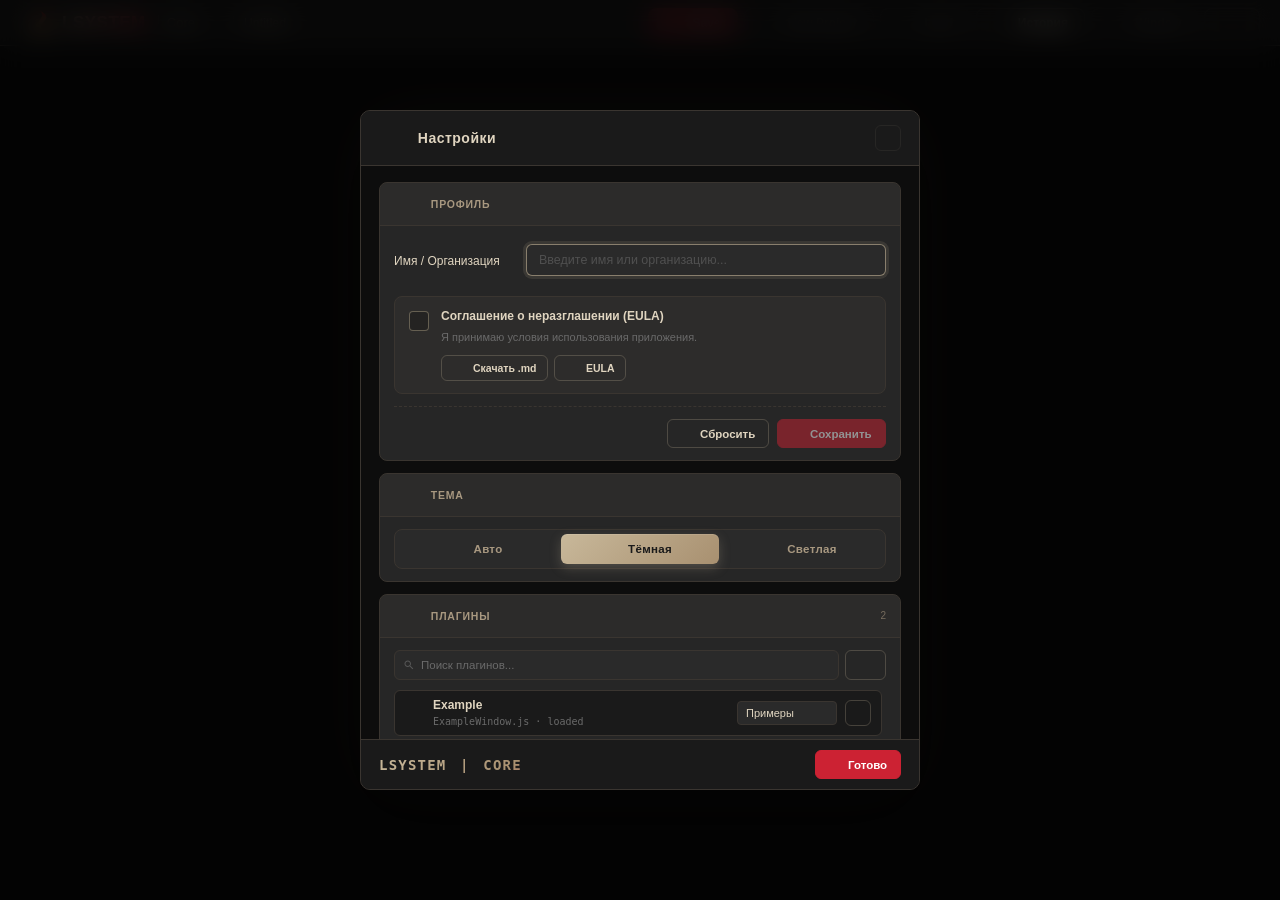
==== index.html @ 031b4094 "LSYSTEM v1.0 stable" ====
<!DOCTYPE html>
<html lang="ru" data-theme="dark">
<head>
    <meta charset="UTF-8" />
    <meta name="viewport" content="width=device-width, initial-scale=1.0" />
    <title>LSYSTEM | Core</title>

    <!-- ===== FAVICON ===== -->
    <link rel="icon" type="image/png" href="assets/logo.png" />
    <link rel="shortcut icon" type="image/png" href="assets/logo.png" />

    <!-- ✅ PWA ===== -->
    <link rel="manifest" href="manifest.webmanifest" />
    <meta name="theme-color" content="#0d0d0d" />
    <meta name="msapplication-TileImage" content="assets/logo.png" />

    <!-- ===== СТИЛИ ===== -->
    <link rel="stylesheet" href="assets/index.css" />
    <link rel="stylesheet" href="core/SettingsModal/SettingsModal.css" />

    <!-- ===== SVG SPRITES (с Promise-обёрткой) ===== -->
    <script>
        (function() {
            'use strict';

            // ✅ Promise, который резолвится, когда SVG-спрайты готовы.
            // index.js должен await window.__svgReady перед init(),
            // чтобы иконки гарантированно были в DOM.
            var _resolve, _reject;
            window.__svgReady = new Promise(function(resolve, reject) {
                _resolve = resolve;
                _reject = reject;
            });

            (async function loadSprites() {
                try {
                    var response = await fetch('assets/svg.html');
                    if (!response.ok) {
                        throw new Error('svg.html status: ' + response.status);
                    }
                    var html = await response.text();

                    var div = document.createElement('div');
                    div.innerHTML = html;

                    // Стили — в <head>
                    var styles = div.querySelectorAll('style');
                    styles.forEach(function(style) {
                        document.head.appendChild(style.cloneNode(true));
                    });

                    // SVG-спрайты — в <body>, в самое начало
                    var svg = div.querySelector('svg');
                    if (svg) {
                        document.body.insertBefore(svg, document.body.firstChild);
                    }

                    console.log('[SVG Sprites] Loaded');
                    _resolve(true);
                } catch (error) {
                    console.warn('[SVG Sprites] Failed to load:', error);
                    // Не reject'им — приложение должно работать и без иконок.
                    _resolve(false);
                }
            })();
        })();
    </script>

    <!-- ===== CORE ===== -->
    <script src="core/HistoryManager.js"></script>
    <script src="core/RenderWindow.js"></script>
    <script src="core/BaseWindow.js"></script>
    <script src="core/API/ExtendedAPIInjector.js"></script>
    <script src="core/API/PluginAPI.js"></script>
    <script src="core/API/BaseWindowInstance.js"></script>
    <script src="core/DataBus.js"></script>
    <script src="core/MessageBus.js"></script>
    <script src="core/ProjectManager.js"></script>
    <script src="core/WindowRegistry.js"></script>
    <script src="core/PluginSystem.js"></script>
    <script src="core/LayoutManager.js"></script>
    <script src="core/AppState.js"></script>
    <script src="core/HotkeyRegistry.js"></script>
    <script src="core/SettingsModal/SettingsModal.js"></script>

    <!-- ===== MAIN APP ===== -->
    <script src="index.js"></script>

</head>
<body>
    <div class="app-container">

        <!-- ===== HEADER ===== -->
        <header class="header" id="appHeader">

            <!-- LOGO + PROJECT NAME -->
            <div class="logo">
                <img src="assets/logo.png"
                     alt="LSYSTEM"
                     class="logo-img"
                     onerror="this.style.display='none'" />
                <span class="logo-text">LSYSTEM</span>
                <span class="logo-sub">Core</span>
                <!-- ✅ Пункт 1.3: имя проекта -->
                <span id="projectNameDisplay" class="logo-project-name">Untitled</span>
            </div>

            <!-- MAIN MENU -->
            <div class="main-menu">

                <!-- Save -->
                <button class="btn btn-primary btn-sm" id="saveBtn" title="Save Project (Ctrl+S)">
                    <svg class="icon-svg"><use href="#icon-save"></use></svg>
                    <span id="saveBtnLabel">Save</span>
                </button>

                <!-- New Project -->
                <button class="btn btn-outline btn-sm" id="newProjectBtn" title="New Project (Ctrl+N)">
                    <svg class="icon-svg"><use href="#icon-folder"></use></svg>
                    <span>New Project</span>
                </button>

                <!-- Load Dropdown -->
                <div class="dropdown-wrapper" id="loadDropdown">
                    <button class="btn btn-outline btn-sm dropdown-toggle" id="loadBtn" title="Load Project (Ctrl+O)">
                        <svg class="icon-svg"><use href="#icon-load"></use></svg>
                        <span>Load</span>
                    </button>
                    <div class="dropdown-menu" id="loadMenu">
                        <div class="dropdown-header">Recent Projects</div>
                        <div id="recentProjectsList"></div>
                        <div class="dropdown-divider"></div>
                        <button class="dropdown-item" id="loadFromFileBtn">
                            <span class="item-icon">
                                <svg class="icon-svg"><use href="#icon-browse"></use></svg>
                            </span>
                            <span class="item-label">Browse Files...</span>
                            <span class="item-shortcut">Ctrl+O</span>
                        </button>
                    </div>
                </div>

                <!-- History Dropdown -->
                <div id="historyDropdown" class="dropdown-wrapper">
                    <button id="historyBtn" class="btn btn-outline btn-sm dropdown-toggle" title="История (Ctrl+Z / Ctrl+Y)">
                        <svg class="icon-svg" style="width:14px;height:14px;">
                            <use href="#icon-history"></use>
                        </svg>
                        <span>История</span>
                    </button>
                    <div id="historyMenu" class="dropdown-menu"></div>
                </div>

                <!-- New Window Dropdown -->
                <div class="dropdown-wrapper" id="newWindowDropdown">
                    <button class="btn btn-outline btn-sm dropdown-toggle" id="newWindowBtn" title="Add New Window">
                        <svg class="icon-svg"><use href="#icon-plus"></use></svg>
                        <span>Window</span>
                    </button>
                    <div class="dropdown-menu" id="windowTypeMenu">
                        <!-- Пункты добавляются автоматически через JS -->
                    </div>
                </div>

                <!-- Settings -->
                <button id="settingsBtn" class="btn btn-outline btn-sm" title="Настройки (Ctrl+,)">
                    <svg class="icon-svg"><use href="#icon-settings"></use></svg>
                </button>

            </div>
        </header>

        <!-- ===== WORKSPACE ===== -->
        <div class="workspace" id="workspace"></div>

    </div>
</body>
</html>
---- assets/index.css ----
/* index.css - полный файл со всеми стилями и анимациями */
/* Версия 2.1.0 - ИСПРАВЛЕНО: +.logo-project-name (16.2) */
/* - Добавлен .logo-project-name (index.html → #projectNameDisplay) */
/* - Адаптив: 768 / 480 / 360 */
/* - Светлая тема для .logo-project-name */
/* - .logo теперь flex-wrap (имя проекта переносится при нехватке места) */

/* ===== ТЁМНАЯ ТЕМА (по умолчанию) ===== */
:root {
    --bg-dark: #0d0d0d;
    --bg-panel: #1a1a1a;
    --bg-card: #262626;
    --bg-input: #2a2a2a;
    --bg-hover: #2d2d2d;
    --text-primary: #e0d5c0;
    --text-secondary: #a89880;
    --text-muted: #6a6a6a;
    --accent-red: #cc2233;
    --accent-red-hover: #ee3344;
    --accent-red-dim: #3a1a22;
    --border-color: #3a3530;
    --beige: #c8b89a;
    --beige-dark: #a89070;
    --beige-light: #e8ddcc;
    --success-color: #44cc88;
    --warning-color: #ffaa33;
    --radius: 8px;
    --radius-sm: 4px;
    --shadow: 0 2px 12px rgba(0,0,0,0.4);
    --shadow-strong: 0 8px 32px rgba(0,0,0,0.6);
    --window-min-width: 200px;
    --window-min-height: 150px;
    --transition-speed: 0.3s;
    
    --logo-glow-color1: var(--beige);
    --logo-glow-color2: var(--beige-dark);
    --logo-glow-color3: var(--accent-red);

    color-scheme: dark;
}

/* ===== СВЕТЛАЯ ТЕМА (бежевая, приглушённая) ===== */
[data-theme="light"] {
    --bg-dark: #e8ddd0;
    --bg-panel: #d5c8b8;
    --bg-card: #c8baa8;
    --bg-input: #bfb09e;
    --bg-hover: #b8a898;
    --text-primary: #4a3f35;
    --text-secondary: #6a5a50;
    --text-muted: #8a7a6a;
    --accent-red: #b81f2e;
    --accent-red-hover: #cc2233;
    --accent-red-dim: #e8d5d5;
    --border-color: #baaa98;
    --beige: #8a7a6a;
    --beige-dark: #6a5a4a;
    --beige-light: #f0e8dd;
    --shadow: 0 2px 12px rgba(0,0,0,0.08);
    --shadow-strong: 0 8px 32px rgba(0,0,0,0.12);
    --logo-glow-color1: #6a5a4a;
    --logo-glow-color2: #4a3f35;
    --logo-glow-color3: #b81f2e;

    color-scheme: light;
}

/* ===== ОБЩИЕ СТИЛИ ===== */
* {
    margin: 0;
    padding: 0;
    box-sizing: border-box;
}

body {
    font-family: -apple-system, BlinkMacSystemFont, 'Segoe UI', Roboto, 'Helvetica Neue', Arial, sans-serif;
    background: var(--bg-dark);
    color: var(--text-primary);
    height: 100vh;
    overflow: hidden;
    user-select: none;
    transition: background 0.4s ease, color 0.4s ease;
}

::-webkit-scrollbar {
    width: 6px;
    height: 6px;
}
::-webkit-scrollbar-track {
    background: var(--bg-dark);
    transition: background 0.4s ease;
}
::-webkit-scrollbar-thumb {
    background: var(--accent-red);
    border-radius: 3px;
    transition: background var(--transition-speed) ease;
}
::-webkit-scrollbar-thumb:hover {
    background: var(--accent-red-hover);
}

.app-container {
    display: flex;
    flex-direction: column;
    height: 100vh;
    background: var(--bg-dark);
    transition: background 0.4s ease;
}

/* ===== HEADER ===== */
.header {
    display: flex;
    justify-content: space-between;
    align-items: center;
    padding: 4px 20px;
    background: var(--bg-panel);
    border-bottom: 1px solid var(--border-color);
    flex-shrink: 0;
    min-height: 46px;
    flex-wrap: wrap;
    gap: 6px;
    z-index: 100;
    animation: slideDown 0.3s ease;
    transition: background 0.4s ease, border-color 0.4s ease;
}

@keyframes slideDown {
    from {
        opacity: 0;
        transform: translateY(-20px);
    }
    to {
        opacity: 1;
        transform: translateY(0);
    }
}

/* ===== LOGO С ПЕРЕЛИВАНИЕМ И КЛИКОМ ===== */
.logo {
    display: flex;
    align-items: center;
    gap: 8px;
    cursor: pointer;
    user-select: none;
    padding: 4px 8px;
    border-radius: var(--radius-sm);
    transition: background 0.3s ease, transform 0.3s ease;
    position: relative;
    /* ✅ Имя проекта может быть длинным — позволяем перенос */
    flex-wrap: wrap;
    min-width: 0;
}

.logo:hover {
    background: rgba(200, 184, 154, 0.08);
    transform: scale(1.02);
}

.logo:active {
    transform: scale(0.95);
}

.logo-img {
    height: 26px;
    width: 26px;
    object-fit: contain;
    border-radius: 4px;
    transition: opacity 0.4s ease;
}

.logo-text {
    font-size: 17px;
    font-weight: 700;
    background: linear-gradient(
        135deg,
        var(--logo-glow-color1) 0%,
        var(--logo-glow-color3) 30%,
        var(--logo-glow-color2) 50%,
        var(--logo-glow-color1) 70%,
        var(--logo-glow-color3) 100%
    );
    background-size: 300% 300%;
    -webkit-background-clip: text;
    -webkit-text-fill-color: transparent;
    background-clip: text;
    animation: logoShimmer 4s ease-in-out infinite;
    letter-spacing: 0.5px;
    transition: background 0.6s ease;
    position: relative;
}

@keyframes logoShimmer {
    0% {
        background-position: 0% 50%;
    }
    50% {
        background-position: 100% 50%;
    }
    100% {
        background-position: 0% 50%;
    }
}

.logo::after {
    content: '💡 Switch Theme';
    position: absolute;
    bottom: -28px;
    left: 50%;
    transform: translateX(-50%) scale(0.8);
    background: var(--bg-panel);
    color: var(--text-secondary);
    font-size: 9px;
    padding: 2px 10px;
    border-radius: 4px;
    border: 1px solid var(--border-color);
    opacity: 0;
    pointer-events: none;
    transition: all 0.3s ease;
    white-space: nowrap;
    font-weight: 400;
    -webkit-text-fill-color: var(--text-secondary);
}

.logo:hover::after {
    opacity: 1;
    transform: translateX(-50%) scale(1);
}

.logo-sub {
    font-size: 13px;
    color: var(--text-secondary);
    margin-left: 4px;
    font-weight: 300;
    border-left: 1px solid var(--border-color);
    padding-left: 8px;
    transition: color 0.4s ease, border-color 0.4s ease;
}

/* ✅ НОВОЕ: имя проекта */
.logo-project-name {
    font-size: 12px;
    font-weight: 400;
    color: var(--text-secondary);
    margin-left: 30px;
    padding-left: 10px;
    border-left: 1px solid var(--border-color);
    max-width: 240px;
    overflow: hidden;
    text-overflow: ellipsis;
    white-space: nowrap;
    transition: color 0.4s ease, border-color 0.4s ease, opacity 0.4s ease;
    letter-spacing: 0.2px;
    position: relative;
    top: 0.5px;
    /* По умолчанию видим */
    display: inline-block;
    opacity: 1;
}

/* При наведении на лого — имя становится читаемее */
.logo:hover .logo-project-name {
    color: var(--text-primary);
}

/* Точка-модификатор "*" (modified) */
.logo-project-name:empty {
    display: none;
}

/* ===== MAIN MENU ===== */
.main-menu {
    display: flex;
    align-items: center;
    gap: 6px;
    flex-wrap: wrap;
}

/* ===== BUTTONS ===== */
.btn {
    padding: 6px 16px;
    border: none;
    border-radius: var(--radius);
    font-size: 12px;
    font-weight: 600;
    cursor: pointer;
    transition: all var(--transition-speed) ease;
    display: inline-flex;
    align-items: center;
    gap: 6px;
    background: var(--bg-card);
    color: var(--text-primary);
    border: 1px solid var(--border-color);
    position: relative;
    overflow: hidden;
    min-width: 90px;
    justify-content: center;
    height: 32px;
}

.btn::before {
    content: '';
    position: absolute;
    top: 50%;
    left: 50%;
    width: 0;
    height: 0;
    border-radius: 50%;
    background: rgba(255, 255, 255, 0.1);
    transform: translate(-50%, -50%);
    transition: width 0.6s ease, height 0.6s ease;
}

.btn:hover::before {
    width: 300px;
    height: 300px;
}

.btn:hover {
    background: var(--bg-hover);
    border-color: var(--beige-dark);
    transform: translateY(-1px);
    box-shadow: 0 4px 20px rgba(0,0,0,0.4), 0 0 30px rgba(204, 34, 51, 0.1);
}

.btn:active {
    transform: translateY(0px) scale(0.97);
}

.btn::after {
    content: '';
    position: absolute;
    top: -2px;
    left: -2px;
    right: -2px;
    bottom: -2px;
    border-radius: calc(var(--radius) + 2px);
    opacity: 0;
    transition: opacity var(--transition-speed) ease;
    background: linear-gradient(135deg, var(--accent-red), transparent, var(--accent-red));
    background-size: 200% 200%;
    z-index: -1;
}

.btn:hover::after {
    opacity: 0.3;
    animation: glowBorder 2s ease infinite;
}

@keyframes glowBorder {
    0%, 100% { background-position: 0% 50%; }
    50% { background-position: 100% 50%; }
}

.btn-primary {
    background: var(--accent-red);
    border-color: var(--accent-red);
    color: #fff;
}

.btn-primary:hover {
    background: var(--accent-red-hover);
    border-color: var(--accent-red-hover);
    box-shadow: 0 0 30px rgba(204, 34, 51, 0.3);
    transform: translateY(-1px);
}

.btn-outline {
    background: transparent;
    border-color: var(--border-color);
}

.btn-outline:hover {
    border-color: var(--beige);
    background: rgba(200, 184, 154, 0.08);
}

.btn-sm {
    padding: 6px 16px;
    font-size: 12px;
    min-width: 15px;
    height: 30px;
}

/* ===== DROPDOWN WRAPPER ===== */
.dropdown-wrapper {
    position: relative;
    display: inline-block;
}

.dropdown-toggle {
    cursor: pointer;
}

.dropdown-wrapper.active .dropdown-toggle::after {
    transform: rotate(180deg);
}

/* ===== DROPDOWN MENU ГЛАВНОЕ МЕНЮ ===== */
.dropdown-menu {
    position: absolute;
    top: calc(100% + 6px);
    left: 50%;
    transform: translateX(-50%) translateY(-8px) scale(0.95);
    min-width: 100px;
    background: var(--bg-panel);
    border: 1px solid var(--border-color);
    border-radius: var(--radius);
    box-shadow: var(--shadow-strong);
    padding: 4px 0;
    opacity: 0;
    visibility: hidden;
    transition: all 0.25s cubic-bezier(0.34, 1.56, 0.64, 1);
    z-index: 1000;
    overflow: hidden;
    backdrop-filter: blur(16px);
    transform-origin: top center;
}

.dropdown-wrapper.active .dropdown-menu {
    opacity: 1;
    visibility: visible;
    transform: translateX(-50%) translateY(0) scale(1);
}

.dropdown-wrapper.active .dropdown-menu::before {
    content: '';
    position: absolute;
    top: -7px;
    left: 50%;
    transform: translateX(-50%);
    border-left: 7px solid transparent;
    border-right: 7px solid transparent;
    border-bottom: 7px solid var(--border-color);
    opacity: 0;
    animation: dropdownArrowAppear 0.3s ease forwards;
    animation-delay: 0.1s;
}

@keyframes dropdownArrowAppear {
    from { opacity: 0; transform: translateX(-50%) translateY(-4px); }
    to { opacity: 1; transform: translateX(-50%) translateY(0); }
}

/* ===== ПУНКТЫ МЕНЮ В ГЛАВНОМ МЕНЮ ===== */
.dropdown-menu .dropdown-item,
.dropdown-menu .recent-item {
    display: flex;
    align-items: center;
    gap: 8px;
    width: 100%;
    padding: 7px 16px;
    border: none;
    background: transparent;
    color: var(--text-primary);
    font-size: 12px;
    font-weight: 500;
    cursor: pointer;
    transition: all 0.15s ease;
    text-align: left;
    border-left: 3px solid transparent;
    font-family: inherit;
    opacity: 0;
    transform: translateX(-10px);
    animation: mainMenuItemSlide 0.2s cubic-bezier(0.34, 1.56, 0.64, 1) forwards;
}

.dropdown-menu .dropdown-item:nth-child(1),
.dropdown-menu .recent-item:nth-child(1) { animation-delay: 0.03s; }
.dropdown-menu .dropdown-item:nth-child(2),
.dropdown-menu .recent-item:nth-child(2) { animation-delay: 0.06s; }
.dropdown-menu .dropdown-item:nth-child(3),
.dropdown-menu .recent-item:nth-child(3) { animation-delay: 0.09s; }
.dropdown-menu .dropdown-item:nth-child(4),
.dropdown-menu .recent-item:nth-child(4) { animation-delay: 0.12s; }
.dropdown-menu .dropdown-item:nth-child(5),
.dropdown-menu .recent-item:nth-child(5) { animation-delay: 0.15s; }
.dropdown-menu .dropdown-item:nth-child(6),
.dropdown-menu .recent-item:nth-child(6) { animation-delay: 0.18s; }
.dropdown-menu .dropdown-item:nth-child(7),
.dropdown-menu .recent-item:nth-child(7) { animation-delay: 0.21s; }
.dropdown-menu .dropdown-item:nth-child(8),
.dropdown-menu .recent-item:nth-child(8) { animation-delay: 0.24s; }
.dropdown-menu .dropdown-item:nth-child(9),
.dropdown-menu .recent-item:nth-child(9) { animation-delay: 0.27s; }
.dropdown-menu .dropdown-item:nth-child(10),
.dropdown-menu .recent-item:nth-child(10) { animation-delay: 0.30s; }
.dropdown-menu .dropdown-item:nth-child(11),
.dropdown-menu .recent-item:nth-child(11) { animation-delay: 0.33s; }
.dropdown-menu .dropdown-item:nth-child(12),
.dropdown-menu .recent-item:nth-child(12) { animation-delay: 0.36s; }
.dropdown-menu .dropdown-item:nth-child(13),
.dropdown-menu .recent-item:nth-child(13) { animation-delay: 0.39s; }
.dropdown-menu .dropdown-item:nth-child(14),
.dropdown-menu .recent-item:nth-child(14) { animation-delay: 0.42s; }
.dropdown-menu .dropdown-item:nth-child(15),
.dropdown-menu .recent-item:nth-child(15) { animation-delay: 0.45s; }

@keyframes mainMenuItemSlide {
    from {
        opacity: 0;
        transform: translateX(-10px);
    }
    to {
        opacity: 1;
        transform: translateX(0);
    }
}

.dropdown-menu .dropdown-item:hover,
.dropdown-menu .recent-item:hover {
    background: var(--bg-hover);
    border-left-color: var(--accent-red);
    color: var(--beige);
    transform: translateX(2px);
}

.dropdown-menu .dropdown-item:active,
.dropdown-menu .recent-item:active {
    background: var(--accent-red-dim);
    transform: translateX(4px) scale(0.98);
}

.dropdown-menu .dropdown-item .item-icon,
.dropdown-menu .recent-item .recent-icon {
    font-size: 14px;
    width: 24px;
    text-align: center;
    flex-shrink: 0;
    transition: transform 0.2s cubic-bezier(0.34, 1.56, 0.64, 1);
}

.dropdown-menu .dropdown-item:hover .item-icon,
.dropdown-menu .recent-item:hover .recent-icon {
    transform: scale(1.2) rotate(-5deg);
}

.dropdown-menu .dropdown-item .item-label,
.dropdown-menu .recent-item .recent-name {
    flex: 1;
    white-space: nowrap;
    overflow: hidden;
    text-overflow: ellipsis;
}

.dropdown-menu .dropdown-item .item-shortcut {
    font-size: 9px;
    color: var(--text-muted);
    opacity: 0.4;
    font-family: monospace;
}

.dropdown-menu .dropdown-item .item-path,
.dropdown-menu .recent-item .recent-path {
    font-size: 9px;
    color: var(--text-muted);
    opacity: 0.4;
    font-family: monospace;
    max-width: 100px;
    overflow: hidden;
    text-overflow: ellipsis;
    white-space: nowrap;
}

.dropdown-menu .recent-item .recent-remove {
    opacity: 0;
    transition: opacity 0.2s ease;
    background: none;
    border: none;
    color: var(--text-muted);
    cursor: pointer;
    font-size: 12px;
    padding: 0 4px;
}

.dropdown-menu .recent-item:hover .recent-remove {
    opacity: 0.6;
}

.dropdown-menu .recent-item .recent-remove:hover {
    opacity: 1;
    color: var(--accent-red);
}

.dropdown-menu .dropdown-header {
    padding: 6px 16px 4px 16px;
    font-size: 10px;
    font-weight: 600;
    color: var(--text-muted);
    text-transform: uppercase;
    letter-spacing: 0.5px;
    border-bottom: 1px solid var(--border-color);
    margin-bottom: 4px;
    opacity: 0;
    animation: mainMenuItemSlide 0.2s cubic-bezier(0.34, 1.56, 0.64, 1) forwards;
    animation-delay: 0.02s;
}

.dropdown-menu .dropdown-divider {
    height: 1px;
    background: var(--border-color);
    margin: 4px 12px;
    opacity: 0;
    animation: mainMenuItemSlide 0.2s cubic-bezier(0.34, 1.56, 0.64, 1) forwards;
    animation-delay: 0.01s;
}

/* ===== WORKSPACE ===== */
.workspace {
    flex: 1;
    position: relative;
    background: var(--bg-dark);
    overflow: hidden;
    transition: background 0.4s ease;
}

/* ===== WINDOWS ===== */
.window-container {
    position: absolute;
    background: var(--bg-panel);
    border: 1px solid var(--border-color);
    border-radius: var(--radius);
    overflow: hidden;
    display: flex;
    flex-direction: column;
    animation: windowAppear 0.3s ease;
    min-width: var(--window-min-width);
    min-height: var(--window-min-height);
    transition: background 0.4s ease, border-color 0.4s ease;
}

@keyframes windowAppear {
    from {
        opacity: 0;
        transform: scale(0.9);
    }
    to {
        opacity: 1;
        transform: scale(1);
    }
}

/* ===== DIALOG ===== */
.unsaved-dialog-overlay {
    position: fixed;
    top: 0;
    left: 0;
    right: 0;
    bottom: 0;
    background: rgba(0, 0, 0, 0.7);
    backdrop-filter: blur(8px);
    display: flex;
    align-items: center;
    justify-content: center;
    z-index: 9999;
    animation: fadeIn 0.3s ease;
}

@keyframes fadeIn {
    from { opacity: 0; }
    to { opacity: 1; }
}

.unsaved-dialog {
    background: var(--bg-panel);
    border: 1px solid var(--accent-red);
    border-radius: 16px;
    padding: 28px 32px;
    max-width: 400px;
    width: 90%;
    box-shadow: 0 20px 60px rgba(0, 0, 0, 0.8), 0 0 80px rgba(204, 34, 51, 0.1);
    animation: dialogAppear 0.3s ease;
    transition: background 0.4s ease, border-color 0.4s ease;
}

@keyframes dialogAppear {
    from {
        opacity: 0;
        transform: scale(0.9) translateY(20px);
    }
    to {
        opacity: 1;
        transform: scale(1) translateY(0);
    }
}

.unsaved-dialog .dialog-icon {
    font-size: 40px;
    text-align: center;
    margin-bottom: 12px;
}

.unsaved-dialog .dialog-title {
    font-size: 18px;
    font-weight: 700;
    color: var(--text-primary);
    text-align: center;
    margin-bottom: 6px;
}

.unsaved-dialog .dialog-message {
    font-size: 13px;
    color: var(--text-secondary);
    text-align: center;
    margin-bottom: 20px;
    line-height: 1.6;
}

.unsaved-dialog .dialog-actions {
    display: flex;
    gap: 8px;
    justify-content: center;
    flex-wrap: wrap;
}

.unsaved-dialog .dialog-actions .btn {
    min-width: 80px;
    padding: 8px 18px;
    font-size: 12px;
    height: 34px;
}

.unsaved-dialog .dialog-actions .btn-danger {
    background: var(--accent-red);
    border-color: var(--accent-red);
    color: #fff;
}

.unsaved-dialog .dialog-actions .btn-danger:hover {
    background: var(--accent-red-hover);
    border-color: var(--accent-red-hover);
}

.unsaved-dialog .dialog-actions .btn-secondary {
    background: var(--bg-card);
    border-color: var(--border-color);
    color: var(--text-primary);
}

.unsaved-dialog .dialog-actions .btn-secondary:hover {
    background: var(--bg-hover);
    border-color: var(--beige-dark);
}

.unsaved-dialog .dialog-actions .btn-success {
    background: var(--success-color);
    border-color: var(--success-color);
    color: #fff;
}

.unsaved-dialog .dialog-actions .btn-success:hover {
    background: #55dd99;
    border-color: #55dd99;
}

/* ===== OTHER ===== */
.hidden {
    display: none !important;
}

:focus-visible {
    outline: 2px solid var(--accent-red);
    outline-offset: 2px;
}

/* ===== АНИМАЦИЯ УВЕДОМЛЕНИЙ ===== */
@keyframes slideInRight {
    from {
        opacity: 0;
        transform: translateX(20px);
    }
    to {
        opacity: 1;
        transform: translateX(0);
    }
}

@keyframes slideOutRight {
    from {
        opacity: 1;
        transform: translateX(0);
    }
    to {
        opacity: 0;
        transform: translateX(20px);
    }
}

/* ===== ПЛАВНЫЙ ПЕРЕХОД МЕЖДУ ТЕМАМИ ===== */
.theme-transition * {
    transition: background 0.4s ease, 
                color 0.4s ease, 
                border-color 0.4s ease,
                box-shadow 0.4s ease,
                opacity 0.4s ease !important;
}

/* ================================================================
   ===== СПЕЦИАЛЬНЫЕ СТИЛИ ДЛЯ ОКОН =====
   ================================================================ */

/* ===== WINDOW CONTENT - ИСПРАВЛЕНИЕ ОТСТУПОВ ===== */
.window-content {
    flex: 1 1 auto;
    display: flex !important;
    flex-direction: column;
    position: relative;
    overflow: hidden;
    padding: 0 !important;
    margin: 0 !important;
    background: var(--bg-dark);
    min-height: 0;
    min-width: 0;
    width: 100%;
    height: 100%;
    transition: background 0.4s ease;
}

/* ===== CHART CONTAINER - ЗАНИМАЕТ ВСЕ МЕСТО ===== */
.chart-container {
    position: relative;
    width: 100%;
    height: 100%;
    overflow: hidden;
    background: var(--bg-dark);
    display: block;
    cursor: crosshair;
    transition: background 0.4s ease;
}

.chart-container canvas {
    width: 100%;
    height: 100%;
    display: block;
    position: absolute;
    top: 0;
    left: 0;
}

.chart-overlay {
    position: absolute;
    top: 0;
    left: 0;
    width: 100%;
    height: 100%;
    display: flex;
    align-items: center;
    justify-content: center;
    background: rgba(13, 13, 13, 0.85);
    pointer-events: none;
    transition: opacity 0.3s ease;
    border-radius: var(--radius);
    z-index: 5;
}

.chart-overlay.hidden {
    opacity: 0;
    pointer-events: none;
}

.chart-placeholder {
    text-align: center;
    color: var(--text-muted);
    animation: pulsePlaceholder 3s ease-in-out infinite;
}

.chart-placeholder .chart-icon {
    font-size: 48px;
    display: block;
    opacity: 0.2;
    margin-bottom: 8px;
}

.chart-placeholder p {
    font-size: 14px;
    margin-top: 4px;
}

.chart-placeholder .hint {
    font-size: 12px;
    color: var(--text-muted);
    opacity: 0.5;
}

@keyframes pulsePlaceholder {
    0%, 100% { opacity: 0.6; }
    50% { opacity: 1; }
}

.chart-tooltip {
    position: absolute;
    background: rgba(26, 26, 26, 0.95);
    border: 1px solid var(--border-color);
    border-radius: var(--radius);
    padding: 6px 12px;
    font-size: 12px;
    color: var(--text-primary);
    pointer-events: none;
    z-index: 100;
    display: none;
    flex-direction: column;
    gap: 2px;
    box-shadow: 0 4px 16px rgba(0,0,0,0.6);
    min-width: 90px;
    font-family: 'Courier New', monospace;
}

.chart-tooltip.visible {
    display: flex;
}

.chart-tooltip .tooltip-x {
    color: var(--text-secondary);
    font-size: 10px;
    border-bottom: 1px solid var(--border-color);
    padding-bottom: 4px;
    margin-bottom: 2px;
}

.chart-tooltip .tooltip-value {
    display: flex;
    align-items: center;
    gap: 6px;
    font-size: 11px;
    padding: 1px 0;
}

.chart-tooltip .tooltip-value .color-dot {
    display: inline-block;
    width: 10px;
    height: 2px;
    flex-shrink: 0;
}

.chart-tooltip .tooltip-value .label {
    color: rgba(200, 184, 154, 0.5);
    font-size: 9px;
}

.chart-tooltip .tooltip-value .value {
    font-weight: 600;
}

/* ===== WINDOW HEADER ===== */
.window-header {
    overflow: visible !important;
    box-sizing: border-box;
    min-width: 0;
    flex-shrink: 0;
}

.window-header-left {
    overflow: visible !important;
}

.window-root {
    display: flex;
    flex-direction: column;
    width: 100%;
    height: 100%;
    background: var(--bg-panel);
    border-radius: var(--radius);
    overflow: hidden;
    position: relative;
    box-sizing: border-box;
    border: 1px solid var(--border-color);
    transition: border-color 0.2s ease, box-shadow 0.2s ease, background 0.4s ease;
}

.window-title {
    overflow: hidden;
    text-overflow: ellipsis;
    white-space: nowrap;
    font-size: 12px;
    font-weight: 600;
    color: var(--beige);
    flex: 1;
    min-width: 20px;
    transition: font-size 0.3s ease, opacity 0.3s ease, min-width 0.3s ease, color 0.4s ease;
    transform: translateZ(0);
    backface-visibility: hidden;
    -webkit-font-smoothing: antialiased;
    -moz-osx-font-smoothing: grayscale;
}

.window-icon {
    display: flex;
    align-items: center;
    justify-content: center;
    flex-shrink: 0;
    width: 18px;
    height: 18px;
    transition: width 0.3s ease, height 0.3s ease, transform 0.3s ease, color 0.4s ease;
}

.split-divider {
    z-index: 5;
}

.split-container {
    display: flex;
    flex: 1 1 auto;
    min-width: 0;
    min-height: 0;
    position: relative;
    height: 100%;
    width: 100%;
    overflow: hidden;
    box-sizing: border-box;
}

/* ===== DROPDOWN ВНУТРИ ОКОН ===== */
.window-dropdown {
    z-index: 999999 !important;
    position: absolute;
    top: calc(100% + 4px);
    right: 0;
    min-width: 180px;
    max-width: 280px;
    background: var(--bg-panel);
    border: 1px solid var(--border-color);
    border-radius: var(--radius);
    box-shadow: 0 8px 40px rgba(0, 0, 0, 0.6);
    padding: 4px 0;
    display: none;
    opacity: 0;
    transform: translateY(-8px) scale(0.96);
    transition: opacity 0.2s ease, transform 0.2s cubic-bezier(0.34, 1.56, 0.64, 1);
    backdrop-filter: blur(16px);
    overflow-y: auto;
    max-height: 400px;
    transform-origin: top right;
    pointer-events: auto;
}

.window-dropdown.open {
    display: block !important;
    opacity: 1 !important;
    transform: translateY(0) scale(1) !important;
}

.window-dropdown .dropdown-item {
    cursor: pointer !important;
    pointer-events: auto !important;
}

.window-dropdown .dropdown-item:hover {
    background: var(--bg-hover) !important;
    transform: translateX(2px);
}

@keyframes dropdownItemSlide {
    from {
        opacity: 0;
        transform: translateX(-8px);
    }
    to {
        opacity: 1;
        transform: translateX(0);
    }
}

.window-dropdown .dropdown-header {
    padding: 6px 14px 4px 14px;
    font-size: 10px;
    font-weight: 600;
    color: var(--text-muted);
    text-transform: uppercase;
    letter-spacing: 0.5px;
    border-bottom: 1px solid var(--border-color);
    margin-bottom: 2px;
    pointer-events: none;
}

.window-dropdown hr {
    border: none;
    border-top: 1px solid var(--border-color);
    margin: 4px 12px;
    opacity: 0.3;
}

/* ===== WINDOW CONTEXT MENU ===== */
.window-context-menu {
    z-index: 999999 !important;
    pointer-events: auto;
}

/* ===== DRAG GHOST ===== */
.window-ghost {
    z-index: 9999999 !important;
}

.drag-hint {
    z-index: 9999999 !important;
}

/* ================================================================
   ===== СВЕТЛАЯ ТЕМА - ВСЕ ЭЛЕМЕНТЫ =====
   ================================================================ */

[data-theme="light"] .header {
    background: #d5c8b8;
    border-bottom-color: #baaa98;
}

[data-theme="light"] .logo:hover {
    background: rgba(74, 63, 53, 0.08);
}

[data-theme="light"] .logo-sub {
    color: #6a5a4a;
    border-left-color: #baaa98;
}

[data-theme="light"] .logo-project-name {
    color: #6a5a4a;
    border-left-color: #baaa98;
}

[data-theme="light"] .logo:hover .logo-project-name {
    color: #4a3f35;
}

[data-theme="light"] .btn {
    background: #c8baa8;
    border-color: #baaa98;
    color: #4a3f35;
}

[data-theme="light"] .btn:hover {
    background: #b8a898;
    border-color: #8a7a6a;
    box-shadow: 0 4px 20px rgba(0,0,0,0.08);
}

[data-theme="light"] .btn::after {
    opacity: 0;
}

[data-theme="light"] .btn:hover::after {
    opacity: 0.1;
}

[data-theme="light"] .btn-primary {
    background: #b81f2e;
    border-color: #b81f2e;
    color: #fff;
}

[data-theme="light"] .btn-primary:hover {
    background: #cc2233;
    border-color: #cc2233;
    box-shadow: 0 0 30px rgba(184, 31, 46, 0.2);
}

[data-theme="light"] .btn-outline {
    background: transparent;
    border-color: #baaa98;
    color: #4a3f35;
}

[data-theme="light"] .btn-outline:hover {
    border-color: #8a7a6a;
    background: rgba(74, 63, 53, 0.08);
}

[data-theme="light"] .dropdown-menu {
    background: #d5c8b8;
    border-color: #baaa98;
    box-shadow: 0 8px 32px rgba(0,0,0,0.12);
    backdrop-filter: blur(16px);
}

[data-theme="light"] .dropdown-wrapper.active .dropdown-menu::before {
    border-bottom-color: #baaa98;
}

[data-theme="light"] .dropdown-menu .dropdown-item,
[data-theme="light"] .dropdown-menu .recent-item {
    color: #4a3f35;
}

[data-theme="light"] .dropdown-menu .dropdown-item:hover,
[data-theme="light"] .dropdown-menu .recent-item:hover {
    background: #c8baa8;
    color: #4a3f35;
    border-left-color: #b81f2e;
}

[data-theme="light"] .dropdown-menu .dropdown-item .item-shortcut {
    color: #6a5a4a;
}

[data-theme="light"] .dropdown-menu .dropdown-item .item-path,
[data-theme="light"] .dropdown-menu .recent-item .recent-path {
    color: #6a5a4a;
}

[data-theme="light"] .dropdown-menu .recent-item .recent-remove {
    color: #6a5a4a;
}

[data-theme="light"] .dropdown-menu .recent-item .recent-remove:hover {
    color: #b81f2e;
}

[data-theme="light"] .dropdown-menu .dropdown-header {
    color: #6a5a4a;
    border-bottom-color: #baaa98;
}

[data-theme="light"] .dropdown-menu .dropdown-divider {
    background: #baaa98;
}

[data-theme="light"] .workspace {
    background: #e8ddd0;
}

[data-theme="light"] .window-container {
    background: #d5c8b8;
    border-color: #baaa98;
}

[data-theme="light"] .window-root {
    background: #d5c8b8;
    border-color: #baaa98;
}

[data-theme="light"] .window-content {
    background: #e8ddd0;
}

[data-theme="light"] .chart-container {
    background: #e8ddd0;
}

[data-theme="light"] .chart-container canvas {
    background: #e8ddd0;
}

[data-theme="light"] .chart-overlay {
    background: rgba(200, 190, 180, 0.85);
}

[data-theme="light"] .chart-placeholder {
    color: #6a5a4a;
}

[data-theme="light"] .chart-tooltip {
    background: rgba(200, 190, 180, 0.95);
    border-color: #baaa98;
    color: #4a3f35;
}

[data-theme="light"] .chart-tooltip .tooltip-x {
    color: #6a5a4a;
    border-bottom-color: #baaa98;
}

[data-theme="light"] .chart-tooltip .tooltip-value .label {
    color: rgba(74, 63, 53, 0.5);
}

[data-theme="light"] .window-header {
    background: #c8baa8;
    border-bottom-color: #baaa98;
}

[data-theme="light"] .window-title {
    color: #4a3f35;
}

[data-theme="light"] .window-icon {
    color: #4a3f35;
}

[data-theme="light"] .split-divider {
    background-color: rgba(74, 63, 53, 0.15) !important;
}

[data-theme="light"] .window-dropdown {
    background: #d5c8b8;
    border-color: #baaa98;
    box-shadow: 0 8px 40px rgba(0, 0, 0, 0.12);
}

[data-theme="light"] .window-dropdown .dropdown-item {
    color: #4a3f35;
}

[data-theme="light"] .window-dropdown .dropdown-item:hover {
    background: #c8baa8;
}

[data-theme="light"] .window-dropdown .dropdown-header {
    color: #6a5a4a;
    border-bottom-color: #baaa98;
}

[data-theme="light"] .window-dropdown hr {
    border-top-color: #baaa98;
}

[data-theme="light"] .window-context-menu {
    background: #d5c8b8;
    border-color: #baaa98;
    color: #4a3f35;
}

[data-theme="light"] .window-context-menu button {
    color: #4a3f35;
}

[data-theme="light"] .window-context-menu button:hover {
    background: #c8baa8;
}

[data-theme="light"] .window-ghost {
    background: #d5c8b8;
    border-color: #b81f2e;
    color: #4a3f35;
}

[data-theme="light"] .drag-hint {
    background: rgba(200, 190, 180, 0.95);
    border-color: #baaa98;
    color: #4a3f35;
}

[data-theme="light"] .unsaved-dialog-overlay {
    background: rgba(200, 190, 180, 0.6);
    backdrop-filter: blur(8px);
}

[data-theme="light"] .unsaved-dialog {
    background: #d5c8b8;
    border-color: #b81f2e;
    box-shadow: 0 20px 60px rgba(0, 0, 0, 0.12);
}

[data-theme="light"] .unsaved-dialog .dialog-title {
    color: #4a3f35;
}

[data-theme="light"] .unsaved-dialog .dialog-message {
    color: #6a5a4a;
}

[data-theme="light"] .unsaved-dialog .dialog-actions .btn-danger {
    background: #b81f2e;
    border-color: #b81f2e;
    color: #fff;
}

[data-theme="light"] .unsaved-dialog .dialog-actions .btn-danger:hover {
    background: #cc2233;
    border-color: #cc2233;
}

[data-theme="light"] .unsaved-dialog .dialog-actions .btn-secondary {
    background: #c8baa8;
    border-color: #baaa98;
    color: #4a3f35;
}

[data-theme="light"] .unsaved-dialog .dialog-actions .btn-secondary:hover {
    background: #b8a898;
    border-color: #8a7a6a;
}

[data-theme="light"] .unsaved-dialog .dialog-actions .btn-success {
    background: #44cc88;
    border-color: #44cc88;
    color: #fff;
}

[data-theme="light"] .unsaved-dialog .dialog-actions .btn-success:hover {
    background: #55dd99;
    border-color: #55dd99;
}

[data-theme="light"] .icon-svg {
    fill: #4a3f35;
}

[data-theme="light"] .icon-svg use {
    fill: #4a3f35;
}

/* ================================================================
   ===== АДАПТИВ =====
   ================================================================ */

@media (max-width: 1024px) {
    .btn {
        padding: 5px 14px;
        font-size: 11px;
        min-width: 15px;
        height: 28px;
    }
    .btn-sm {
        padding: 5px 10px;
        min-width: 15px;
        height: 28px;
    }
    .header {
        padding: 4px 16px;
        min-height: 40px;
    }
    .window-container {
        border-radius: 6px;
    }
    .logo-project-name {
        max-width: 180px;
    }
}

@media (max-width: 768px) {
    .header {
        padding: 4px 12px;
        min-height: 38px;
        gap: 4px;
    }
    .logo-img {
        height: 22px;
        width: 22px;
    }
    .logo-text {
        font-size: 15px;
    }
    .logo-sub {
        font-size: 11px;
        padding-left: 6px;
        margin-left: 4px;
    }
    .logo-project-name {
        font-size: 11px;
        max-width: 140px;
        padding-left: 8px;
        margin-left: 6px;
    }
    .logo::after {
        display: none;
    }
    .btn {
        padding: 4px 12px;
        font-size: 10px;
        min-width: 65px;
        height: 26px;
        gap: 4px;
        border-radius: 6px;
    }
    .btn-sm {
        padding: 4px 12px;
        min-width: 65px;
        height: 26px;
    }
    .main-menu {
        gap: 4px;
    }
    .dropdown-menu {
        min-width: 200px;
        right: 0;
        left: 50%;
        transform: translateX(-50%) translateY(-8px) scale(0.95);
        border-radius: 10px;
    }
    .dropdown-wrapper.active .dropdown-menu {
        transform: translateX(-50%) translateY(0) scale(1);
    }
    .dropdown-item {
        padding: 8px 16px;
        font-size: 12px;
    }
    .recent-item .recent-path {
        max-width: 60px;
    }
    .dropdown-item .item-path {
        max-width: 60px;
    }
    .unsaved-dialog {
        padding: 24px 24px;
        max-width: 360px;
        border-radius: 14px;
    }
    .unsaved-dialog .dialog-title {
        font-size: 17px;
    }
    .unsaved-dialog .dialog-message {
        font-size: 13px;
    }
    .unsaved-dialog .dialog-actions .btn {
        min-width: 70px;
        padding: 7px 16px;
        font-size: 11px;
        height: 32px;
    }
    .window-container {
        border-radius: 6px;
        min-width: 160px;
        min-height: 120px;
    }
    .header {
        animation: slideDownMobile 0.25s ease;
    }
    @keyframes slideDownMobile {
        from {
            opacity: 0;
            transform: translateY(-10px);
        }
        to {
            opacity: 1;
            transform: translateY(0);
        }
    }
}

@media (max-width: 480px) {
    .header {
        padding: 3px 8px;
        gap: 3px;
        min-height: 34px;
        border-bottom-width: 1px;
    }
    .logo {
        gap: 4px;
        padding: 2px 4px;
    }
    .logo-img {
        height: 18px;
        width: 18px;
        animation: none;
    }
    .logo-text {
        font-size: 13px;
        letter-spacing: 0px;
    }
    .logo-sub {
        display: none;
    }
    /* ✅ Имя проекта — тоже компактнее */
    .logo-project-name {
        font-size: 10px;
        max-width: 90px;
        padding-left: 6px;
        margin-left: 4px;
    }
    .logo::after {
        display: none;
    }
    .btn {
        padding: 3px 8px;
        font-size: 9px;
        min-width: 40px;
        height: 22px;
        gap: 2px;
        border-radius: 4px;
        border-width: 1px;
    }
    .btn::before,
    .btn::after {
        display: none;
    }
    .btn-sm {
        padding: 3px 8px;
        min-width: 40px;
        height: 22px;
    }
    .btn-primary {
        background: var(--accent-red);
    }
    .btn-primary:hover {
        transform: none;
        box-shadow: none;
    }
    .btn:hover {
        transform: none;
        box-shadow: none;
        background: var(--bg-hover);
    }
    .main-menu {
        gap: 2px;
        flex-wrap: wrap;
        justify-content: flex-end;
    }
    .dropdown-menu {
        min-width: 180px;
        padding: 4px 0;
        border-radius: 8px;
        left: 50%;
        transform: translateX(-50%) translateY(-6px) scale(0.95);
        box-shadow: 0 8px 24px rgba(0,0,0,0.7);
        border-width: 1px;
    }
    [data-theme="light"] .dropdown-menu {
        box-shadow: 0 8px 24px rgba(0,0,0,0.12);
    }
    .dropdown-wrapper.active .dropdown-menu {
        transform: translateX(-50%) translateY(0) scale(1);
    }
    .dropdown-wrapper.active .dropdown-menu::before {
        top: -6px;
        border-left: 6px solid transparent;
        border-right: 6px solid transparent;
        border-bottom: 6px solid var(--border-color);
    }
    .dropdown-header {
        padding: 4px 12px 3px 12px;
        font-size: 9px;
    }
    .dropdown-divider {
        margin: 3px 10px;
    }
    .dropdown-item,
    .recent-item {
        padding: 5px 12px;
        font-size: 11px;
        gap: 8px;
        border-left-width: 2px;
    }
    .dropdown-item .item-icon,
    .recent-item .recent-icon {
        font-size: 12px;
        width: 20px;
    }
    .dropdown-item .item-shortcut {
        font-size: 8px;
    }
    .recent-item .recent-path {
        display: none;
    }
    .dropdown-item .item-path {
        display: none;
    }
    .recent-item .recent-remove {
        opacity: 0.4;
        font-size: 14px;
        padding: 0 6px;
    }
    .unsaved-dialog {
        padding: 16px 16px;
        max-width: 300px;
        border-radius: 12px;
        border-width: 1px;
    }
    .unsaved-dialog .dialog-icon {
        font-size: 32px;
        margin-bottom: 8px;
    }
    .unsaved-dialog .dialog-title {
        font-size: 15px;
        margin-bottom: 4px;
    }
    .unsaved-dialog .dialog-message {
        font-size: 12px;
        margin-bottom: 16px;
        line-height: 1.5;
    }
    .unsaved-dialog .dialog-actions {
        flex-direction: column;
        align-items: stretch;
        gap: 6px;
    }
    .unsaved-dialog .dialog-actions .btn {
        width: 100%;
        min-width: unset;
        justify-content: center;
        padding: 8px 16px;
        font-size: 12px;
        height: 36px;
        border-radius: 6px;
    }
    .unsaved-dialog .dialog-actions .btn-secondary {
        order: 2;
    }
    .unsaved-dialog .dialog-actions .btn-danger {
        order: 1;
    }
    .unsaved-dialog .dialog-actions .btn-success {
        order: 0;
    }
    .window-container {
        border-radius: 4px;
        min-width: 120px;
        min-height: 90px;
        border-width: 1px;
    }
    .window-container {
        animation: none;
    }
    .unsaved-dialog {
        animation: none;
    }
    .dropdown-item,
    .recent-item {
        animation: none;
        opacity: 1;
        transform: none;
    }
}

@media (max-width: 360px) {
    .header {
        padding: 2px 4px;
        min-height: 30px;
        gap: 2px;
    }
    .logo-img {
        height: 16px;
        width: 16px;
    }
    .logo-text {
        font-size: 11px;
    }
    /* ✅ Самое узкое — имя проекта скрываем */
    .logo-project-name {
        display: none;
    }
    .btn {
        padding: 2px 6px;
        font-size: 8px;
        min-width: 32px;
        height: 20px;
        gap: 1px;
        border-radius: 3px;
    }
    .btn-sm {
        padding: 2px 6px;
        min-width: 32px;
        height: 20px;
    }
    .main-menu {
        gap: 2px;
    }
    .dropdown-menu {
        min-width: 160px;
        padding: 3px 0;
        border-radius: 6px;
    }
    .dropdown-item,
    .recent-item {
        padding: 4px 10px;
        font-size: 10px;
        gap: 6px;
    }
    .dropdown-item .item-icon,
    .recent-item .recent-icon {
        font-size: 10px;
        width: 18px;
    }
    .dropdown-item .item-shortcut {
        font-size: 7px;
    }
    .unsaved-dialog {
        padding: 12px 12px;
        max-width: 260px;
        border-radius: 10px;
    }
    .unsaved-dialog .dialog-icon {
        font-size: 28px;
        margin-bottom: 6px;
    }
    .unsaved-dialog .dialog-title {
        font-size: 14px;
    }
    .unsaved-dialog .dialog-message {
        font-size: 11px;
        margin-bottom: 12px;
    }
    .unsaved-dialog .dialog-actions .btn {
        padding: 6px 12px;
        font-size: 10px;
        height: 30px;
    }
    .window-container {
        min-width: 100px;
        min-height: 70px;
        border-radius: 3px;
    }
}

@media (max-height: 480px) and (orientation: landscape) {
    .header {
        min-height: 30px;
        padding: 2px 12px;
    }
    .logo-img {
        height: 16px;
        width: 16px;
    }
    .logo-text {
        font-size: 12px;
    }
    .logo-sub {
        display: none;
    }
    .logo-project-name {
        max-width: 120px;
        font-size: 10px;
    }
    .btn {
        padding: 2px 8px;
        font-size: 9px;
        min-width: 40px;
        height: 20px;
    }
    .btn-sm {
        padding: 2px 8px;
        min-width: 40px;
        height: 20px;
    }
    .main-menu {
        gap: 3px;
    }
    .workspace {
        height: calc(100vh - 34px);
    }
    .dropdown-menu {
        max-height: 60vh;
        overflow-y: auto;
    }
}

@media (-webkit-min-device-pixel-ratio: 2), (min-resolution: 192dpi) {
    .btn {
        border-width: 0.5px;
    }
    .window-container {
        border-width: 0.5px;
    }
    .dropdown-menu {
        border-width: 0.5px;
    }
    .unsaved-dialog {
        border-width: 0.5px;
    }
}

@media print {
    body {
        background: #fff;
        color: #000;
        overflow: visible;
    }
    .header {
        background: #f5f5f5;
        border-bottom: 1px solid #ddd;
    }
    .btn {
        display: none;
    }
    .workspace {
        overflow: visible;
    }
    .window-container {
        position: relative;
        border: 1px solid #ddd;
        background: #fff;
        color: #000;
        break-inside: avoid;
    }
}

/* ===== TOUCH-ОПТИМИЗАЦИЯ ===== */
@media (hover: none) and (pointer: coarse) {
    .btn:hover {
        transform: none;
        box-shadow: none;
    }
    .btn:hover::before {
        width: 0;
        height: 0;
    }
    .btn:hover::after {
        opacity: 0;
        animation: none;
    }
    .dropdown-item:hover,
    .recent-item:hover {
        background: transparent;
        border-left-color: transparent;
        color: var(--text-primary);
        transform: none;
    }
    .dropdown-item:active,
    .recent-item:active {
        background: var(--bg-hover);
        border-left-color: var(--accent-red);
        transform: scale(0.98);
    }
    .recent-item .recent-remove {
        opacity: 0.4;
        min-width: 30px;
        min-height: 30px;
        display: flex;
        align-items: center;
        justify-content: center;
    }
    .btn {
        min-height: 36px;
        min-width: 48px;
    }
    .dropdown-item,
    .recent-item {
        padding: 10px 16px;
        min-height: 40px;
    }
}

/* ================================================================
   ===== HISTORY DROPDOWN =====
   ================================================================ */

#historyDropdown .dropdown-menu {
    right: 0;
    left: auto;

    min-width: 220px;
    max-width: 300px;

    max-height: calc(100vh - 80px);
    overflow: hidden;

    transform: translateY(-8px) scale(0.95);
    transform-origin: top right;
}

#historyDropdown.active .dropdown-menu {
    transform: translateY(0) scale(1);
}

#historyDropdown.active .dropdown-menu::before {
    left: auto;
    right: 24px;
    transform: translateX(0);
}

/* ================================================================
   ===== HISTORY: UNDO / REDO ROW =====
   ================================================================ */

#historyMenu .history-actions-row {
    display: flex;
    gap: 4px;
    padding: 4px 8px 6px 8px;
    border-bottom: 1px solid var(--border-color);
}

#historyMenu .history-action-btn {
    flex: 1;
    display: flex;
    align-items: center;
    justify-content: center;
    gap: 6px;
    padding: 6px 10px;
    height: 30px;
    border: 1px solid var(--border-color);
    border-radius: var(--radius-sm);
    background: var(--bg-hover);
    color: var(--text-primary);
    font-size: 11px;
    font-family: inherit;
    cursor: pointer;
    transition: background 0.15s ease, border-color 0.15s ease,
                color 0.15s ease, opacity 0.15s ease;
}

#historyMenu .history-action-btn:hover:not(:disabled) {
    background: var(--bg-card);
    border-color: var(--beige-dark);
    color: var(--beige);
}

#historyMenu .history-action-btn:active:not(:disabled) {
    transform: scale(0.97);
}

#historyMenu .history-action-btn:disabled {
    opacity: 0.35;
    cursor: default;
    color: var(--text-muted);
}

/* ================================================================
   ===== HISTORY: СПИСОК =====
   ================================================================ */

#historyMenu .history-list {
    display: flex;
    flex-direction: column;
    padding: 4px 0;

    max-height: 98px;
    min-height: 0;
    overflow-y: auto;
    overflow-x: hidden;
    flex: 1 1 auto;
}

#historyMenu .history-list::-webkit-scrollbar {
    width: 4px;
}
#historyMenu .history-list::-webkit-scrollbar-thumb {
    background: var(--border-color);
    border-radius: 2px;
}
#historyMenu .history-list::-webkit-scrollbar-thumb:hover {
    background: var(--beige-dark);
}

#historyMenu .history-empty {
    padding: 10px 14px;
    font-size: 11px;
    color: var(--text-muted);
    text-align: center;
}

/* ================================================================
   ===== HISTORY: СТРОКА ЗАПИСИ =====
   ================================================================ */

#historyMenu .history-entry {
    display: flex;
    align-items: center;
    gap: 6px;
    width: 100%;
    padding: 6px 8px 6px 12px;
    border: none;
    background: transparent;
    color: var(--text-primary);
    font-size: 11px;
    font-family: inherit;
    text-align: left;
    cursor: pointer;
    border-left: 3px solid transparent;
    transition: background 0.15s ease, border-left-color 0.15s ease;
}

#historyMenu .history-entry:hover {
    background: var(--bg-hover);
    border-left-color: var(--accent-red);
}

#historyMenu .history-entry:active {
    transform: scale(0.99);
}

#historyMenu .history-entry.is-current {
    background: var(--bg-hover);
    border-left-color: var(--accent-red);
    cursor: default;
    font-weight: 600;
}

#historyMenu .history-entry.is-future {
    opacity: 0.4;
}

#historyMenu .history-entry .history-marker {
    font-size: 8px;
    flex-shrink: 0;
    width: 10px;
    text-align: center;
    color: var(--text-muted);
}

#historyMenu .history-entry.is-current .history-marker {
    color: var(--accent-red);
}

#historyMenu .history-entry .history-index {
    font-family: 'Courier New', monospace;
    font-size: 10px;
    color: var(--text-muted);
    flex-shrink: 0;
    min-width: 22px;
}

#historyMenu .history-entry .history-label {
    flex: 1;
    overflow: hidden;
    text-overflow: ellipsis;
    white-space: nowrap;
}

/* ================================================================
   ===== HISTORY: КНОПКА JUMP TO =====
   ================================================================ */

#historyMenu .history-jump-btn {
    flex-shrink: 0;
    display: inline-flex;
    align-items: center;
    justify-content: center;
    width: 22px;
    height: 22px;
    padding: 0;
    border: 1px solid var(--border-color);
    border-radius: var(--radius-sm);
    background: var(--bg-card);
    color: var(--text-secondary);
    font-size: 11px;
    line-height: 1;
    cursor: pointer;
    font-family: inherit;
    transition: background 0.15s ease, border-color 0.15s ease,
                color 0.15s ease, transform 0.15s ease;
    margin-left: 2px;
}

#historyMenu .history-jump-btn:hover {
    background: var(--bg-hover);
    border-color: var(--beige-dark);
    color: var(--beige);
    transform: translateX(1px);
}

#historyMenu .history-jump-btn:active {
    transform: translateX(2px) scale(0.95);
}

#historyMenu .history-entry.is-current .history-jump-btn {
    visibility: hidden;
    pointer-events: none;
}

/* ================================================================
   ===== HISTORY: FOOTER =====
   ================================================================ */

#historyMenu .history-footer {
    padding: 6px 12px 4px 12px;
    border-top: 1px solid var(--border-color);
    font-size: 10px;
    font-family: 'Courier New', monospace;
    color: var(--text-muted);
    text-align: center;
    letter-spacing: 0.3px;
}

/* ================================================================
   ===== HISTORY: СВЕТЛАЯ ТЕМА =====
   ================================================================ */

[data-theme="light"] #historyMenu .history-action-btn {
    background: #c8baa8;
    border-color: #baaa98;
    color: #4a3f35;
}
[data-theme="light"] #historyMenu .history-action-btn:hover:not(:disabled) {
    background: #b8a898;
    border-color: #8a7a6a;
    color: #4a3f35;
}
[data-theme="light"] #historyMenu .history-action-btn:disabled {
    color: #8a7a6a;
}

[data-theme="light"] #historyMenu .history-entry {
    color: #4a3f35;
}
[data-theme="light"] #historyMenu .history-entry:hover,
[data-theme="light"] #historyMenu .history-entry.is-current {
    background: #c8baa8;
    border-left-color: #b81f2e;
    color: #4a3f35;
}

[data-theme="light"] #historyMenu .history-entry .history-marker {
    color: #8a7a6a;
}
[data-theme="light"] #historyMenu .history-entry.is-current .history-marker {
    color: #b81f2e;
}
[data-theme="light"] #historyMenu .history-index {
    color: #8a7a6a;
}

[data-theme="light"] #historyMenu .history-jump-btn {
    background: #c8baa8;
    border-color: #baaa98;
    color: #4a3f35;
}
[data-theme="light"] #historyMenu .history-jump-btn:hover {
    background: #b8a898;
    border-color: #8a7a6a;
    color: #4a3f35;
}

[data-theme="light"] #historyMenu .history-footer {
    border-top-color: #baaa98;
    color: #8a7a6a;
}
[data-theme="light"] #historyMenu .history-empty {
    color: #8a7a6a;
}

/* ================================================================
   ===== HISTORY: АДАПТИВ =====
   ================================================================ */

@media (max-width: 768px) {
    #historyDropdown .dropdown-menu {
        min-width: 200px;
        max-width: 240px;
        left: 50%;
        transform: translateX(-50%) translateY(-8px) scale(0.95);
        transform-origin: top center;
    }
    #historyDropdown.active .dropdown-menu {
        transform: translateX(-50%) translateY(0) scale(1);
    }
    #historyDropdown.active .dropdown-menu::before {
        left: 50%;
        transform: translateX(-50%);
    }
    #historyMenu .history-entry {
        padding: 8px 8px 8px 10px;
    }
}

@media (max-width: 480px) {
    #historyDropdown .dropdown-menu {
        min-width: 180px;
        max-width: 220px;
    }
    #historyMenu .history-action-btn {
        height: 26px;
        font-size: 10px;
    }
    #historyMenu .history-entry {
        padding: 5px 6px 5px 8px;
        font-size: 10px;
        gap: 4px;
    }
    #historyMenu .history-entry .history-index {
        font-size: 9px;
        min-width: 18px;
    }
    #historyMenu .history-list {
        max-height: 84px;
    }
    #historyMenu .history-jump-btn {
        width: 20px;
        height: 20px;
        font-size: 10px;
    }
}

@media (hover: none) and (pointer: coarse) {
    #historyMenu .history-entry:hover {
        background: transparent;
        border-left-color: transparent;
    }
    #historyMenu .history-entry:active {
        background: var(--bg-hover);
        border-left-color: var(--accent-red);
    }
    #historyMenu .history-action-btn {
        min-height: 36px;
    }
    #historyMenu .history-jump-btn {
        min-width: 28px;
        min-height: 28px;
    }
}

/* ================================================================
   WINDOW FOCUS — ЖИВАЯ ИКОНКА (very soft beige)
   ================================================================ */

.window-container .window-icon {
    position: relative;
    color: var(--beige, #e0d8cc);
    opacity: 0.62;
    transition:
        color 0.45s cubic-bezier(0.22, 1, 0.36, 1),
        opacity 0.4s ease,
        transform 0.5s cubic-bezier(0.22, 1.4, 0.36, 1);
    transform-origin: center center;
    will-change: transform;
    z-index: 0;
}

.window-container .window-icon .icon-svg {
    fill: currentColor;
    margin-right: 0;
    position: relative;
    z-index: 2;
}

.window-container .window-icon::before {
    content: '';
    position: absolute;
    top: 50%;
    left: 50%;
    width: 22px;
    height: 22px;
    border-radius: 50%;
    transform: translate(-50%, -50%) scale(0.7);
    background: radial-gradient(
        circle at center,
        rgba(224, 216, 204, 0.32) 0%,
        rgba(224, 216, 204, 0.14) 45%,
        rgba(224, 216, 204, 0) 75%
    );
    opacity: 0;
    pointer-events: none;
    transition:
        opacity 0.55s cubic-bezier(0.22, 1, 0.36, 1),
        transform 0.6s cubic-bezier(0.22, 1.4, 0.36, 1);
    z-index: 1;
    filter: blur(1.8px);
}

.window-container.window-focused .window-icon {
    color: #ece4d6;
    opacity: 0.85;
    transform: scale(1.05);

    animation: iconFocusBeigeSoft 0.75s cubic-bezier(0.22, 1.4, 0.36, 1) 1;
}

@keyframes iconFocusBeigeSoft {
    0% {
        transform: scale(1);
        color: var(--beige, #e0d8cc);
        opacity: 0.62;
    }
    45% {
        transform: scale(1.10);
        color: #f0e8da;
        opacity: 0.9;
    }
    100% {
        transform: scale(1.05);
        color: #ece4d6;
        opacity: 0.85;
    }
}

.window-container.window-focused .window-icon::before {
    opacity: 0.6;
    transform: translate(-50%, -50%) scale(1.05);
    animation: iconHaloBeigeSoft 3.8s ease-in-out 0.5s infinite;
}

@keyframes iconHaloBeigeSoft {
    0%, 100% {
        opacity: 0.5;
        transform: translate(-50%, -50%) scale(1.0);
    }
    50% {
        opacity: 0.72;
        transform: translate(-50%, -50%) scale(1.18);
    }
}

[data-theme="light"] .window-container .window-icon {
    color: #4a3f35;
    opacity: 0.62;
}

[data-theme="light"] .window-container .window-icon::before {
    background: radial-gradient(
        circle at center,
        rgba(74, 63, 53, 0.22) 0%,
        rgba(74, 63, 53, 0.09) 45%,
        rgba(74, 63, 53, 0) 75%
    );
}

[data-theme="light"] .window-container.window-focused .window-icon {
    color: #5c4f42;
    opacity: 0.85;
}

[data-theme="light"] .window-container.window-focused .window-icon::before {
    animation: iconHaloBeigeDarkSoft 3.8s ease-in-out 0.5s infinite;
}

@keyframes iconHaloBeigeDarkSoft {
    0%, 100% {
        opacity: 0.45;
        transform: translate(-50%, -50%) scale(1.0);
    }
    50% {
        opacity: 0.65;
        transform: translate(-50%, -50%) scale(1.18);
    }
}

@media (prefers-reduced-motion: reduce) {
    .window-container.window-focused .window-icon,
    .window-container.window-focused .window-icon::before {
        animation: none;
    }
    .window-container .window-icon,
    .window-container .window-icon::before {
        transition: color 0.25s ease, opacity 0.25s ease;
    }
    .window-container.window-focused .window-icon {
        transform: none;
    }
}

/* ================================================================
   МЕНЮ "WINDOWS" — компактное
   ================================================================ */

#windowTypeMenu {
    padding: 0 !important;
    overflow: hidden !important;

    width: max-content !important;
    min-width: 180px !important;
    max-width: 340px !important;
}

.window-menu__search {
    padding: 6px 8px 6px;
    border-bottom: 1px solid var(--border-color, rgba(200, 184, 154, 0.08));
    background: var(--bg-panel, #1a1a1a);
}

.window-menu__search-input {
    display: block;
    width: 100%;
    padding: 5px 8px;
    border-radius: 4px;
    border: 1px solid var(--border-color, rgba(200, 184, 154, 0.12));
    background: var(--bg-input, #2a2a2a);
    color: var(--text-primary, #e0d8cc);
    font-size: 11px;
    font-family: inherit;
    outline: none;
    box-sizing: border-box;
    transition: border-color 0.15s ease;
}

.window-menu__search-input:focus {
    border-color: var(--accent-red, #cc2233);
}

.window-menu__scroll {
    max-height: 380px;
    overflow-y: auto;
    overflow-x: hidden;
    padding: 2px 0 4px;
}

.window-menu__scroll::-webkit-scrollbar {
    width: 6px;
}
.window-menu__scroll::-webkit-scrollbar-track {
    background: transparent;
}
.window-menu__scroll::-webkit-scrollbar-thumb {
    background: rgba(200, 184, 154, 0.15);
    border-radius: 3px;
}
.window-menu__scroll::-webkit-scrollbar-thumb:hover {
    background: rgba(200, 184, 154, 0.3);
}

.window-menu__section {
    display: flex;
    align-items: center;
    gap: 6px;
    padding: 4px 10px 3px;
    font-size: 9px;
    font-weight: 700;
    color: var(--text-muted, rgba(200, 184, 154, 0.5));
    text-transform: uppercase;
    letter-spacing: 0.5px;
    border-bottom: 1px solid var(--border-color, rgba(200, 184, 154, 0.06));
    margin-bottom: 2px;
}

.window-menu__group-header {
    display: flex;
    align-items: center;
    gap: 6px;
    width: 100%;
    padding: 4px 10px;
    border: none;
    background: transparent;
    color: var(--text-secondary, #a09888);
    font-size: 10px;
    font-weight: 700;
    font-family: inherit;
    text-transform: uppercase;
    letter-spacing: 0.4px;
    cursor: pointer;
    text-align: left;
    transition: background 0.12s ease;
}

.window-menu__group-header:hover {
    background: var(--bg-hover, rgba(40, 40, 40, 0.4));
    color: var(--text-primary, #e0d8cc);
}

.window-menu__group-arrow {
    font-size: 8px;
    flex-shrink: 0;
    width: 10px;
    text-align: center;
    opacity: 0.7;
}

.window-menu__group-name {
    flex: 1;
    min-width: 0;
    overflow: hidden;
    text-overflow: ellipsis;
    white-space: nowrap;
}

.window-menu__count {
    font-size: 9px;
    font-weight: 500;
    color: var(--text-muted, rgba(200, 184, 154, 0.35));
    padding: 1px 5px;
    border-radius: 8px;
    background: rgba(200, 184, 154, 0.06);
    flex-shrink: 0;
    text-transform: none;
    letter-spacing: 0;
}

.window-menu__item {
    display: flex;
    align-items: center;
    gap: 8px;
    width: 100%;
    padding: 5px 10px 5px 12px;
    border: none;
    background: transparent;
    color: var(--text-primary, #e0d8cc);
    font-size: 12px;
    font-family: inherit;
    cursor: pointer;
    text-align: left;
    transition: background 0.12s ease;
}

.window-menu__item:hover {
    background: var(--bg-hover, rgba(40, 40, 40, 0.5));
}

.window-menu__item--minimized .window-menu__label {
    color: var(--text-secondary, #a09888);
    font-style: italic;
}

.window-menu__icon {
    width: 14px;
    height: 14px;
    flex-shrink: 0;
    fill: currentColor;
    opacity: 0.85;
}

.window-menu__icon--emoji {
    font-size: 13px;
    line-height: 1;
    text-align: center;
    display: inline-flex;
    align-items: center;
    justify-content: center;
    opacity: 0.85;
}

.window-menu__label {
    flex: 1;
    min-width: 0;
    overflow: hidden;
    text-overflow: ellipsis;
    white-space: nowrap;
}

.window-menu__id {
    font-size: 9px;
    color: var(--text-muted, rgba(200, 184, 154, 0.4));
    flex-shrink: 0;
    font-family: monospace;
}

.window-menu__empty {
    padding: 16px 12px;
    color: var(--text-muted, rgba(200, 184, 154, 0.5));
    font-size: 11px;
    text-align: center;
}

.window-menu__group-items {
    padding: 0;
}

.window-menu__group-items .window-menu__item {
    padding-left: 22px;
}

/* ================================================================
   DRAG & DROP
   ================================================================ */

.window-container.ls-drop-hover {
    border-color: var(--accent-red, #cc2233) !important;
    box-shadow: inset 0 0 40px rgba(204, 34, 51, 0.12),
                0 0 20px rgba(204, 34, 51, 0.15) !important;
    background-color: rgba(204, 34, 51, 0.02);
    transition: border-color 0.15s ease, box-shadow 0.15s ease;
}

.ls-dragging {
    opacity: 0.5;
    cursor: grabbing !important;
}

[draggable="true"] {
    cursor: grab;
}

/* ================================================================
   АНИМАЦИИ MINIMIZE / FULLSCREEN
   ================================================================ */

.window-container.ls-minimizing {
    animation: lsMinimizeOut 0.22s cubic-bezier(0.4, 0, 0.6, 1) forwards;
    pointer-events: none;
    will-change: transform, opacity;
}

@keyframes lsMinimizeOut {
    0% {
        transform: scale(1);
        opacity: 1;
    }
    100% {
        transform: scale(0.6);
        opacity: 0;
    }
}

.window-container.ls-restoring {
    animation: lsRestoreIn 0.28s cubic-bezier(0.34, 1.4, 0.64, 1) forwards;
    will-change: transform, opacity;
}

@keyframes lsRestoreIn {
    0% {
        transform: scale(0.6);
        opacity: 0;
    }
    100% {
        transform: scale(1);
        opacity: 1;
    }
}

.window-root.ls-flip-in {
    animation: lsFullscreenIn 0.32s cubic-bezier(0.22, 1, 0.36, 1) forwards;
    will-change: transform;
}

@keyframes lsFullscreenIn {
    0% {
        transform: var(--ls-flip-from, scale(1));
    }
    100% {
        transform: scale(1);
    }
}

.window-root.ls-flip-out {
    animation: lsFullscreenOut 0.28s cubic-bezier(0.4, 0, 0.6, 1) forwards;
    will-change: transform;
}

@keyframes lsFullscreenOut {
    0% {
        transform: scale(1);
    }
    100% {
        transform: var(--ls-flip-to, scale(1));
    }
}

body.ls-fullscreen .window-container:not(.ls-fullscreen-target) {
    opacity: 0.3;
    filter: blur(2px);
    transition: opacity 0.3s ease, filter 0.3s ease;
    pointer-events: none;
}

body.ls-fullscreen .window-container.ls-fullscreen-target {
    opacity: 1;
    filter: none;
    transition: opacity 0.3s ease, filter 0.3s ease;
    z-index: 5;
}

@media (prefers-reduced-motion: reduce) {
    .window-container.ls-minimizing,
    .window-container.ls-restoring,
    .window-root.ls-flip-in,
    .window-root.ls-flip-out {
        animation-duration: 0.01s;
    }
    body.ls-fullscreen .window-container:not(.ls-fullscreen-target) {
        transition: none;
    }
}
---- core/SettingsModal/SettingsModal.css ----
/* core/SettingsModal/SettingsModal.css */
/* Версия 8.1.0 — Fix: light theme contrast + focus ring + plugin row buttons */
/* - theme-switch is-active: light text on beige thumb (light theme) */
/* - plugin-key-panel: overflow hidden на __inner (focus ring не обрезается) */
/* - plugin-row__btn: усилена граница в light theme */
/* - eula-modal__body:focus — видимый outline */

/* ================================================================ */
/* ============ ДИЗАЙН-ТОКЕНЫ ===================================== */
/* ================================================================ */

:root {
    --sm-radius-card:   8px;
    --sm-radius-btn:    6px;
    --sm-radius-input:  6px;
    --sm-radius-modal:  10px;
    --sm-radius-sm:     4px;

    /* Акцент для утилитарных кнопок (бинды, плагины, обновить) */
    --sm-accent:        rgba(200, 184, 154, 0.25);
    --sm-accent-hover:  rgba(200, 184, 154, 0.55);
    --sm-accent-bg:     rgba(200, 184, 154, 0.08);
    --sm-accent-bg-hover: rgba(200, 184, 154, 0.14);

    /* Danger — только для удаления / EULA-ошибок */
    --sm-danger:        #cc2233;
    --sm-danger-hover:  #ee3344;
    --sm-danger-bg:     rgba(204, 34, 51, 0.1);
    --sm-danger-border: rgba(204, 34, 51, 0.35);

    /* Анимация */
    --sm-spring:        cubic-bezier(0.22, 1.4, 0.36, 1);
    --sm-ease:          cubic-bezier(0.22, 1, 0.36, 1);
    --sm-duration:      0.35s;
}

/* ================================================================ */
/* ============ OVERLAY =========================================== */
/* ================================================================ */

.settings-modal-overlay {
    position: fixed;
    inset: 0;
    background: rgba(0, 0, 0, 0.7);
    backdrop-filter: blur(12px);
    -webkit-backdrop-filter: blur(12px);
    display: flex;
    align-items: center;
    justify-content: center;
    z-index: 999999;
    padding: 24px;
    opacity: 0;
    pointer-events: none;
    transition: opacity 0.4s var(--sm-ease),
                backdrop-filter 0.4s var(--sm-ease),
                -webkit-backdrop-filter 0.4s var(--sm-ease);
    box-sizing: border-box;
    will-change: opacity, backdrop-filter;
}

.settings-modal-overlay.is-open {
    opacity: 1;
    pointer-events: auto;
}

/* ================================================================ */
/* ============ MODAL ============================================= */
/* ================================================================ */

.settings-modal {
    width: 100%;
    max-width: min(560px, 92vw);
    height: auto;
    max-height: min(680px, 88vh);
    display: flex;
    flex-direction: column;
    background: var(--bg-panel, #1a1a1a);
    border: 1px solid var(--border-color, rgba(200, 184, 154, 0.12));
    border-radius: var(--sm-radius-modal);
    box-shadow:
        0 24px 80px rgba(0, 0, 0, 0.6),
        0 0 80px rgba(200, 184, 154, 0.04);
    overflow: hidden;
    transform: translateY(-24px) scale(0.94);
    opacity: 0;
    transition:
        transform 0.5s var(--sm-spring),
        opacity 0.4s var(--sm-ease),
        background 0.5s ease,
        border-color 0.5s ease,
        box-shadow 0.5s var(--sm-ease);
    box-sizing: border-box;
    will-change: transform, opacity;
}

.settings-modal-overlay.is-open .settings-modal {
    transform: translateY(0) scale(1);
    opacity: 1;
}

/* ================================================================ */
/* ============ HEADER ============================================ */
/* ================================================================ */

.settings-modal__header {
    display: flex;
    align-items: center;
    justify-content: space-between;
    padding: 14px 18px;
    border-bottom: 1px solid var(--border-color, rgba(200, 184, 154, 0.1));
    flex-shrink: 0;
    background: var(--bg-panel, #1a1a1a);
    transition: background 0.5s ease, border-color 0.5s ease;
}

.settings-modal__title-wrap {
    display: flex;
    align-items: center;
    gap: 10px;
}

.settings-modal__title-icon {
    width: 18px;
    height: 18px;
    color: var(--beige, #c8b89a);
    margin-right: 0;
    transition: color 0.5s ease, transform 0.4s var(--sm-spring);
}

.settings-modal:hover .settings-modal__title-icon {
    transform: rotate(-10deg) scale(1.08);
}

.settings-modal__title {
    margin: 0;
    font-size: 14px;
    font-weight: 700;
    color: var(--text-primary, #e0d8cc);
    letter-spacing: 0.5px;
    transition: color 0.5s ease;
}

.settings-modal__close {
    display: flex;
    align-items: center;
    justify-content: center;
    width: 26px;
    height: 26px;
    padding: 0;
    border: 1px solid var(--sm-accent);
    border-radius: var(--sm-radius-btn);
    background: transparent;
    color: var(--text-secondary, #a09888);
    cursor: pointer;
    transition:
        background 0.3s var(--sm-ease),
        color 0.3s var(--sm-ease),
        border-color 0.3s var(--sm-ease),
        transform 0.4s var(--sm-spring),
        box-shadow 0.35s ease;
}

.settings-modal__close .icon-svg {
    width: 13px;
    height: 13px;
    margin-right: 0;
    transition: transform 0.4s var(--sm-spring);
}

.settings-modal__close:hover {
    background: var(--sm-accent-bg);
    border-color: var(--sm-accent-hover);
    color: var(--text-primary, #e0d8cc);
    transform: rotate(90deg) scale(1.06);
    box-shadow: 0 0 16px rgba(200, 184, 154, 0.15);
}

/* ================================================================ */
/* ============ BODY ============================================== */
/* ================================================================ */

.settings-modal__body {
    flex: 1 1 auto;
    overflow-y: auto;
    overflow-x: hidden;
    padding: 16px 18px 18px;
    min-height: 0;
    display: flex;
    flex-direction: column;
    gap: 12px;
    box-sizing: border-box;
    scrollbar-width: thin;
    scrollbar-color: var(--beige-dark, #a89070) transparent;
    background: var(--bg-dark, #0d0d0d);
    transition: background 0.5s ease;
    scroll-behavior: smooth;
    overscroll-behavior: contain;
}

.settings-modal__body::-webkit-scrollbar { width: 6px; }
.settings-modal__body::-webkit-scrollbar-track { background: transparent; }
.settings-modal__body::-webkit-scrollbar-thumb {
    background: rgba(200, 184, 154, 0.15);
    border-radius: 3px;
    transition: background 0.2s ease;
}
.settings-modal__body::-webkit-scrollbar-thumb:hover {
    background: rgba(200, 184, 154, 0.3);
}

/* ================================================================ */
/* ============ GROUP ============================================= */
/* ================================================================ */

.settings-group {
    background: var(--bg-card, #222);
    border: 1px solid var(--border-color, rgba(200, 184, 154, 0.08));
    border-radius: var(--sm-radius-card);
    overflow: hidden;
    display: flex;
    flex-direction: column;
    flex-shrink: 0;
    transition:
        background 0.5s ease,
        border-color 0.35s var(--sm-ease),
        box-shadow 0.45s var(--sm-ease),
        transform 0.4s var(--sm-ease);
    opacity: 0;
    transform: translateY(12px) scale(0.985);
    animation: settingsGroupAppear 0.5s var(--sm-ease) forwards;
    will-change: opacity, transform;
}

.settings-modal__body .settings-group:nth-child(1) { animation-delay: 0.04s; }
.settings-modal__body .settings-group:nth-child(2) { animation-delay: 0.10s; }
.settings-modal__body .settings-group:nth-child(3) { animation-delay: 0.16s; }
.settings-modal__body .settings-group:nth-child(4) { animation-delay: 0.22s; }
.settings-modal__body .settings-group:nth-child(5) { animation-delay: 0.28s; }
.settings-modal__body .settings-group:nth-child(6) { animation-delay: 0.34s; }

@keyframes settingsGroupAppear {
    from {
        opacity: 0;
        transform: translateY(12px) scale(0.985);
    }
    to {
        opacity: 1;
        transform: translateY(0) scale(1);
    }
}

.settings-group:hover {
    border-color: rgba(200, 184, 154, 0.18);
    box-shadow:
        0 6px 24px rgba(0, 0, 0, 0.3),
        0 0 30px rgba(200, 184, 154, 0.04);
    transform: translateY(-1px);
}

[data-theme="light"] .settings-group:hover {
    box-shadow: 0 6px 24px rgba(0, 0, 0, 0.06);
}

.settings-group__header {
    display: flex;
    align-items: center;
    gap: 8px;
    padding: 10px 14px;
    border-bottom: 1px solid var(--border-color, rgba(200, 184, 154, 0.08));
    background: rgba(200, 184, 154, 0.03);
    flex-shrink: 0;
    transition: background 0.5s ease, border-color 0.5s ease;
}

.settings-group__icon {
    width: 13px;
    height: 13px;
    color: var(--beige, #c8b89a);
    margin-right: 0;
    flex-shrink: 0;
    transition: color 0.5s ease, transform 0.45s var(--sm-spring);
}

.settings-group:hover .settings-group__icon {
    transform: scale(1.15) rotate(-6deg);
}

.settings-group__title {
    font-size: 10.5px;
    font-weight: 700;
    color: var(--text-secondary, #a09888);
    text-transform: uppercase;
    letter-spacing: 0.8px;
    transition: color 0.5s ease;
}

.settings-group__count {
    margin-left: auto;
    font-size: 10px;
    font-weight: 500;
    opacity: 0.6;
    text-transform: none;
    letter-spacing: 0;
    color: var(--text-secondary, #a09888);
    transition: opacity 0.2s ease, color 0.5s ease;
    line-height: 1;
}

.settings-group__body {
    padding: 12px 14px;
    display: block;
}

.settings-group__actions {
    display: flex;
    gap: 8px;
    justify-content: flex-end;
    margin-top: 12px;
    padding-top: 12px;
    border-top: 1px dashed var(--border-color, rgba(200, 184, 154, 0.1));
    transition: border-color 0.5s ease;
}

/* ================================================================ */
/* ============ SUBGROUP ========================================== */
/* ================================================================ */

.settings-subgroup {
    margin-top: 14px;
    transition: margin 0.35s var(--sm-ease);
}

.settings-subgroup:first-of-type { margin-top: 0; }

.settings-subgroup__title {
    font-size: 10px;
    font-weight: 700;
    color: var(--text-muted, rgba(200, 184, 154, 0.5));
    text-transform: uppercase;
    letter-spacing: 0.5px;
    margin-bottom: 8px;
    transition: color 0.5s ease;
}

/* ================================================================ */
/* ============ ROW =============================================== */
/* ================================================================ */

.settings-row {
    display: flex;
    align-items: center;
    gap: 12px;
    padding: 7px 0;
    min-height: 36px;
    transition: padding 0.3s var(--sm-ease);
}

.settings-row + .settings-row {
    border-top: 1px solid rgba(200, 184, 154, 0.05);
    transition: border-color 0.5s ease;
}

.settings-row__label {
    flex: 0 0 120px;
    font-size: 12px;
    font-weight: 500;
    color: var(--text-primary, #e0d8cc);
    transition: color 0.5s ease;
}

.settings-row__control {
    flex: 1 1 auto;
    min-width: 0;
    display: flex;
    align-items: center;
    gap: 6px;
}

.settings-row__control .settings-input {
    flex: 1 1 auto;
    min-width: 0;
}

.settings-row__control .settings-btn--ghost {
    flex: 0 0 auto;
    padding: 8px 10px;
    min-width: 0;
}

.settings-row__control .settings-btn--ghost .icon-svg {
    width: 13px;
    height: 13px;
    margin: 0;
}

/* ================================================================ */
/* ============ INPUT ============================================= */
/* ================================================================ */

.settings-input {
    width: 100%;
    padding: 8px 12px;
    border-radius: var(--sm-radius-input);
    border: 1px solid var(--border-color, rgba(200, 184, 154, 0.12));
    background: var(--bg-input, #2a2a2a);
    color: var(--text-primary, #e0d8cc);
    font-size: 12.5px;
    font-family: inherit;
    outline: none;
    box-sizing: border-box;
    transition:
        border-color 0.3s var(--sm-ease),
        box-shadow 0.3s var(--sm-ease),
        background 0.5s ease,
        color 0.5s ease,
        transform 0.3s var(--sm-ease);
}

.settings-input:hover {
    border-color: rgba(200, 184, 154, 0.35);
}

.settings-input:focus {
    border-color: rgba(200, 184, 154, 0.6);
    box-shadow: 0 0 0 3px rgba(200, 184, 154, 0.12);
    transform: translateY(-1px);
}

.settings-input::placeholder {
    color: var(--text-muted, rgba(200, 184, 154, 0.5));
    transition: color 0.4s ease, opacity 0.4s ease;
}

.settings-input:focus::placeholder {
    opacity: 0.6;
}

/* ================================================================ */
/* ============ EULA BLOCK (в профиле) ============================ */
/* ================================================================ */

.settings-nda {
    display: flex;
    gap: 12px;
    align-items: flex-start;
    padding: 12px 14px;
    margin-top: 12px;
    border-radius: var(--sm-radius-card);
    background: rgba(200, 184, 154, 0.04);
    border: 1px solid var(--border-color, rgba(200, 184, 154, 0.1));
    box-sizing: border-box;
    transition:
        background 0.4s ease,
        border-color 0.4s ease,
        box-shadow 0.4s var(--sm-ease);
}

.settings-nda:hover {
    border-color: rgba(200, 184, 154, 0.2);
    box-shadow: 0 0 20px rgba(200, 184, 154, 0.05);
}

.settings-nda__check-wrap {
    position: relative;
    display: inline-flex;
    align-items: center;
    cursor: pointer;
    flex-shrink: 0;
    margin-top: 2px;
    width: 20px;
    height: 20px;
    transition: transform 0.3s var(--sm-spring);
}

.settings-nda__check-wrap:hover { transform: scale(1.08); }
.settings-nda__check-wrap:active { transform: scale(0.94); }

.settings-nda__checkbox {
    position: absolute;
    opacity: 0;
    pointer-events: none;
    width: 0;
    height: 0;
}

.settings-nda__checkmark {
    display: inline-block;
    width: 20px;
    height: 20px;
    border-radius: var(--sm-radius-sm);
    border: 1.5px solid rgba(200, 184, 154, 0.4);
    background: rgba(0, 0, 0, 0.2);
    transition:
        background 0.35s var(--sm-ease),
        border-color 0.35s var(--sm-ease),
        box-shadow 0.35s ease,
        transform 0.35s var(--sm-spring);
    position: relative;
    box-sizing: border-box;
}

.settings-nda__checkmark::after {
    content: '';
    position: absolute;
    top: 3px;
    left: 6px;
    width: 4px;
    height: 9px;
    border: solid #fff;
    border-width: 0 2px 2px 0;
    transform: rotate(45deg) scale(0);
    transition: transform 0.4s var(--sm-spring);
}

.settings-nda__checkbox:checked + .settings-nda__checkmark {
    background: var(--accent-red, #cc2233);
    border-color: var(--accent-red, #cc2233);
    box-shadow: 0 0 14px rgba(204, 34, 51, 0.4);
}

.settings-nda__checkbox:checked + .settings-nda__checkmark::after {
    transform: rotate(45deg) scale(1);
}

.settings-nda__text {
    flex: 1;
    min-width: 0;
}

.settings-nda__title {
    font-size: 12px;
    font-weight: 600;
    color: var(--text-primary, #e0d8cc);
    margin-bottom: 6px;
    transition: color 0.5s ease;
}

.settings-nda__desc {
    font-size: 11px;
    line-height: 1.6;
    color: var(--text-muted, rgba(200, 184, 154, 0.6));
    transition: color 0.5s ease;
    margin-bottom: 8px;
}

/* ================================================================ */
/* ============ EULA ACTION BUTTONS =============================== */
/* ================================================================ */

.settings-actions-row {
    display: flex;
    gap: 6px;
    flex-wrap: wrap;
}

.settings-actions-row .settings-btn {
    padding: 5px 10px;
    font-size: 10.5px;
    height: auto;
    min-height: 26px;
}

.settings-actions-row .settings-btn .icon-svg {
    width: 11px;
    height: 11px;
    margin-right: 4px;
}

/* ================================================================ */
/* ============ EULA ERROR ======================================== */
/* ================================================================ */

@keyframes eulaShake {
    0%, 100% { transform: translateX(0); }
    15%      { transform: translateX(-5px); }
    30%      { transform: translateX(4px); }
    45%      { transform: translateX(-3px); }
    60%      { transform: translateX(2px); }
    75%      { transform: translateX(-1px); }
    90%      { transform: translateX(1px); }
}

.settings-nda.eula-error {
    border-color: var(--sm-danger) !important;
    background: var(--sm-danger-bg) !important;
    box-shadow: 0 0 0 3px rgba(204, 34, 51, 0.12) !important;
    animation: eulaShake 0.5s ease;
}

/* ================================================================ */
/* ============ THEME SWITCH ====================================== */
/* ================================================================ */

.theme-switch {
    position: relative;
    display: grid;
    grid-template-columns: repeat(3, 1fr);
    gap: 4px;
    padding: 4px;
    border-radius: var(--sm-radius-card);
    background: var(--bg-input, #2a2a2a);
    border: 1px solid var(--border-color, rgba(200, 184, 154, 0.1));
    transition: background 0.5s ease, border-color 0.5s ease, box-shadow 0.35s ease;
    isolation: isolate;
    outline: none;
}

.theme-switch:focus-visible {
    border-color: rgba(200, 184, 154, 0.5);
    box-shadow: 0 0 0 3px rgba(200, 184, 154, 0.12);
}

.theme-switch__thumb {
    position: absolute;
    top: 4px;
    left: 4px;
    width: calc((100% - 8px - 8px) / 3);
    height: calc(100% - 8px);
    border-radius: calc(var(--sm-radius-card) - 2px);
    background: linear-gradient(
        135deg,
        var(--beige, #c8b89a) 0%,
        var(--beige-dark, #a89070) 100%
    );
    box-shadow:
        0 4px 12px rgba(200, 184, 154, 0.25),
        0 1px 0 rgba(255, 255, 255, 0.1) inset;
    transition:
        transform 0.45s var(--sm-spring),
        background 0.5s ease,
        box-shadow 0.45s ease;
    z-index: 0;
    will-change: transform;
}

.theme-switch[data-mode="auto"]  .theme-switch__thumb { transform: translateX(0); }
.theme-switch[data-mode="dark"]  .theme-switch__thumb { transform: translateX(calc(100% + 4px)); }
.theme-switch[data-mode="light"] .theme-switch__thumb { transform: translateX(calc((100% + 4px) * 2)); }

.theme-switch__opt {
    position: relative;
    z-index: 1;
    display: inline-flex;
    align-items: center;
    justify-content: center;
    gap: 6px;
    padding: 8px 6px;
    border: none;
    background: transparent;
    color: var(--text-secondary, #a09888);
    font-family: inherit;
    font-size: 11.5px;
    font-weight: 600;
    letter-spacing: 0.3px;
    border-radius: calc(var(--sm-radius-card) - 2px);
    cursor: pointer;
    transition:
        color 0.3s var(--sm-ease),
        transform 0.3s var(--sm-spring);
    -webkit-tap-highlight-color: transparent;
}

.theme-switch__opt .icon-svg {
    width: 14px;
    height: 14px;
    margin-right: 0;
    transition: transform 0.45s var(--sm-spring);
}

.theme-switch__opt:hover { color: var(--text-primary, #e0d8cc); }
.theme-switch__opt:hover .icon-svg { transform: rotate(-10deg) scale(1.15); }
.theme-switch__opt:active { transform: scale(0.95); }

/* ✅ Пункт 14.1: is-active — светлый текст на бежевом thumb */
.theme-switch__opt.is-active {
    color: #1a1a1a;
    text-shadow: none;
}

.theme-switch__opt.is-active .icon-svg {
    animation: themeIconPop 0.5s var(--sm-spring);
}

@keyframes themeIconPop {
    0%   { transform: scale(0.7) rotate(-25deg); }
    60%  { transform: scale(1.2) rotate(6deg); }
    100% { transform: scale(1) rotate(0deg); }
}

/* ✅ Light theme: thumb темнее, текст — БЕЛЫЙ (читаемо) */
[data-theme="light"] .theme-switch__thumb {
    background: linear-gradient(
        135deg,
        #6a5a4a 0%,
        #4a3f35 100%
    );
    box-shadow:
        0 4px 12px rgba(74, 63, 53, 0.3),
        0 1px 0 rgba(255, 255, 255, 0.08) inset;
}

[data-theme="light"] .theme-switch__opt.is-active {
    color: #fff;
    text-shadow: 0 1px 2px rgba(0, 0, 0, 0.3);
}

/* ================================================================ */
/* ============ THEME AUTO PANEL ================================== */
/* ================================================================ */

.theme-auto {
    display: grid;
    grid-template-rows: 0fr;
    opacity: 0;
    margin-top: 0;
    transition:
        grid-template-rows 0.45s var(--sm-ease),
        opacity 0.35s ease,
        margin-top 0.45s var(--sm-ease);
}

.theme-auto.is-open {
    grid-template-rows: 1fr;
    opacity: 1;
    margin-top: 12px;
}

.theme-auto__inner {
    overflow: hidden;
    min-height: 0;
}

.theme-auto__row {
    display: flex;
    align-items: center;
    flex-wrap: wrap;
    gap: 8px;
    margin-bottom: 12px;
}

.theme-auto__caption {
    font-size: 11px;
    color: var(--text-secondary, #a09888);
    transition: color 0.5s ease;
}

.time-field {
    display: inline-flex;
    align-items: center;
    gap: 2px;
    padding: 4px 8px 4px 6px;
    border-radius: var(--sm-radius-input);
    background: var(--bg-panel, #1a1a1a);
    border: 1px solid var(--border-color, rgba(200, 184, 154, 0.12));
    transition: border-color 0.3s ease, box-shadow 0.3s ease, background 0.5s ease;
}

.time-field:focus-within {
    border-color: rgba(200, 184, 154, 0.5);
    box-shadow: 0 0 0 3px rgba(200, 184, 154, 0.1);
}

.time-field__input {
    width: 34px;
    padding: 0;
    border: none;
    background: transparent;
    color: var(--text-primary, #e0d8cc);
    font-family: monospace;
    font-size: 13px;
    font-weight: 600;
    text-align: right;
    outline: none;
    transition: color 0.5s ease;
}

.time-field__input::-webkit-outer-spin-button,
.time-field__input::-webkit-inner-spin-button {
    -webkit-appearance: none;
    margin: 0;
}

.time-field__suffix {
    font-family: monospace;
    font-size: 11px;
    color: var(--text-muted, rgba(200, 184, 154, 0.5));
    transition: color 0.5s ease;
}

.theme-auto__timeline {
    position: relative;
    height: 30px;
    margin-bottom: 6px;
}

.theme-auto__bar {
    position: absolute;
    left: 0;
    right: 0;
    top: 8px;
    height: 6px;
    border-radius: 3px;
    background: var(--bg-input, #2a2a2a);
    transition: background 0.5s ease;
}

.theme-auto__night {
    position: absolute;
    top: 8px;
    left: 0;
    width: 0;
    height: 6px;
    border-radius: 3px;
    background: linear-gradient(
        90deg,
        rgba(200, 184, 154, 0.75),
        rgba(168, 144, 112, 0.75)
    );
    box-shadow: 0 0 12px rgba(200, 184, 154, 0.25);
    transition:
        left 0.45s var(--sm-ease),
        width 0.45s var(--sm-ease),
        background 0.5s ease;
    /* ✅ Пункт 13.6: JS может задать backgroundImage для wrap-around */
}

.theme-auto__ticks {
    position: absolute;
    left: 0;
    right: 0;
    top: 18px;
    display: flex;
    justify-content: space-between;
    font-size: 9px;
    color: var(--text-muted, rgba(200, 184, 154, 0.5));
    font-family: monospace;
    transition: color 0.5s ease;
}

.theme-auto__now {
    font-size: 10.5px;
    color: var(--text-muted, rgba(200, 184, 154, 0.5));
    font-family: monospace;
    transition: color 0.5s ease;
}

/* ================================================================ */
/* ============ HOTKEYS =========================================== */
/* ================================================================ */

.settings-hotkeys__hint {
    font-size: 11px;
    color: var(--text-muted, rgba(200, 184, 154, 0.55));
    margin-bottom: 12px;
    line-height: 1.6;
    transition: color 0.5s ease;
}

.settings-hotkeys__hint kbd {
    display: inline-block;
    padding: 2px 6px;
    font-family: monospace;
    font-size: 10px;
    background: var(--bg-input, #2a2a2a);
    border: 1px solid var(--border-color, rgba(200, 184, 154, 0.12));
    border-radius: var(--sm-radius-sm);
    color: var(--text-primary, #e0d8cc);
    transition:
        background 0.5s ease,
        border-color 0.5s ease,
        color 0.5s ease,
        transform 0.3s var(--sm-spring);
}

.settings-hotkeys__hint kbd:hover {
    transform: translateY(-1px);
    border-color: rgba(200, 184, 154, 0.35);
}

.settings-hotkeys {
    display: flex;
    flex-direction: column;
    gap: 4px;
}

.hotkey-row {
    display: flex;
    align-items: center;
    justify-content: space-between;
    gap: 10px;
    padding: 7px 10px;
    border-radius: var(--sm-radius-btn);
    background: var(--bg-panel, #1a1a1a);
    border: 1px solid var(--border-color, rgba(200, 184, 154, 0.08));
    box-sizing: border-box;
    transition:
        background 0.4s ease,
        border-color 0.3s var(--sm-ease),
        transform 0.3s var(--sm-ease),
        box-shadow 0.3s var(--sm-ease);
}

.hotkey-row:hover {
    border-color: rgba(200, 184, 154, 0.2);
    transform: translateX(2px);
    box-shadow: 0 2px 10px rgba(0, 0, 0, 0.15);
}

[data-theme="light"] .hotkey-row:hover {
    box-shadow: 0 2px 10px rgba(0, 0, 0, 0.05);
}

.hotkey-row__label {
    font-size: 11.5px;
    color: var(--text-primary, #e0d8cc);
    flex: 1;
    min-width: 0;
    overflow: hidden;
    text-overflow: ellipsis;
    white-space: nowrap;
    transition: color 0.5s ease;
}

.hotkey-row__source {
    font-size: 9px;
    color: var(--text-muted, rgba(200, 184, 154, 0.55));
    padding: 2px 6px;
    border-radius: var(--sm-radius-sm);
    background: rgba(200, 184, 154, 0.06);
    flex-shrink: 0;
    text-transform: uppercase;
    letter-spacing: 0.4px;
    font-weight: 600;
    transition:
        background 0.4s ease,
        color 0.4s ease,
        transform 0.3s var(--sm-spring);
}

.hotkey-row:hover .hotkey-row__source {
    transform: scale(1.05);
}

/* ===== КНОПКА БИНДА ===== */

.hotkey-row__combo {
    display: inline-flex;
    align-items: center;
    justify-content: center;
    min-width: 88px;
    padding: 5px 10px;
    border-radius: var(--sm-radius-btn);
    border: 1px solid var(--sm-accent);
    background: var(--bg-input, #2a2a2a);
    color: var(--text-primary, #e0d8cc);
    font-family: monospace;
    font-size: 10.5px;
    cursor: pointer;
    transition:
        border-color 0.25s var(--sm-ease),
        background 0.25s var(--sm-ease),
        color 0.25s var(--sm-ease),
        transform 0.3s var(--sm-spring),
        box-shadow 0.3s var(--sm-ease);
    user-select: none;
    flex-shrink: 0;
    box-sizing: border-box;
}

.hotkey-row__combo:hover {
    border-color: var(--sm-accent-hover);
    background: var(--sm-accent-bg);
    color: var(--text-primary, #e0d8cc);
    transform: translateY(-1px) scale(1.02);
    box-shadow: 0 4px 14px rgba(200, 184, 154, 0.12);
}

.hotkey-row__combo:active {
    transform: translateY(0) scale(0.98);
}

.hotkey-row__combo.is-capturing {
    border-color: var(--accent-red, #cc2233);
    background: rgba(204, 34, 51, 0.12);
    color: var(--accent-red, #cc2233);
    animation: hotkeyPulse 1.2s var(--sm-ease) infinite;
}

@keyframes hotkeyPulse {
    0%, 100% { box-shadow: 0 0 0 0 rgba(204, 34, 51, 0.35); }
    50%      { box-shadow: 0 0 0 6px rgba(204, 34, 51, 0); }
}

/* ================================================================ */
/* ============ BUTTONS =========================================== */
/* ================================================================ */

.settings-btn {
    display: inline-flex;
    align-items: center;
    gap: 6px;
    padding: 7px 13px;
    border-radius: var(--sm-radius-btn);
    border: 1px solid var(--sm-accent);
    background: var(--bg-card, #222);
    color: var(--text-primary, #e0d8cc);
    font-size: 11.5px;
    font-weight: 600;
    font-family: inherit;
    cursor: pointer;
    transition:
        background 0.25s var(--sm-ease),
        border-color 0.25s var(--sm-ease),
        transform 0.3s var(--sm-spring),
        box-shadow 0.3s var(--sm-ease),
        color 0.3s ease;
    box-sizing: border-box;
    position: relative;
    overflow: hidden;
    will-change: transform;
}

.settings-btn::before {
    content: '';
    position: absolute;
    top: 50%;
    left: 50%;
    width: 0;
    height: 0;
    border-radius: 50%;
    background: rgba(255, 255, 255, 0.08);
    transform: translate(-50%, -50%);
    transition:
        width 0.6s var(--sm-ease),
        height 0.6s var(--sm-ease);
    pointer-events: none;
}

.settings-btn:hover::before {
    width: 300px;
    height: 300px;
}

.settings-btn .icon-svg {
    width: 13px;
    height: 13px;
    margin-right: 0;
    transition: transform 0.4s var(--sm-spring);
}

.settings-btn:hover .icon-svg {
    transform: scale(1.12);
}

.settings-btn:hover {
    background: var(--sm-accent-bg);
    border-color: var(--sm-accent-hover);
    transform: translateY(-1.5px);
    box-shadow: 0 5px 18px rgba(0, 0, 0, 0.25),
                0 0 20px rgba(200, 184, 154, 0.08);
}

[data-theme="light"] .settings-btn:hover {
    box-shadow: 0 5px 18px rgba(0, 0, 0, 0.06);
}

.settings-btn:active {
    transform: translateY(0) scale(0.97);
    transition-duration: 0.1s;
}

.settings-btn:disabled {
    cursor: not-allowed;
    transform: none !important;
    opacity: 0.5;
    box-shadow: none;
}

.settings-btn--primary {
    background: var(--accent-red, #cc2233);
    border-color: var(--accent-red, #cc2233);
    color: #fff;
}

.settings-btn--primary:hover:not(:disabled) {
    background: var(--accent-red-hover, #ee3344);
    border-color: var(--accent-red-hover, #ee3344);
    box-shadow: 0 0 24px rgba(204, 34, 51, 0.35),
                0 5px 18px rgba(0, 0, 0, 0.25);
}

.settings-btn--ghost {
    background: transparent;
    border-color: var(--sm-accent);
}

.settings-btn--ghost:hover {
    background: var(--sm-accent-bg);
    border-color: var(--sm-accent-hover);
}

.settings-btn--danger {
    background: transparent;
    border-color: var(--sm-danger-border);
    color: var(--accent-red, #cc2233);
}

.settings-btn--danger:hover {
    background: var(--sm-danger-bg);
    border-color: var(--sm-danger);
    color: var(--accent-red-hover, #ee3344);
    box-shadow: 0 0 20px rgba(204, 34, 51, 0.2);
}

/* ================================================================ */
/* ============ FOOTER ============================================ */
/* ================================================================ */

.settings-modal__footer {
    display: flex;
    align-items: center;
    justify-content: space-between;
    padding: 10px 18px;
    border-top: 1px solid var(--border-color, rgba(200, 184, 154, 0.1));
    flex-shrink: 0;
    background: var(--bg-panel, #1a1a1a);
    transition: background 0.5s ease, border-color 0.5s ease;
}

.settings-modal__brand {
    font-size: 14px;
    font-weight: 700;
    letter-spacing: 1.2px;
    font-family: monospace;
    text-transform: uppercase;
    background: linear-gradient(
        135deg,
        var(--beige, #c8b89a) 0%,
        var(--beige-dark, #a89070) 30%,
        var(--accent-red, #cc2233) 50%,
        var(--beige, #c8b89a) 70%,
        var(--beige-dark, #a89070) 100%
    );
    background-size: 300% 300%;
    -webkit-background-clip: text;
    -webkit-text-fill-color: transparent;
    background-clip: text;
    animation: logoShimmer 4s ease-in-out infinite;
    transition: transform 0.4s var(--sm-spring);
    position: relative;
    user-select: none;
    cursor: default;
    will-change: background-position, transform;
}

@keyframes logoShimmer {
    0%   { background-position: 0% 50%; }
    50%  { background-position: 100% 50%; }
    100% { background-position: 0% 50%; }
}

.settings-modal__footer:hover .settings-modal__brand {
    transform: scale(1.03);
}

.settings-modal__sep {
    color: var(--accent-red, #cc2233);
    margin: 0 4px;
    font-weight: bold;
    transition: color 0.5s ease, transform 0.4s var(--sm-spring);
}

.settings-modal__footer:hover .settings-modal__sep {
    transform: scale(1.15);
}

/* ================================================================ */
/* ============ ПЛАГИНЫ — TOOLBAR ================================= */
/* ================================================================ */

.plugins-toolbar {
    display: flex;
    gap: 6px;
    align-items: stretch;
    margin-bottom: 10px;
}

.plugins-search {
    position: relative;
    flex: 1 1 auto;
    display: flex;
    align-items: center;
    min-width: 0;
}

.plugins-search__icon {
    position: absolute;
    left: 9px;
    top: 50%;
    transform: translateY(-50%);
    width: 12px;
    height: 12px;
    fill: currentColor;
    color: var(--text-muted, rgba(200, 184, 154, 0.4));
    pointer-events: none;
    opacity: 0.7;
    transition: color 0.2s ease, opacity 0.2s ease;
}

.plugins-search:focus-within .plugins-search__icon {
    color: var(--beige, #c8b89a);
    opacity: 1;
}

.plugins-search__input {
    width: 100%;
    height: 30px;
    padding: 4px 10px 4px 26px;
    border-radius: var(--sm-radius-input);
    border: 1px solid var(--border-color, rgba(200, 184, 154, 0.12));
    background: var(--bg-input, #2a2a2a);
    color: var(--text-primary, #e0d8cc);
    font-size: 11.5px;
    font-family: inherit;
    outline: none;
    box-sizing: border-box;
    transition:
        border-color 0.25s var(--sm-ease),
        box-shadow 0.25s var(--sm-ease),
        background 0.5s ease,
        color 0.5s ease;
}

.plugins-search__input::placeholder {
    color: var(--text-muted, rgba(200, 184, 154, 0.4));
}

.plugins-search__input:hover {
    border-color: rgba(200, 184, 154, 0.35);
}

.plugins-search__input:focus {
    border-color: rgba(200, 184, 154, 0.6);
    box-shadow: 0 0 0 3px rgba(200, 184, 154, 0.1);
}

/* ================================================================ */
/* ============ КНОПКА "СКРЫТЫХ" ================================== */
/* ================================================================ */

.plugins-show-hidden-btn {
    display: none;
    align-items: center;
    gap: 5px;
    margin-left: auto;
    padding: 3px 9px;
    border: 1px solid var(--sm-accent);
    border-radius: var(--sm-radius-btn);
    background: transparent;
    color: var(--text-secondary, #a09888);
    font-size: 10px;
    font-weight: 500;
    font-family: inherit;
    text-transform: none;
    letter-spacing: 0;
    cursor: pointer;
    transition:
        background 0.2s var(--sm-ease),
        border-color 0.2s var(--sm-ease),
        color 0.2s var(--sm-ease),
        transform 0.25s var(--sm-spring);
    white-space: nowrap;
    line-height: 1;
}

.plugins-show-hidden-btn .icon-svg {
    width: 11px;
    height: 11px;
    margin: 0;
    flex-shrink: 0;
}

.plugins-show-hidden-btn__label {
    display: inline-flex;
    align-items: center;
    gap: 3px;
}

.plugins-show-hidden-btn:hover {
    background: var(--sm-accent-bg);
    border-color: var(--sm-accent-hover);
    color: var(--text-primary, #e0d8cc);
}

.plugins-show-hidden-btn:active {
    transform: scale(0.97);
}

.plugins-show-hidden-btn.is-active {
    background: var(--sm-danger-bg);
    border-color: var(--sm-danger-border);
    color: var(--accent-red, #cc2233);
}

.plugins-show-hidden-btn.is-active:hover {
    background: rgba(204, 34, 51, 0.16);
    border-color: rgba(204, 34, 51, 0.5);
}

/* ================================================================ */
/* ============ СПИСОК ПЛАГИНОВ =================================== */
/* ================================================================ */

.plugins-list {
    display: flex;
    flex-direction: column;
    gap: 4px;
    max-height: 340px;
    overflow-y: auto;
    overflow-x: hidden;
    padding-right: 4px;
    margin-bottom: 10px;
    scrollbar-width: thin;
    scrollbar-color: rgba(200, 184, 154, 0.15) transparent;
}

.plugins-list::-webkit-scrollbar { width: 6px; }
.plugins-list::-webkit-scrollbar-track { background: transparent; }
.plugins-list::-webkit-scrollbar-thumb {
    background: rgba(200, 184, 154, 0.12);
    border-radius: 3px;
    transition: background 0.2s ease;
}
.plugins-list::-webkit-scrollbar-thumb:hover {
    background: rgba(200, 184, 154, 0.25);
}

.plugins-list__empty {
    padding: 20px 12px;
    text-align: center;
    font-size: 11px;
    color: var(--text-muted, rgba(200, 184, 154, 0.5));
    font-style: italic;
    line-height: 1.6;
}

/* ================================================================ */
/* ============ СТРОКА ПЛАГИНА ==================================== */
/* ================================================================ */

.plugin-row {
    position: relative;
    display: flex;
    flex-direction: column;
    gap: 0;
    padding: 0;
    border-radius: var(--sm-radius-btn);
    background: var(--bg-panel, #1a1a1a);
    border: 1px solid var(--border-color, rgba(200, 184, 154, 0.08));
    transition:
        background 0.2s ease,
        border-color 0.25s var(--sm-ease),
        opacity 0.2s ease;
    overflow: hidden;
    box-sizing: border-box;
}

.plugin-row:hover {
    background: var(--bg-card, #222);
    border-color: rgba(200, 184, 154, 0.18);
}

/* ===== Главная строка ===== */
.plugin-row__main {
    display: flex;
    align-items: center;
    gap: 8px;
    padding: 7px 10px;
    min-height: 40px;
    box-sizing: border-box;
}

/* Иконка */
.plugin-row__icon {
    width: 20px;
    height: 20px;
    flex: 0 0 20px;
    display: flex;
    align-items: center;
    justify-content: center;
    color: var(--beige, #c8b89a);
    opacity: 0.85;
    font-size: 14px;
    line-height: 1;
    transition: opacity 0.2s ease, transform 0.3s var(--sm-spring);
}

.plugin-row:hover .plugin-row__icon {
    opacity: 1;
    transform: scale(1.08);
}

.plugin-row__icon .icon-svg {
    width: 16px;
    height: 16px;
    margin: 0;
    fill: currentColor;
}

/* Инфо */
.plugin-row__info {
    flex: 1 1 auto;
    min-width: 0;
    display: flex;
    flex-direction: column;
    gap: 1px;
}

.plugin-row__name {
    font-size: 12px;
    font-weight: 600;
    color: var(--text-primary, #e0d8cc);
    white-space: nowrap;
    overflow: hidden;
    text-overflow: ellipsis;
    line-height: 1.3;
    transition: color 0.2s ease;
}

.plugin-row__meta {
    font-size: 10px;
    color: var(--text-muted, rgba(200, 184, 154, 0.5));
    font-family: monospace;
    white-space: nowrap;
    overflow: hidden;
    text-overflow: ellipsis;
    line-height: 1.3;
}

/* Поле группы */
.plugin-row__group {
    flex: 0 0 auto;
    width: 100px;
}

.plugin-row__group-input {
    width: 100%;
    height: 24px;
    padding: 2px 8px;
    border-radius: var(--sm-radius-sm);
    border: 1px solid var(--border-color, rgba(200, 184, 154, 0.12));
    background: var(--bg-input, #2a2a2a);
    color: var(--text-primary, #e0d8cc);
    font-size: 11px;
    font-family: inherit;
    outline: none;
    box-sizing: border-box;
    transition:
        border-color 0.2s var(--sm-ease),
        background 0.15s ease,
        box-shadow 0.2s var(--sm-ease);
}

.plugin-row__group-input:hover {
    border-color: rgba(200, 184, 154, 0.35);
}

.plugin-row__group-input:focus {
    border-color: rgba(200, 184, 154, 0.6);
    box-shadow: 0 0 0 2px rgba(200, 184, 154, 0.1);
}

/* ===== Кнопки в строке плагина ===== */

.plugin-row__btn {
    flex: 0 0 26px;
    width: 26px;
    height: 26px;
    padding: 0;
    display: flex;
    align-items: center;
    justify-content: center;
    border: 1px solid var(--sm-accent);
    border-radius: var(--sm-radius-btn);
    background: transparent;
    color: var(--text-secondary, #a09888);
    cursor: pointer;
    transition:
        background 0.2s var(--sm-ease),
        color 0.2s var(--sm-ease),
        border-color 0.2s var(--sm-ease),
        transform 0.25s var(--sm-spring),
        box-shadow 0.25s ease;
}

.plugin-row__btn .icon-svg {
    width: 12px;
    height: 12px;
    margin: 0;
}

.plugin-row__btn:hover {
    background: var(--sm-accent-bg);
    border-color: var(--sm-accent-hover);
    color: var(--text-primary, #e0d8cc);
    transform: translateY(-1px);
    box-shadow: 0 2px 8px rgba(200, 184, 154, 0.1);
}

.plugin-row__btn:active {
    transform: scale(0.94);
}

.plugin-row__btn--danger:hover {
    background: var(--sm-danger-bg);
    border-color: var(--sm-danger-border);
    color: var(--accent-red, #cc2233);
}

/* ===== ПАНЕЛЬ КЛЮЧА (раскрывающаяся) ===== */

/* ✅ Пункт 14.2: overflow: hidden перенесён на __inner,
   чтобы focus-ring input не обрезался */
.plugin-key-panel {
    display: grid;
    grid-template-rows: 0fr;
    transition:
        grid-template-rows 0.35s var(--sm-ease),
        border-color 0.3s ease;
    border-top: 1px solid transparent;
    overflow: visible;
}

.plugin-key-panel.is-open {
    grid-template-rows: 1fr;
    border-top-color: var(--border-color, rgba(200, 184, 154, 0.08));
}

.plugin-key-panel__inner {
    overflow: hidden;
    min-height: 0;
}

.plugin-key-panel__row {
    display: flex;
    gap: 6px;
    padding: 8px 10px 8px 38px;
    align-items: center;
    flex-wrap: wrap;
}

.plugin-key-panel__input {
    flex: 1 1 200px;
    min-width: 120px;
    height: 28px;
    padding: 4px 10px;
    border-radius: var(--sm-radius-input);
    border: 1px solid var(--border-color, rgba(200, 184, 154, 0.12));
    background: var(--bg-input, #2a2a2a);
    color: var(--text-primary, #e0d8cc);
    font-family: monospace;
    font-size: 11px;
    outline: none;
    box-sizing: border-box;
    transition:
        border-color 0.2s var(--sm-ease),
        box-shadow 0.2s var(--sm-ease),
        background 0.5s ease;
}

.plugin-key-panel__input:hover {
    border-color: rgba(200, 184, 154, 0.35);
}

.plugin-key-panel__input:focus {
    border-color: rgba(200, 184, 154, 0.6);
    box-shadow: 0 0 0 2px rgba(200, 184, 154, 0.15);
}

.plugin-key-panel__input::placeholder {
    color: var(--text-muted, rgba(200, 184, 154, 0.35));
}

.plugin-key-panel__btn {
    flex: 0 0 auto;
    height: 28px;
    padding: 0 12px;
    font-size: 10.5px;
}

.plugin-key-panel__hint {
    padding: 0 10px 8px 38px;
    font-size: 10px;
    color: var(--text-muted, rgba(200, 184, 154, 0.45));
    line-height: 1.5;
    font-style: italic;
}

/* ===== Скрытый плагин ===== */

.plugin-row.is-hidden {
    opacity: 0.5;
}

.plugin-row.is-hidden:hover {
    opacity: 0.75;
}

.plugin-row.is-hidden .plugin-row__name {
    text-decoration: line-through;
    text-decoration-color: rgba(200, 184, 154, 0.4);
    text-decoration-thickness: 1px;
}

.plugin-row.is-hidden .plugin-row__icon {
    opacity: 0.5;
}

/* ================================================================ */
/* ============ EULA MODAL ======================================== */
/* ================================================================ */

.eula-modal-overlay {
    position: fixed;
    inset: 0;
    background: rgba(0, 0, 0, 0.75);
    backdrop-filter: blur(14px);
    -webkit-backdrop-filter: blur(14px);
    display: flex;
    align-items: center;
    justify-content: center;
    z-index: 1000000;
    padding: 24px;
    opacity: 0;
    pointer-events: none;
    transition: opacity 0.35s var(--sm-ease);
    box-sizing: border-box;
}

.eula-modal-overlay.is-open {
    opacity: 1;
    pointer-events: auto;
}

.eula-modal {
    width: 100%;
    max-width: min(640px, 92vw);
    height: auto;
    max-height: min(720px, 88vh);
    display: flex;
    flex-direction: column;
    background: var(--bg-panel, #1a1a1a);
    border: 1px solid var(--border-color, rgba(200, 184, 154, 0.12));
    border-radius: var(--sm-radius-modal);
    box-shadow:
        0 24px 80px rgba(0, 0, 0, 0.7),
        0 0 80px rgba(200, 184, 154, 0.05);
    overflow: hidden;
    transform: translateY(-20px) scale(0.94);
    opacity: 0;
    transition:
        transform 0.45s var(--sm-spring),
        opacity 0.35s var(--sm-ease);
    box-sizing: border-box;
}

.eula-modal-overlay.is-open .eula-modal {
    transform: translateY(0) scale(1);
    opacity: 1;
}

.eula-modal__header {
    display: flex;
    align-items: center;
    justify-content: space-between;
    padding: 14px 18px;
    border-bottom: 1px solid var(--border-color, rgba(200, 184, 154, 0.1));
    flex-shrink: 0;
    background: var(--bg-panel, #1a1a1a);
}

.eula-modal__title-wrap {
    display: flex;
    align-items: center;
    gap: 10px;
}

.eula-modal__icon {
    width: 18px;
    height: 18px;
    color: var(--beige, #c8b89a);
    margin: 0;
}

.eula-modal__title {
    margin: 0;
    font-size: 14px;
    font-weight: 700;
    color: var(--text-primary, #e0d8cc);
    letter-spacing: 0.4px;
}

.eula-modal__close {
    display: flex;
    align-items: center;
    justify-content: center;
    width: 26px;
    height: 26px;
    padding: 0;
    border: 1px solid var(--sm-accent);
    border-radius: var(--sm-radius-btn);
    background: transparent;
    color: var(--text-secondary, #a09888);
    cursor: pointer;
    transition:
        background 0.25s var(--sm-ease),
        color 0.25s var(--sm-ease),
        border-color 0.25s var(--sm-ease),
        transform 0.35s var(--sm-spring);
}

.eula-modal__close .icon-svg {
    width: 13px;
    height: 13px;
    margin: 0;
}

.eula-modal__close:hover {
    background: var(--sm-accent-bg);
    border-color: var(--sm-accent-hover);
    color: var(--text-primary, #e0d8cc);
    transform: rotate(90deg) scale(1.06);
}

/* ✅ Пункт 13.7: body focusable */
.eula-modal__body {
    flex: 1 1 auto;
    overflow-y: auto;
    overflow-x: hidden;
    padding: 20px 24px;
    min-height: 0;
    background: var(--bg-dark, #0d0d0d);
    scrollbar-width: thin;
    scrollbar-color: rgba(200, 184, 154, 0.15) transparent;
    overscroll-behavior: contain;
    outline: none;
}

/* ✅ Видимый outline при фокусе клавиатурой (только для tabindex) */
.eula-modal__body:focus-visible {
    box-shadow: inset 0 0 0 2px rgba(200, 184, 154, 0.35);
}

.eula-modal__body::-webkit-scrollbar { width: 6px; }
.eula-modal__body::-webkit-scrollbar-track { background: transparent; }
.eula-modal__body::-webkit-scrollbar-thumb {
    background: rgba(200, 184, 154, 0.15);
    border-radius: 3px;
}
.eula-modal__body::-webkit-scrollbar-thumb:hover {
    background: rgba(200, 184, 154, 0.3);
}

.eula-modal__content {
    font-size: 12.5px;
    line-height: 1.75;
    color: var(--text-primary, #e0d8cc);
    font-family: -apple-system, BlinkMacSystemFont, 'Segoe UI', Roboto, sans-serif;
}

.eula-modal__content h1 {
    font-size: 18px;
    font-weight: 700;
    color: var(--beige, #c8b89a);
    margin: 0 0 14px 0;
    padding-bottom: 10px;
    border-bottom: 1px solid var(--border-color, rgba(200, 184, 154, 0.1));
    letter-spacing: 0.3px;
}

.eula-modal__content h2 {
    font-size: 13.5px;
    font-weight: 700;
    color: var(--text-primary, #e0d8cc);
    margin: 20px 0 8px 0;
    letter-spacing: 0.3px;
}

.eula-modal__content h3 {
    font-size: 12px;
    font-weight: 700;
    color: var(--text-secondary, #a09888);
    margin: 16px 0 6px 0;
    text-transform: uppercase;
    letter-spacing: 0.5px;
}

.eula-modal__content p {
    margin: 0 0 10px 0;
}

.eula-modal__content strong {
    color: var(--beige, #c8b89a);
    font-weight: 700;
}

.eula-modal__content em {
    color: var(--text-secondary, #a09888);
    font-style: italic;
}

.eula-modal__content ul,
.eula-modal__content ol {
    margin: 0 0 12px 0;
    padding-left: 22px;
}

.eula-modal__content li {
    margin-bottom: 4px;
}

.eula-modal__content hr {
    border: none;
    border-top: 1px solid var(--border-color, rgba(200, 184, 154, 0.1));
    margin: 18px 0;
}

.eula-modal__content code {
    font-family: monospace;
    font-size: 11.5px;
    padding: 1px 5px;
    border-radius: 3px;
    background: rgba(200, 184, 154, 0.08);
    color: var(--beige, #c8b89a);
}

.eula-modal__footer {
    display: flex;
    align-items: center;
    justify-content: space-between;
    gap: 8px;
    padding: 12px 18px;
    border-top: 1px solid var(--border-color, rgba(200, 184, 154, 0.1));
    flex-shrink: 0;
    background: var(--bg-panel, #1a1a1a);
    flex-wrap: wrap;
}

.eula-modal__footer-left,
.eula-modal__footer-right {
    display: flex;
    gap: 6px;
    align-items: center;
}

/* ================================================================ */
/* ============ СВЕТЛАЯ ТЕМА ====================================== */
/* ================================================================ */

[data-theme="light"] .settings-modal-overlay {
    background: rgba(200, 190, 180, 0.6);
}

[data-theme="light"] .settings-modal {
    box-shadow:
        0 24px 80px rgba(0, 0, 0, 0.15),
        0 0 80px rgba(184, 31, 46, 0.04);
}

[data-theme="light"] .settings-modal__body {
    background: #e8ddd0;
}

[data-theme="light"] .settings-group__header {
    background: rgba(74, 63, 53, 0.03);
}

[data-theme="light"] .settings-row + .settings-row {
    border-top-color: rgba(74, 63, 53, 0.06);
}

[data-theme="light"] .settings-nda {
    background: rgba(74, 63, 53, 0.03);
    border-color: rgba(74, 63, 53, 0.1);
}

[data-theme="light"] .settings-nda__checkmark {
    border-color: rgba(74, 63, 53, 0.3);
    background: rgba(255, 255, 255, 0.4);
}

[data-theme="light"] .hotkey-row__source {
    background: rgba(74, 63, 53, 0.05);
}

[data-theme="light"] .hotkey-row__combo {
    background: rgba(255, 255, 255, 0.5);
}

[data-theme="light"] .hotkey-row__combo:hover {
    background: rgba(200, 184, 154, 0.15);
}

[data-theme="light"] .settings-btn {
    background: rgba(255, 255, 255, 0.4);
}

[data-theme="light"] .settings-btn:hover {
    background: rgba(200, 184, 154, 0.15);
}

[data-theme="light"] .settings-btn--primary {
    background: #b81f2e;
    border-color: #b81f2e;
    color: #fff;
}

[data-theme="light"] .settings-btn--primary:hover:not(:disabled) {
    background: #cc2233;
    border-color: #cc2233;
}

[data-theme="light"] .theme-switch {
    background: rgba(74, 63, 53, 0.06);
}

[data-theme="light"] .time-field {
    background: rgba(255, 255, 255, 0.6);
}

[data-theme="light"] .theme-auto__bar {
    background: rgba(74, 63, 53, 0.08);
}

/* ===== Плагины — светлая тема ===== */

[data-theme="light"] .plugin-row {
    background: rgba(255, 255, 255, 0.4);
    border-color: rgba(74, 63, 53, 0.1);
}

[data-theme="light"] .plugin-row:hover {
    background: rgba(255, 255, 255, 0.7);
    border-color: rgba(74, 63, 53, 0.18);
}

[data-theme="light"] .plugin-row__group-input,
[data-theme="light"] .plugins-search__input,
[data-theme="light"] .plugin-key-panel__input {
    background: rgba(255, 255, 255, 0.6);
}

/* ✅ Пункт 14.4: усиливаем границы кнопок плагинов в light theme */
[data-theme="light"] .plugin-row__btn {
    border-color: rgba(74, 63, 53, 0.2);
    color: rgba(74, 63, 53, 0.7);
}

[data-theme="light"] .plugin-row__btn:hover {
    background: rgba(74, 63, 53, 0.06);
    border-color: rgba(74, 63, 53, 0.35);
    color: #4a3f35;
}

[data-theme="light"] .plugin-row__btn--danger:hover {
    background: rgba(184, 31, 46, 0.1);
    border-color: rgba(184, 31, 46, 0.4);
    color: #b81f2e;
}

[data-theme="light"] .plugins-show-hidden-btn {
    border-color: rgba(74, 63, 53, 0.2);
    color: rgba(74, 63, 53, 0.75);
}

[data-theme="light"] .plugins-show-hidden-btn:hover {
    background: rgba(74, 63, 53, 0.06);
    border-color: rgba(74, 63, 53, 0.35);
    color: #4a3f35;
}

/* ===== EULA modal — светлая тема ===== */

[data-theme="light"] .eula-modal-overlay {
    background: rgba(200, 190, 180, 0.7);
}

[data-theme="light"] .eula-modal {
    box-shadow:
        0 24px 80px rgba(0, 0, 0, 0.15),
        0 0 80px rgba(184, 31, 46, 0.04);
}

[data-theme="light"] .eula-modal__body {
    background: #e8ddd0;
}

[data-theme="light"] .eula-modal__content code {
    background: rgba(74, 63, 53, 0.08);
    color: #6a5a4a;
}

/* ================================================================ */
/* ============ АДАПТИВ =========================================== */
/* ================================================================ */

@media (max-width: 768px) {
    .settings-modal-overlay,
    .eula-modal-overlay {
        padding: 12px;
    }
    .settings-modal,
    .eula-modal {
        max-width: 100%;
        max-height: 92vh;
    }
    .settings-modal__header,
    .eula-modal__header {
        padding: 12px 14px;
    }
    .settings-modal__body {
        padding: 14px;
        gap: 10px;
    }
    .settings-modal__footer,
    .eula-modal__footer {
        padding: 10px 14px;
    }
    .settings-modal__brand {
        font-size: 12px;
        letter-spacing: 1px;
    }
    .settings-row__label {
        flex: 0 0 100px;
        font-size: 11px;
    }
    .settings-group__body {
        padding: 10px 12px;
    }
    .theme-switch__opt span {
        display: none;
    }
    .theme-switch__opt {
        padding: 10px 4px;
    }
    .theme-switch__opt .icon-svg {
        width: 15px;
        height: 15px;
    }
    .eula-modal__body {
        padding: 16px;
    }
    .plugin-row__group {
        width: 80px;
    }
}

@media (max-width: 480px) {
    .settings-modal-overlay,
    .eula-modal-overlay {
        padding: 8px;
    }
    .settings-modal,
    .eula-modal {
        max-height: 94vh;
        border-radius: 8px;
    }
    .settings-modal__header,
    .eula-modal__header {
        padding: 10px 12px;
    }
    .settings-modal__title,
    .eula-modal__title {
        font-size: 13px;
    }
    .settings-modal__close,
    .eula-modal__close {
        width: 24px;
        height: 24px;
    }
    .settings-modal__close .icon-svg,
    .eula-modal__close .icon-svg {
        width: 12px;
        height: 12px;
    }
    .settings-modal__body {
        padding: 10px;
        gap: 8px;
    }
    .settings-modal__footer,
    .eula-modal__footer {
        padding: 8px 12px;
        flex-wrap: wrap;
    }
    .settings-modal__brand {
        font-size: 11px;
        letter-spacing: 0.8px;
    }
    .settings-row {
        flex-direction: column;
        align-items: stretch;
        gap: 5px;
    }
    .settings-row__label {
        flex: none;
        font-size: 11px;
    }
    .settings-group__header {
        padding: 9px 11px;
    }
    .settings-group__body {
        padding: 10px;
    }
    .settings-group__actions {
        flex-direction: column;
    }
    .settings-group__actions .settings-btn {
        width: 100%;
        justify-content: center;
    }
    .hotkey-row {
        flex-wrap: wrap;
        gap: 5px;
    }
    .hotkey-row__label {
        flex: 1 1 100%;
        font-size: 11px;
    }
    .hotkey-row__combo {
        flex: 1 1 auto;
        min-width: 70px;
    }
    .settings-nda {
        padding: 10px;
        gap: 8px;
    }
    .settings-nda__title {
        font-size: 11px;
    }
    .settings-nda__desc {
        font-size: 10px;
    }
    .settings-actions-row {
        width: 100%;
    }
    .settings-actions-row .settings-btn {
        flex: 1 1 auto;
        justify-content: center;
    }
    .plugin-row__group {
        display: none;
    }
    .plugin-row__main {
        padding: 6px 8px;
        gap: 6px;
    }
    .plugin-key-panel__row {
        padding: 8px 10px 8px 30px;
        flex-wrap: wrap;
    }
    .plugin-key-panel__input {
        flex: 1 1 100%;
        min-width: 0;
    }
    .plugin-key-panel__btn {
        flex: 1 1 auto;
        justify-content: center;
    }
    .plugin-key-panel__hint {
        padding: 0 10px 8px 30px;
    }
    .eula-modal__body {
        padding: 12px;
    }
    .eula-modal__content {
        font-size: 12px;
    }
    .eula-modal__content h1 {
        font-size: 16px;
    }
    .eula-modal__footer {
        flex-direction: column;
        align-items: stretch;
    }
    .eula-modal__footer-left,
    .eula-modal__footer-right {
        width: 100%;
        justify-content: stretch;
    }
    .eula-modal__footer .settings-btn {
        flex: 1 1 auto;
        justify-content: center;
    }
}

@media (max-width: 360px) {
    .settings-modal__brand {
        font-size: 10px;
        letter-spacing: 0.5px;
    }
    .settings-modal__title,
    .eula-modal__title {
        font-size: 12px;
    }
    .settings-modal__title-icon,
    .eula-modal__icon {
        width: 15px;
        height: 15px;
    }
}

/* ================================================================ */
/* ============ TOUCH-ОПТИМИЗАЦИЯ ================================= */
/* ================================================================ */

@media (hover: none) and (pointer: coarse) {
    .settings-btn:hover {
        transform: none;
        box-shadow: none;
        background: var(--bg-card, #222);
        border-color: var(--sm-accent);
    }
    .settings-btn:active {
        background: var(--sm-accent-bg);
        border-color: var(--sm-accent-hover);
        transform: scale(0.97);
    }
    .settings-btn {
        min-height: 38px;
    }
    .theme-switch__opt {
        min-height: 38px;
    }
    .hotkey-row__combo {
        min-height: 34px;
    }
    .settings-modal__close,
    .eula-modal__close {
        width: 34px;
        height: 34px;
    }
    .settings-modal__close:hover,
    .eula-modal__close:hover {
        transform: none;
    }
    .settings-nda__check-wrap {
        width: 24px;
        height: 24px;
    }
    .settings-nda__checkmark {
        width: 24px;
        height: 24px;
    }
    .settings-nda__checkmark::after {
        top: 4px;
        left: 8px;
        width: 5px;
        height: 11px;
    }
    .settings-group:hover,
    .hotkey-row:hover,
    .plugin-row:hover {
        transform: none;
        box-shadow: none;
    }
    .plugin-row__btn {
        min-width: 32px;
        min-height: 32px;
    }
}

/* ================================================================ */
/* ============ ПЛАВНЫЙ ПЕРЕХОД МЕЖДУ ТЕМАМИ ====================== */
/* ================================================================ */

.theme-transition .settings-modal *,
.theme-transition .settings-modal-overlay *,
.theme-transition .eula-modal *,
.theme-transition .eula-modal-overlay * {
    transition:
        background 0.5s ease,
        color 0.5s ease,
        border-color 0.5s ease,
        box-shadow 0.5s ease,
        opacity 0.4s ease !important;
}
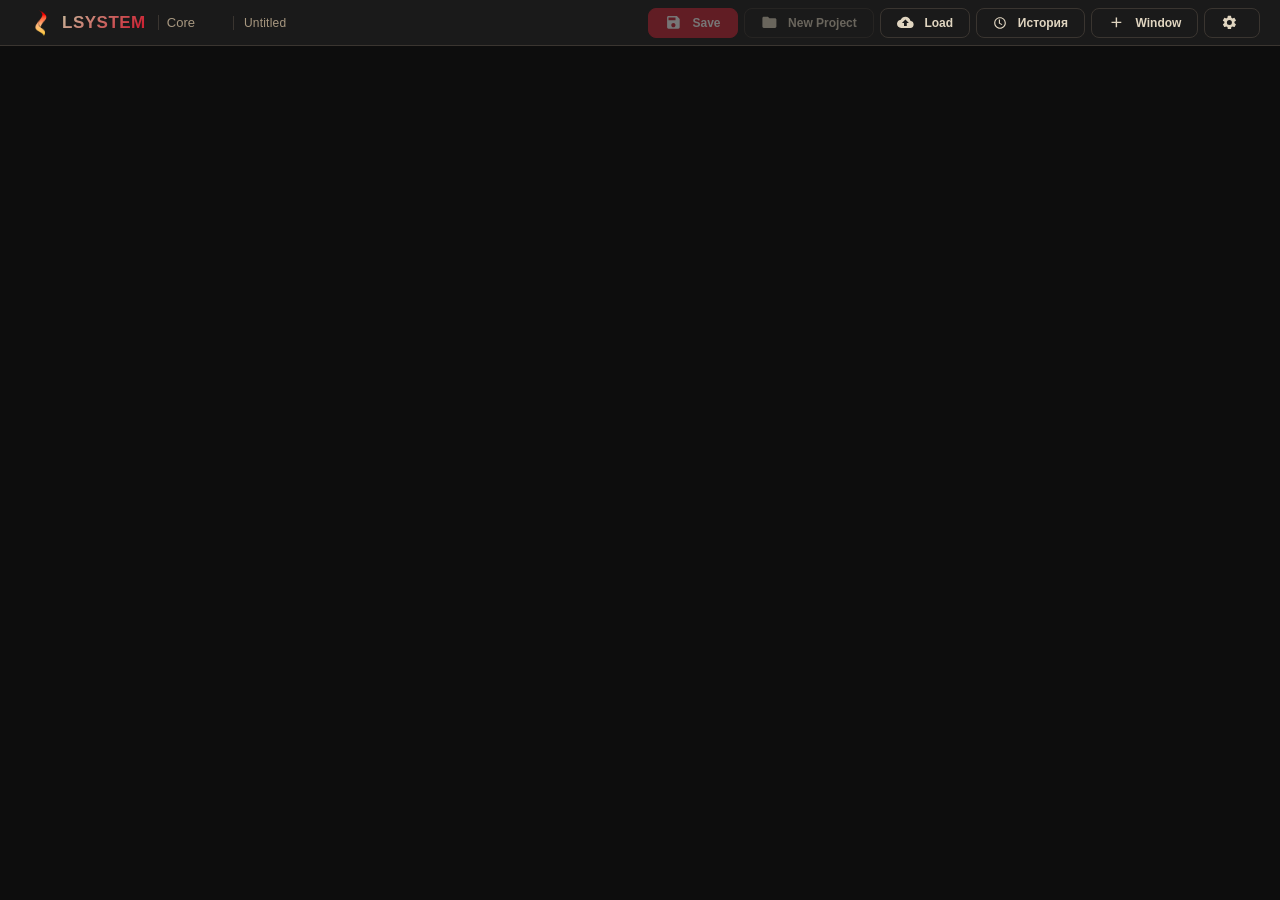
==== commit 978debb7: "Big Update Added too many chages by created new window. LSYSTEM Core be a more universal" ====
--- a/index.html
+++ b/index.html
@@ -6,16 +6,16 @@
     <title>LSYSTEM | Core</title>
 
     <!-- ===== FAVICON ===== -->
-    <link rel="icon" type="image/png" href="assets/logo.png" />
-    <link rel="shortcut icon" type="image/png" href="assets/logo.png" />
+    <link rel="icon" type="image/png" href="core/assets/logo.ico" />
+    <link rel="shortcut icon" type="image/png" href="core/assets/logo.ico" />
 
     <!-- ✅ PWA ===== -->
     <link rel="manifest" href="manifest.webmanifest" />
     <meta name="theme-color" content="#0d0d0d" />
-    <meta name="msapplication-TileImage" content="assets/logo.png" />
+    <meta name="msapplication-TileImage" content="core/assets/logo.ico" />
 
     <!-- ===== СТИЛИ ===== -->
-    <link rel="stylesheet" href="assets/index.css" />
+    <link rel="stylesheet" href="core/assets/index.css" />
     <link rel="stylesheet" href="core/SettingsModal/SettingsModal.css" />
 
     <!-- ===== SVG SPRITES (с Promise-обёрткой) ===== -->
@@ -23,46 +23,49 @@
         (function() {
             'use strict';
 
-            // ✅ Promise, который резолвится, когда SVG-спрайты готовы.
-            // index.js должен await window.__svgReady перед init(),
-            // чтобы иконки гарантированно были в DOM.
             var _resolve, _reject;
             window.__svgReady = new Promise(function(resolve, reject) {
                 _resolve = resolve;
                 _reject = reject;
             });
 
-            (async function loadSprites() {
-                try {
-                    var response = await fetch('assets/svg.html');
-                    if (!response.ok) {
-                        throw new Error('svg.html status: ' + response.status);
-                    }
-                    var html = await response.text();
+            function insertSprites() {
+                fetch('core/assets/svg.html')
+                    .then(function(response) {
+                        if (!response.ok) throw new Error('svg.html status: ' + response.status);
+                        return response.text();
+                    })
+                    .then(function(html) {
+                        var div = document.createElement('div');
+                        div.innerHTML = html;
 
-                    var div = document.createElement('div');
-                    div.innerHTML = html;
+                        // Стили — в <head>
+                        var styles = div.querySelectorAll('style');
+                        styles.forEach(function(style) {
+                            document.head.appendChild(style.cloneNode(true));
+                        });
 
-                    // Стили — в <head>
-                    var styles = div.querySelectorAll('style');
-                    styles.forEach(function(style) {
-                        document.head.appendChild(style.cloneNode(true));
+                        // SVG-спрайты — в начало <body>
+                        var svg = div.querySelector('svg');
+                        if (svg && document.body) {
+                            document.body.insertBefore(svg, document.body.firstChild);
+                        }
+
+                        console.log('[SVG Sprites] Loaded');
+                        _resolve(true);
+                    })
+                    .catch(function(error) {
+                        console.warn('[SVG Sprites] Failed to load:', error);
+                        _resolve(false);
                     });
+            }
 
-                    // SVG-спрайты — в <body>, в самое начало
-                    var svg = div.querySelector('svg');
-                    if (svg) {
-                        document.body.insertBefore(svg, document.body.firstChild);
-                    }
-
-                    console.log('[SVG Sprites] Loaded');
-                    _resolve(true);
-                } catch (error) {
-                    console.warn('[SVG Sprites] Failed to load:', error);
-                    // Не reject'им — приложение должно работать и без иконок.
-                    _resolve(false);
-                }
-            })();
+            // ✅ Ждём <body> прежде чем вставлять SVG
+            if (document.readyState === 'loading') {
+                document.addEventListener('DOMContentLoaded', insertSprites);
+            } else {
+                insertSprites();
+            }
         })();
     </script>
 
@@ -95,7 +98,7 @@
 
             <!-- LOGO + PROJECT NAME -->
             <div class="logo">
-                <img src="assets/logo.png"
+                <img src="core/assets/logo.ico"
                      alt="LSYSTEM"
                      class="logo-img"
                      onerror="this.style.display='none'" />
--- a/core/assets/index.css
+++ b/core/assets/index.css
@@ -0,0 +1,2790 @@
+/* index.css - полный файл со всеми стилями и анимациями */
+/* Версия 2.1.0 - ИСПРАВЛЕНО: +.logo-project-name (16.2) */
+/* - Добавлен .logo-project-name (index.html → #projectNameDisplay) */
+/* - Адаптив: 768 / 480 / 360 */
+/* - Светлая тема для .logo-project-name */
+/* - .logo теперь flex-wrap (имя проекта переносится при нехватке места) */
+
+/* ===== ТЁМНАЯ ТЕМА (по умолчанию) ===== */
+:root {
+    --bg-dark: #0d0d0d;
+    --bg-panel: #1a1a1a;
+    --bg-card: #262626;
+    --bg-input: #2a2a2a;
+    --bg-hover: #2d2d2d;
+    --text-primary: #e0d5c0;
+    --text-secondary: #a89880;
+    --text-muted: #6a6a6a;
+    --accent-red: #cc2233;
+    --accent-red-hover: #ee3344;
+    --accent-red-dim: #3a1a22;
+    --border-color: #3a3530;
+    --beige: #c8b89a;
+    --beige-dark: #a89070;
+    --beige-light: #e8ddcc;
+    --success-color: #44cc88;
+    --warning-color: #ffaa33;
+    --radius: 8px;
+    --radius-sm: 4px;
+    --shadow: 0 2px 12px rgba(0,0,0,0.4);
+    --shadow-strong: 0 8px 32px rgba(0,0,0,0.6);
+    --window-min-width: 200px;
+    --window-min-height: 150px;
+    --transition-speed: 0.3s;
+    
+    --logo-glow-color1: var(--beige);
+    --logo-glow-color2: var(--beige-dark);
+    --logo-glow-color3: var(--accent-red);
+
+    color-scheme: dark;
+}
+
+/* ===== СВЕТЛАЯ ТЕМА (бежевая, приглушённая) ===== */
+[data-theme="light"] {
+    --bg-dark: #e8ddd0;
+    --bg-panel: #d5c8b8;
+    --bg-card: #c8baa8;
+    --bg-input: #bfb09e;
+    --bg-hover: #b8a898;
+    --text-primary: #4a3f35;
+    --text-secondary: #6a5a50;
+    --text-muted: #8a7a6a;
+    --accent-red: #b81f2e;
+    --accent-red-hover: #cc2233;
+    --accent-red-dim: #e8d5d5;
+    --border-color: #baaa98;
+    --beige: #8a7a6a;
+    --beige-dark: #6a5a4a;
+    --beige-light: #f0e8dd;
+    --shadow: 0 2px 12px rgba(0,0,0,0.08);
+    --shadow-strong: 0 8px 32px rgba(0,0,0,0.12);
+    --logo-glow-color1: #6a5a4a;
+    --logo-glow-color2: #4a3f35;
+    --logo-glow-color3: #b81f2e;
+
+    color-scheme: light;
+}
+
+/* ===== ОБЩИЕ СТИЛИ ===== */
+* {
+    margin: 0;
+    padding: 0;
+    box-sizing: border-box;
+}
+
+body {
+    font-family: -apple-system, BlinkMacSystemFont, 'Segoe UI', Roboto, 'Helvetica Neue', Arial, sans-serif;
+    background: var(--bg-dark);
+    color: var(--text-primary);
+    height: 100vh;
+    overflow: hidden;
+    user-select: none;
+    transition: background 0.4s ease, color 0.4s ease;
+}
+
+::-webkit-scrollbar {
+    width: 6px;
+    height: 6px;
+}
+::-webkit-scrollbar-track {
+    background: var(--bg-dark);
+    transition: background 0.4s ease;
+}
+::-webkit-scrollbar-thumb {
+    background: var(--accent-red);
+    border-radius: 3px;
+    transition: background var(--transition-speed) ease;
+}
+::-webkit-scrollbar-thumb:hover {
+    background: var(--accent-red-hover);
+}
+
+.app-container {
+    display: flex;
+    flex-direction: column;
+    height: 100vh;
+    background: var(--bg-dark);
+    transition: background 0.4s ease;
+}
+
+/* ===== HEADER ===== */
+.header {
+    display: flex;
+    justify-content: space-between;
+    align-items: center;
+    padding: 4px 20px;
+    background: var(--bg-panel);
+    border-bottom: 1px solid var(--border-color);
+    flex-shrink: 0;
+    min-height: 46px;
+    flex-wrap: wrap;
+    gap: 6px;
+    z-index: 100;
+    animation: slideDown 0.3s ease;
+    transition: background 0.4s ease, border-color 0.4s ease;
+}
+
+@keyframes slideDown {
+    from {
+        opacity: 0;
+        transform: translateY(-20px);
+    }
+    to {
+        opacity: 1;
+        transform: translateY(0);
+    }
+}
+
+/* ===== LOGO С ПЕРЕЛИВАНИЕМ И КЛИКОМ ===== */
+.logo {
+    display: flex;
+    align-items: center;
+    gap: 8px;
+    cursor: pointer;
+    user-select: none;
+    padding: 4px 8px;
+    border-radius: var(--radius-sm);
+    transition: background 0.3s ease, transform 0.3s ease;
+    position: relative;
+    /* ✅ Имя проекта может быть длинным — позволяем перенос */
+    flex-wrap: wrap;
+    min-width: 0;
+}
+
+.logo:hover {
+    background: rgba(200, 184, 154, 0.08);
+    transform: scale(1.02);
+}
+
+.logo:active {
+    transform: scale(0.95);
+}
+
+.logo-img {
+    height: 26px;
+    width: 26px;
+    object-fit: contain;
+    border-radius: 4px;
+    transition: opacity 0.4s ease;
+}
+
+.logo-text {
+    font-size: 17px;
+    font-weight: 700;
+    background: linear-gradient(
+        135deg,
+        var(--logo-glow-color1) 0%,
+        var(--logo-glow-color3) 30%,
+        var(--logo-glow-color2) 50%,
+        var(--logo-glow-color1) 70%,
+        var(--logo-glow-color3) 100%
+    );
+    background-size: 300% 300%;
+    -webkit-background-clip: text;
+    -webkit-text-fill-color: transparent;
+    background-clip: text;
+    animation: logoShimmer 4s ease-in-out infinite;
+    letter-spacing: 0.5px;
+    transition: background 0.6s ease;
+    position: relative;
+}
+
+@keyframes logoShimmer {
+    0% {
+        background-position: 0% 50%;
+    }
+    50% {
+        background-position: 100% 50%;
+    }
+    100% {
+        background-position: 0% 50%;
+    }
+}
+
+.logo::after {
+    content: '💡 Switch Theme';
+    position: absolute;
+    bottom: -28px;
+    left: 50%;
+    transform: translateX(-50%) scale(0.8);
+    background: var(--bg-panel);
+    color: var(--text-secondary);
+    font-size: 9px;
+    padding: 2px 10px;
+    border-radius: 4px;
+    border: 1px solid var(--border-color);
+    opacity: 0;
+    pointer-events: none;
+    transition: all 0.3s ease;
+    white-space: nowrap;
+    font-weight: 400;
+    -webkit-text-fill-color: var(--text-secondary);
+}
+
+.logo:hover::after {
+    opacity: 1;
+    transform: translateX(-50%) scale(1);
+}
+
+.logo-sub {
+    font-size: 13px;
+    color: var(--text-secondary);
+    margin-left: 4px;
+    font-weight: 300;
+    border-left: 1px solid var(--border-color);
+    padding-left: 8px;
+    transition: color 0.4s ease, border-color 0.4s ease;
+}
+
+/* ✅ НОВОЕ: имя проекта */
+.logo-project-name {
+    font-size: 12px;
+    font-weight: 400;
+    color: var(--text-secondary);
+    margin-left: 30px;
+    padding-left: 10px;
+    border-left: 1px solid var(--border-color);
+    max-width: 240px;
+    overflow: hidden;
+    text-overflow: ellipsis;
+    white-space: nowrap;
+    transition: color 0.4s ease, border-color 0.4s ease, opacity 0.4s ease;
+    letter-spacing: 0.2px;
+    position: relative;
+    top: 0.5px;
+    /* По умолчанию видим */
+    display: inline-block;
+    opacity: 1;
+}
+
+/* При наведении на лого — имя становится читаемее */
+.logo:hover .logo-project-name {
+    color: var(--text-primary);
+}
+
+/* Точка-модификатор "*" (modified) */
+.logo-project-name:empty {
+    display: none;
+}
+
+/* ===== MAIN MENU ===== */
+.main-menu {
+    display: flex;
+    align-items: center;
+    gap: 6px;
+    flex-wrap: wrap;
+}
+
+/* ===== BUTTONS ===== */
+.btn {
+    padding: 6px 16px;
+    border: none;
+    border-radius: var(--radius);
+    font-size: 12px;
+    font-weight: 600;
+    cursor: pointer;
+    transition: all var(--transition-speed) ease;
+    display: inline-flex;
+    align-items: center;
+    gap: 6px;
+    background: var(--bg-card);
+    color: var(--text-primary);
+    border: 1px solid var(--border-color);
+    position: relative;
+    overflow: hidden;
+    min-width: 90px;
+    justify-content: center;
+    height: 32px;
+}
+
+.btn::before {
+    content: '';
+    position: absolute;
+    top: 50%;
+    left: 50%;
+    width: 0;
+    height: 0;
+    border-radius: 50%;
+    background: rgba(255, 255, 255, 0.1);
+    transform: translate(-50%, -50%);
+    transition: width 0.6s ease, height 0.6s ease;
+}
+
+.btn:hover::before {
+    width: 300px;
+    height: 300px;
+}
+
+.btn:hover {
+    background: var(--bg-hover);
+    border-color: var(--beige-dark);
+    transform: translateY(-1px);
+    box-shadow: 0 4px 20px rgba(0,0,0,0.4), 0 0 30px rgba(204, 34, 51, 0.1);
+}
+
+.btn:active {
+    transform: translateY(0px) scale(0.97);
+}
+
+.btn::after {
+    content: '';
+    position: absolute;
+    top: -2px;
+    left: -2px;
+    right: -2px;
+    bottom: -2px;
+    border-radius: calc(var(--radius) + 2px);
+    opacity: 0;
+    transition: opacity var(--transition-speed) ease;
+    background: linear-gradient(135deg, var(--accent-red), transparent, var(--accent-red));
+    background-size: 200% 200%;
+    z-index: -1;
+}
+
+.btn:hover::after {
+    opacity: 0.3;
+    animation: glowBorder 2s ease infinite;
+}
+
+@keyframes glowBorder {
+    0%, 100% { background-position: 0% 50%; }
+    50% { background-position: 100% 50%; }
+}
+
+.btn-primary {
+    background: var(--accent-red);
+    border-color: var(--accent-red);
+    color: #fff;
+}
+
+.btn-primary:hover {
+    background: var(--accent-red-hover);
+    border-color: var(--accent-red-hover);
+    box-shadow: 0 0 30px rgba(204, 34, 51, 0.3);
+    transform: translateY(-1px);
+}
+
+.btn-outline {
+    background: transparent;
+    border-color: var(--border-color);
+}
+
+.btn-outline:hover {
+    border-color: var(--beige);
+    background: rgba(200, 184, 154, 0.08);
+}
+
+.btn-sm {
+    padding: 6px 16px;
+    font-size: 12px;
+    min-width: 15px;
+    height: 30px;
+}
+
+/* ===== DROPDOWN WRAPPER ===== */
+.dropdown-wrapper {
+    position: relative;
+    display: inline-block;
+}
+
+.dropdown-toggle {
+    cursor: pointer;
+}
+
+.dropdown-wrapper.active .dropdown-toggle::after {
+    transform: rotate(180deg);
+}
+
+/* ===== DROPDOWN MENU ГЛАВНОЕ МЕНЮ ===== */
+.dropdown-menu {
+    position: absolute;
+    top: calc(100% + 6px);
+    left: 50%;
+    transform: translateX(-50%) translateY(-8px) scale(0.95);
+    min-width: 100px;
+    background: var(--bg-panel);
+    border: 1px solid var(--border-color);
+    border-radius: var(--radius);
+    box-shadow: var(--shadow-strong);
+    padding: 4px 0;
+    opacity: 0;
+    visibility: hidden;
+    transition: all 0.25s cubic-bezier(0.34, 1.56, 0.64, 1);
+    z-index: 1000;
+    overflow: hidden;
+    backdrop-filter: blur(16px);
+    transform-origin: top center;
+}
+
+.dropdown-wrapper.active .dropdown-menu {
+    opacity: 1;
+    visibility: visible;
+    transform: translateX(-50%) translateY(0) scale(1);
+}
+
+.dropdown-wrapper.active .dropdown-menu::before {
+    content: '';
+    position: absolute;
+    top: -7px;
+    left: 50%;
+    transform: translateX(-50%);
+    border-left: 7px solid transparent;
+    border-right: 7px solid transparent;
+    border-bottom: 7px solid var(--border-color);
+    opacity: 0;
+    animation: dropdownArrowAppear 0.3s ease forwards;
+    animation-delay: 0.1s;
+}
+
+@keyframes dropdownArrowAppear {
+    from { opacity: 0; transform: translateX(-50%) translateY(-4px); }
+    to { opacity: 1; transform: translateX(-50%) translateY(0); }
+}
+
+/* ===== ПУНКТЫ МЕНЮ В ГЛАВНОМ МЕНЮ ===== */
+.dropdown-menu .dropdown-item,
+.dropdown-menu .recent-item {
+    display: flex;
+    align-items: center;
+    gap: 8px;
+    width: 100%;
+    padding: 7px 16px;
+    border: none;
+    background: transparent;
+    color: var(--text-primary);
+    font-size: 12px;
+    font-weight: 500;
+    cursor: pointer;
+    transition: all 0.15s ease;
+    text-align: left;
+    border-left: 3px solid transparent;
+    font-family: inherit;
+    opacity: 0;
+    transform: translateX(-10px);
+    animation: mainMenuItemSlide 0.2s cubic-bezier(0.34, 1.56, 0.64, 1) forwards;
+}
+
+.dropdown-menu .dropdown-item:nth-child(1),
+.dropdown-menu .recent-item:nth-child(1) { animation-delay: 0.03s; }
+.dropdown-menu .dropdown-item:nth-child(2),
+.dropdown-menu .recent-item:nth-child(2) { animation-delay: 0.06s; }
+.dropdown-menu .dropdown-item:nth-child(3),
+.dropdown-menu .recent-item:nth-child(3) { animation-delay: 0.09s; }
+.dropdown-menu .dropdown-item:nth-child(4),
+.dropdown-menu .recent-item:nth-child(4) { animation-delay: 0.12s; }
+.dropdown-menu .dropdown-item:nth-child(5),
+.dropdown-menu .recent-item:nth-child(5) { animation-delay: 0.15s; }
+.dropdown-menu .dropdown-item:nth-child(6),
+.dropdown-menu .recent-item:nth-child(6) { animation-delay: 0.18s; }
+.dropdown-menu .dropdown-item:nth-child(7),
+.dropdown-menu .recent-item:nth-child(7) { animation-delay: 0.21s; }
+.dropdown-menu .dropdown-item:nth-child(8),
+.dropdown-menu .recent-item:nth-child(8) { animation-delay: 0.24s; }
+.dropdown-menu .dropdown-item:nth-child(9),
+.dropdown-menu .recent-item:nth-child(9) { animation-delay: 0.27s; }
+.dropdown-menu .dropdown-item:nth-child(10),
+.dropdown-menu .recent-item:nth-child(10) { animation-delay: 0.30s; }
+.dropdown-menu .dropdown-item:nth-child(11),
+.dropdown-menu .recent-item:nth-child(11) { animation-delay: 0.33s; }
+.dropdown-menu .dropdown-item:nth-child(12),
+.dropdown-menu .recent-item:nth-child(12) { animation-delay: 0.36s; }
+.dropdown-menu .dropdown-item:nth-child(13),
+.dropdown-menu .recent-item:nth-child(13) { animation-delay: 0.39s; }
+.dropdown-menu .dropdown-item:nth-child(14),
+.dropdown-menu .recent-item:nth-child(14) { animation-delay: 0.42s; }
+.dropdown-menu .dropdown-item:nth-child(15),
+.dropdown-menu .recent-item:nth-child(15) { animation-delay: 0.45s; }
+
+@keyframes mainMenuItemSlide {
+    from {
+        opacity: 0;
+        transform: translateX(-10px);
+    }
+    to {
+        opacity: 1;
+        transform: translateX(0);
+    }
+}
+
+.dropdown-menu .dropdown-item:hover,
+.dropdown-menu .recent-item:hover {
+    background: var(--bg-hover);
+    border-left-color: var(--accent-red);
+    color: var(--beige);
+    transform: translateX(2px);
+}
+
+.dropdown-menu .dropdown-item:active,
+.dropdown-menu .recent-item:active {
+    background: var(--accent-red-dim);
+    transform: translateX(4px) scale(0.98);
+}
+
+.dropdown-menu .dropdown-item .item-icon,
+.dropdown-menu .recent-item .recent-icon {
+    font-size: 14px;
+    width: 24px;
+    text-align: center;
+    flex-shrink: 0;
+    transition: transform 0.2s cubic-bezier(0.34, 1.56, 0.64, 1);
+}
+
+.dropdown-menu .dropdown-item:hover .item-icon,
+.dropdown-menu .recent-item:hover .recent-icon {
+    transform: scale(1.2) rotate(-5deg);
+}
+
+.dropdown-menu .dropdown-item .item-label,
+.dropdown-menu .recent-item .recent-name {
+    flex: 1;
+    white-space: nowrap;
+    overflow: hidden;
+    text-overflow: ellipsis;
+}
+
+.dropdown-menu .dropdown-item .item-shortcut {
+    font-size: 9px;
+    color: var(--text-muted);
+    opacity: 0.4;
+    font-family: monospace;
+}
+
+.dropdown-menu .dropdown-item .item-path,
+.dropdown-menu .recent-item .recent-path {
+    font-size: 9px;
+    color: var(--text-muted);
+    opacity: 0.4;
+    font-family: monospace;
+    max-width: 100px;
+    overflow: hidden;
+    text-overflow: ellipsis;
+    white-space: nowrap;
+}
+
+.dropdown-menu .recent-item .recent-remove {
+    opacity: 0;
+    transition: opacity 0.2s ease;
+    background: none;
+    border: none;
+    color: var(--text-muted);
+    cursor: pointer;
+    font-size: 12px;
+    padding: 0 4px;
+}
+
+.dropdown-menu .recent-item:hover .recent-remove {
+    opacity: 0.6;
+}
+
+.dropdown-menu .recent-item .recent-remove:hover {
+    opacity: 1;
+    color: var(--accent-red);
+}
+
+.dropdown-menu .dropdown-header {
+    padding: 6px 16px 4px 16px;
+    font-size: 10px;
+    font-weight: 600;
+    color: var(--text-muted);
+    text-transform: uppercase;
+    letter-spacing: 0.5px;
+    border-bottom: 1px solid var(--border-color);
+    margin-bottom: 4px;
+    opacity: 0;
+    animation: mainMenuItemSlide 0.2s cubic-bezier(0.34, 1.56, 0.64, 1) forwards;
+    animation-delay: 0.02s;
+}
+
+.dropdown-menu .dropdown-divider {
+    height: 1px;
+    background: var(--border-color);
+    margin: 4px 12px;
+    opacity: 0;
+    animation: mainMenuItemSlide 0.2s cubic-bezier(0.34, 1.56, 0.64, 1) forwards;
+    animation-delay: 0.01s;
+}
+
+/* ===== WORKSPACE ===== */
+.workspace {
+    flex: 1;
+    position: relative;
+    background: var(--bg-dark);
+    overflow: hidden;
+    transition: background 0.4s ease;
+}
+
+/* ===== WINDOWS ===== */
+.window-container {
+    position: absolute;
+    background: var(--bg-panel);
+    border: 1px solid var(--border-color);
+    border-radius: var(--radius);
+    overflow: hidden;
+    display: flex;
+    flex-direction: column;
+    animation: windowAppear 0.3s ease;
+    min-width: var(--window-min-width);
+    min-height: var(--window-min-height);
+    transition: background 0.4s ease, border-color 0.4s ease;
+}
+
+@keyframes windowAppear {
+    from {
+        opacity: 0;
+        transform: scale(0.9);
+    }
+    to {
+        opacity: 1;
+        transform: scale(1);
+    }
+}
+
+/* ===== DIALOG ===== */
+.unsaved-dialog-overlay {
+    position: fixed;
+    top: 0;
+    left: 0;
+    right: 0;
+    bottom: 0;
+    background: rgba(0, 0, 0, 0.7);
+    backdrop-filter: blur(8px);
+    display: flex;
+    align-items: center;
+    justify-content: center;
+    z-index: 9999;
+    animation: fadeIn 0.3s ease;
+}
+
+@keyframes fadeIn {
+    from { opacity: 0; }
+    to { opacity: 1; }
+}
+
+.unsaved-dialog {
+    background: var(--bg-panel);
+    border: 1px solid var(--accent-red);
+    border-radius: 16px;
+    padding: 28px 32px;
+    max-width: 400px;
+    width: 90%;
+    box-shadow: 0 20px 60px rgba(0, 0, 0, 0.8), 0 0 80px rgba(204, 34, 51, 0.1);
+    animation: dialogAppear 0.3s ease;
+    transition: background 0.4s ease, border-color 0.4s ease;
+}
+
+@keyframes dialogAppear {
+    from {
+        opacity: 0;
+        transform: scale(0.9) translateY(20px);
+    }
+    to {
+        opacity: 1;
+        transform: scale(1) translateY(0);
+    }
+}
+
+.unsaved-dialog .dialog-icon {
+    font-size: 40px;
+    text-align: center;
+    margin-bottom: 12px;
+}
+
+.unsaved-dialog .dialog-title {
+    font-size: 18px;
+    font-weight: 700;
+    color: var(--text-primary);
+    text-align: center;
+    margin-bottom: 6px;
+}
+
+.unsaved-dialog .dialog-message {
+    font-size: 13px;
+    color: var(--text-secondary);
+    text-align: center;
+    margin-bottom: 20px;
+    line-height: 1.6;
+}
+
+.unsaved-dialog .dialog-actions {
+    display: flex;
+    gap: 8px;
+    justify-content: center;
+    flex-wrap: wrap;
+}
+
+.unsaved-dialog .dialog-actions .btn {
+    min-width: 80px;
+    padding: 8px 18px;
+    font-size: 12px;
+    height: 34px;
+}
+
+.unsaved-dialog .dialog-actions .btn-danger {
+    background: var(--accent-red);
+    border-color: var(--accent-red);
+    color: #fff;
+}
+
+.unsaved-dialog .dialog-actions .btn-danger:hover {
+    background: var(--accent-red-hover);
+    border-color: var(--accent-red-hover);
+}
+
+.unsaved-dialog .dialog-actions .btn-secondary {
+    background: var(--bg-card);
+    border-color: var(--border-color);
+    color: var(--text-primary);
+}
+
+.unsaved-dialog .dialog-actions .btn-secondary:hover {
+    background: var(--bg-hover);
+    border-color: var(--beige-dark);
+}
+
+.unsaved-dialog .dialog-actions .btn-success {
+    background: var(--success-color);
+    border-color: var(--success-color);
+    color: #fff;
+}
+
+.unsaved-dialog .dialog-actions .btn-success:hover {
+    background: #55dd99;
+    border-color: #55dd99;
+}
+
+/* ===== OTHER ===== */
+.hidden {
+    display: none !important;
+}
+
+:focus-visible {
+    outline: 2px solid var(--accent-red);
+    outline-offset: 2px;
+}
+
+/* ===== АНИМАЦИЯ УВЕДОМЛЕНИЙ ===== */
+@keyframes slideInRight {
+    from {
+        opacity: 0;
+        transform: translateX(20px);
+    }
+    to {
+        opacity: 1;
+        transform: translateX(0);
+    }
+}
+
+@keyframes slideOutRight {
+    from {
+        opacity: 1;
+        transform: translateX(0);
+    }
+    to {
+        opacity: 0;
+        transform: translateX(20px);
+    }
+}
+
+/* ===== ПЛАВНЫЙ ПЕРЕХОД МЕЖДУ ТЕМАМИ ===== */
+.theme-transition * {
+    transition: background 0.4s ease, 
+                color 0.4s ease, 
+                border-color 0.4s ease,
+                box-shadow 0.4s ease,
+                opacity 0.4s ease !important;
+}
+
+/* ================================================================
+   ===== СПЕЦИАЛЬНЫЕ СТИЛИ ДЛЯ ОКОН =====
+   ================================================================ */
+
+/* ===== WINDOW CONTENT - ИСПРАВЛЕНИЕ ОТСТУПОВ ===== */
+.window-content {
+    flex: 1 1 auto;
+    display: flex !important;
+    flex-direction: column;
+    position: relative;
+    overflow: hidden;
+    padding: 0 !important;
+    margin: 0 !important;
+    background: var(--bg-dark);
+    min-height: 0;
+    min-width: 0;
+    width: 100%;
+    height: 100%;
+    transition: background 0.4s ease;
+}
+
+/* ===== CHART CONTAINER - ЗАНИМАЕТ ВСЕ МЕСТО ===== */
+.chart-container {
+    position: relative;
+    width: 100%;
+    height: 100%;
+    overflow: hidden;
+    background: var(--bg-dark);
+    display: block;
+    cursor: crosshair;
+    transition: background 0.4s ease;
+}
+
+.chart-container canvas {
+    width: 100%;
+    height: 100%;
+    display: block;
+    position: absolute;
+    top: 0;
+    left: 0;
+}
+
+.chart-overlay {
+    position: absolute;
+    top: 0;
+    left: 0;
+    width: 100%;
+    height: 100%;
+    display: flex;
+    align-items: center;
+    justify-content: center;
+    background: rgba(13, 13, 13, 0.85);
+    pointer-events: none;
+    transition: opacity 0.3s ease;
+    border-radius: var(--radius);
+    z-index: 5;
+}
+
+.chart-overlay.hidden {
+    opacity: 0;
+    pointer-events: none;
+}
+
+.chart-placeholder {
+    text-align: center;
+    color: var(--text-muted);
+    animation: pulsePlaceholder 3s ease-in-out infinite;
+}
+
+.chart-placeholder .chart-icon {
+    font-size: 48px;
+    display: block;
+    opacity: 0.2;
+    margin-bottom: 8px;
+}
+
+.chart-placeholder p {
+    font-size: 14px;
+    margin-top: 4px;
+}
+
+.chart-placeholder .hint {
+    font-size: 12px;
+    color: var(--text-muted);
+    opacity: 0.5;
+}
+
+@keyframes pulsePlaceholder {
+    0%, 100% { opacity: 0.6; }
+    50% { opacity: 1; }
+}
+
+.chart-tooltip {
+    position: absolute;
+    background: rgba(26, 26, 26, 0.95);
+    border: 1px solid var(--border-color);
+    border-radius: var(--radius);
+    padding: 6px 12px;
+    font-size: 12px;
+    color: var(--text-primary);
+    pointer-events: none;
+    z-index: 100;
+    display: none;
+    flex-direction: column;
+    gap: 2px;
+    box-shadow: 0 4px 16px rgba(0,0,0,0.6);
+    min-width: 90px;
+    font-family: 'Courier New', monospace;
+}
+
+.chart-tooltip.visible {
+    display: flex;
+}
+
+.chart-tooltip .tooltip-x {
+    color: var(--text-secondary);
+    font-size: 10px;
+    border-bottom: 1px solid var(--border-color);
+    padding-bottom: 4px;
+    margin-bottom: 2px;
+}
+
+.chart-tooltip .tooltip-value {
+    display: flex;
+    align-items: center;
+    gap: 6px;
+    font-size: 11px;
+    padding: 1px 0;
+}
+
+.chart-tooltip .tooltip-value .color-dot {
+    display: inline-block;
+    width: 10px;
+    height: 2px;
+    flex-shrink: 0;
+}
+
+.chart-tooltip .tooltip-value .label {
+    color: rgba(200, 184, 154, 0.5);
+    font-size: 9px;
+}
+
+.chart-tooltip .tooltip-value .value {
+    font-weight: 600;
+}
+
+/* ===== WINDOW HEADER ===== */
+.window-header {
+    overflow: visible !important;
+    box-sizing: border-box;
+    min-width: 0;
+    flex-shrink: 0;
+}
+
+.window-header-left {
+    overflow: visible !important;
+}
+
+.window-root {
+    display: flex;
+    flex-direction: column;
+    width: 100%;
+    height: 100%;
+    background: var(--bg-panel);
+    border-radius: var(--radius);
+    overflow: hidden;
+    position: relative;
+    box-sizing: border-box;
+    border: 1px solid var(--border-color);
+    transition: border-color 0.2s ease, box-shadow 0.2s ease, background 0.4s ease;
+}
+
+.window-title {
+    overflow: hidden;
+    text-overflow: ellipsis;
+    white-space: nowrap;
+    font-size: 12px;
+    font-weight: 600;
+    color: var(--beige);
+    flex: 1;
+    min-width: 20px;
+    transition: font-size 0.3s ease, opacity 0.3s ease, min-width 0.3s ease, color 0.4s ease;
+    transform: translateZ(0);
+    backface-visibility: hidden;
+    -webkit-font-smoothing: antialiased;
+    -moz-osx-font-smoothing: grayscale;
+}
+
+.window-icon {
+    display: flex;
+    align-items: center;
+    justify-content: center;
+    flex-shrink: 0;
+    width: 18px;
+    height: 18px;
+    transition: width 0.3s ease, height 0.3s ease, transform 0.3s ease, color 0.4s ease;
+}
+
+.split-divider {
+    z-index: 5;
+}
+
+.split-container {
+    display: flex;
+    flex: 1 1 auto;
+    min-width: 0;
+    min-height: 0;
+    position: relative;
+    height: 100%;
+    width: 100%;
+    overflow: hidden;
+    box-sizing: border-box;
+}
+
+/* ===== DROPDOWN ВНУТРИ ОКОН ===== */
+.window-dropdown {
+    z-index: 999999 !important;
+    position: absolute;
+    top: calc(100% + 4px);
+    right: 0;
+    min-width: 180px;
+    max-width: 280px;
+    background: var(--bg-panel);
+    border: 1px solid var(--border-color);
+    border-radius: var(--radius);
+    box-shadow: 0 8px 40px rgba(0, 0, 0, 0.6);
+    padding: 4px 0;
+    display: none;
+    opacity: 0;
+    transform: translateY(-8px) scale(0.96);
+    transition: opacity 0.2s ease, transform 0.2s cubic-bezier(0.34, 1.56, 0.64, 1);
+    backdrop-filter: blur(16px);
+    overflow-y: auto;
+    max-height: 400px;
+    transform-origin: top right;
+    pointer-events: auto;
+}
+
+.window-dropdown.open {
+    display: block !important;
+    opacity: 1 !important;
+    transform: translateY(0) scale(1) !important;
+}
+
+.window-dropdown .dropdown-item {
+    cursor: pointer !important;
+    pointer-events: auto !important;
+}
+
+.window-dropdown .dropdown-item:hover {
+    background: var(--bg-hover) !important;
+    transform: translateX(2px);
+}
+
+@keyframes dropdownItemSlide {
+    from {
+        opacity: 0;
+        transform: translateX(-8px);
+    }
+    to {
+        opacity: 1;
+        transform: translateX(0);
+    }
+}
+
+.window-dropdown .dropdown-header {
+    padding: 6px 14px 4px 14px;
+    font-size: 10px;
+    font-weight: 600;
+    color: var(--text-muted);
+    text-transform: uppercase;
+    letter-spacing: 0.5px;
+    border-bottom: 1px solid var(--border-color);
+    margin-bottom: 2px;
+    pointer-events: none;
+}
+
+.window-dropdown hr {
+    border: none;
+    border-top: 1px solid var(--border-color);
+    margin: 4px 12px;
+    opacity: 0.3;
+}
+
+/* ===== WINDOW CONTEXT MENU ===== */
+.window-context-menu {
+    z-index: 999999 !important;
+    pointer-events: auto;
+}
+
+/* ===== DRAG GHOST ===== */
+.window-ghost {
+    z-index: 9999999 !important;
+}
+
+.drag-hint {
+    z-index: 9999999 !important;
+}
+
+/* ================================================================
+   ===== СВЕТЛАЯ ТЕМА - ВСЕ ЭЛЕМЕНТЫ =====
+   ================================================================ */
+
+[data-theme="light"] .header {
+    background: #d5c8b8;
+    border-bottom-color: #baaa98;
+}
+
+[data-theme="light"] .logo:hover {
+    background: rgba(74, 63, 53, 0.08);
+}
+
+[data-theme="light"] .logo-sub {
+    color: #6a5a4a;
+    border-left-color: #baaa98;
+}
+
+[data-theme="light"] .logo-project-name {
+    color: #6a5a4a;
+    border-left-color: #baaa98;
+}
+
+[data-theme="light"] .logo:hover .logo-project-name {
+    color: #4a3f35;
+}
+
+[data-theme="light"] .btn {
+    background: #c8baa8;
+    border-color: #baaa98;
+    color: #4a3f35;
+}
+
+[data-theme="light"] .btn:hover {
+    background: #b8a898;
+    border-color: #8a7a6a;
+    box-shadow: 0 4px 20px rgba(0,0,0,0.08);
+}
+
+[data-theme="light"] .btn::after {
+    opacity: 0;
+}
+
+[data-theme="light"] .btn:hover::after {
+    opacity: 0.1;
+}
+
+[data-theme="light"] .btn-primary {
+    background: #b81f2e;
+    border-color: #b81f2e;
+    color: #fff;
+}
+
+[data-theme="light"] .btn-primary:hover {
+    background: #cc2233;
+    border-color: #cc2233;
+    box-shadow: 0 0 30px rgba(184, 31, 46, 0.2);
+}
+
+[data-theme="light"] .btn-outline {
+    background: transparent;
+    border-color: #baaa98;
+    color: #4a3f35;
+}
+
+[data-theme="light"] .btn-outline:hover {
+    border-color: #8a7a6a;
+    background: rgba(74, 63, 53, 0.08);
+}
+
+[data-theme="light"] .dropdown-menu {
+    background: #d5c8b8;
+    border-color: #baaa98;
+    box-shadow: 0 8px 32px rgba(0,0,0,0.12);
+    backdrop-filter: blur(16px);
+}
+
+[data-theme="light"] .dropdown-wrapper.active .dropdown-menu::before {
+    border-bottom-color: #baaa98;
+}
+
+[data-theme="light"] .dropdown-menu .dropdown-item,
+[data-theme="light"] .dropdown-menu .recent-item {
+    color: #4a3f35;
+}
+
+[data-theme="light"] .dropdown-menu .dropdown-item:hover,
+[data-theme="light"] .dropdown-menu .recent-item:hover {
+    background: #c8baa8;
+    color: #4a3f35;
+    border-left-color: #b81f2e;
+}
+
+[data-theme="light"] .dropdown-menu .dropdown-item .item-shortcut {
+    color: #6a5a4a;
+}
+
+[data-theme="light"] .dropdown-menu .dropdown-item .item-path,
+[data-theme="light"] .dropdown-menu .recent-item .recent-path {
+    color: #6a5a4a;
+}
+
+[data-theme="light"] .dropdown-menu .recent-item .recent-remove {
+    color: #6a5a4a;
+}
+
+[data-theme="light"] .dropdown-menu .recent-item .recent-remove:hover {
+    color: #b81f2e;
+}
+
+[data-theme="light"] .dropdown-menu .dropdown-header {
+    color: #6a5a4a;
+    border-bottom-color: #baaa98;
+}
+
+[data-theme="light"] .dropdown-menu .dropdown-divider {
+    background: #baaa98;
+}
+
+[data-theme="light"] .workspace {
+    background: #e8ddd0;
+}
+
+[data-theme="light"] .window-container {
+    background: #d5c8b8;
+    border-color: #baaa98;
+}
+
+[data-theme="light"] .window-root {
+    background: #d5c8b8;
+    border-color: #baaa98;
+}
+
+[data-theme="light"] .window-content {
+    background: #e8ddd0;
+}
+
+[data-theme="light"] .chart-container {
+    background: #e8ddd0;
+}
+
+[data-theme="light"] .chart-container canvas {
+    background: #e8ddd0;
+}
+
+[data-theme="light"] .chart-overlay {
+    background: rgba(200, 190, 180, 0.85);
+}
+
+[data-theme="light"] .chart-placeholder {
+    color: #6a5a4a;
+}
+
+[data-theme="light"] .chart-tooltip {
+    background: rgba(200, 190, 180, 0.95);
+    border-color: #baaa98;
+    color: #4a3f35;
+}
+
+[data-theme="light"] .chart-tooltip .tooltip-x {
+    color: #6a5a4a;
+    border-bottom-color: #baaa98;
+}
+
+[data-theme="light"] .chart-tooltip .tooltip-value .label {
+    color: rgba(74, 63, 53, 0.5);
+}
+
+[data-theme="light"] .window-header {
+    background: #c8baa8;
+    border-bottom-color: #baaa98;
+}
+
+[data-theme="light"] .window-title {
+    color: #4a3f35;
+}
+
+[data-theme="light"] .window-icon {
+    color: #4a3f35;
+}
+
+[data-theme="light"] .split-divider {
+    background-color: rgba(74, 63, 53, 0.15) !important;
+}
+
+[data-theme="light"] .window-dropdown {
+    background: #d5c8b8;
+    border-color: #baaa98;
+    box-shadow: 0 8px 40px rgba(0, 0, 0, 0.12);
+}
+
+[data-theme="light"] .window-dropdown .dropdown-item {
+    color: #4a3f35;
+}
+
+[data-theme="light"] .window-dropdown .dropdown-item:hover {
+    background: #c8baa8;
+}
+
+[data-theme="light"] .window-dropdown .dropdown-header {
+    color: #6a5a4a;
+    border-bottom-color: #baaa98;
+}
+
+[data-theme="light"] .window-dropdown hr {
+    border-top-color: #baaa98;
+}
+
+[data-theme="light"] .window-context-menu {
+    background: #d5c8b8;
+    border-color: #baaa98;
+    color: #4a3f35;
+}
+
+[data-theme="light"] .window-context-menu button {
+    color: #4a3f35;
+}
+
+[data-theme="light"] .window-context-menu button:hover {
+    background: #c8baa8;
+}
+
+[data-theme="light"] .window-ghost {
+    background: #d5c8b8;
+    border-color: #b81f2e;
+    color: #4a3f35;
+}
+
+[data-theme="light"] .drag-hint {
+    background: rgba(200, 190, 180, 0.95);
+    border-color: #baaa98;
+    color: #4a3f35;
+}
+
+[data-theme="light"] .unsaved-dialog-overlay {
+    background: rgba(200, 190, 180, 0.6);
+    backdrop-filter: blur(8px);
+}
+
+[data-theme="light"] .unsaved-dialog {
+    background: #d5c8b8;
+    border-color: #b81f2e;
+    box-shadow: 0 20px 60px rgba(0, 0, 0, 0.12);
+}
+
+[data-theme="light"] .unsaved-dialog .dialog-title {
+    color: #4a3f35;
+}
+
+[data-theme="light"] .unsaved-dialog .dialog-message {
+    color: #6a5a4a;
+}
+
+[data-theme="light"] .unsaved-dialog .dialog-actions .btn-danger {
+    background: #b81f2e;
+    border-color: #b81f2e;
+    color: #fff;
+}
+
+[data-theme="light"] .unsaved-dialog .dialog-actions .btn-danger:hover {
+    background: #cc2233;
+    border-color: #cc2233;
+}
+
+[data-theme="light"] .unsaved-dialog .dialog-actions .btn-secondary {
+    background: #c8baa8;
+    border-color: #baaa98;
+    color: #4a3f35;
+}
+
+[data-theme="light"] .unsaved-dialog .dialog-actions .btn-secondary:hover {
+    background: #b8a898;
+    border-color: #8a7a6a;
+}
+
+[data-theme="light"] .unsaved-dialog .dialog-actions .btn-success {
+    background: #44cc88;
+    border-color: #44cc88;
+    color: #fff;
+}
+
+[data-theme="light"] .unsaved-dialog .dialog-actions .btn-success:hover {
+    background: #55dd99;
+    border-color: #55dd99;
+}
+
+[data-theme="light"] .icon-svg {
+    fill: #4a3f35;
+}
+
+[data-theme="light"] .icon-svg use {
+    fill: #4a3f35;
+}
+
+/* ================================================================
+   ===== АДАПТИВ =====
+   ================================================================ */
+
+@media (max-width: 1024px) {
+    .btn {
+        padding: 5px 14px;
+        font-size: 11px;
+        min-width: 15px;
+        height: 28px;
+    }
+    .btn-sm {
+        padding: 5px 10px;
+        min-width: 15px;
+        height: 28px;
+    }
+    .header {
+        padding: 4px 16px;
+        min-height: 40px;
+    }
+    .window-container {
+        border-radius: 6px;
+    }
+    .logo-project-name {
+        max-width: 180px;
+    }
+}
+
+@media (max-width: 768px) {
+    .header {
+        padding: 4px 12px;
+        min-height: 38px;
+        gap: 4px;
+    }
+    .logo-img {
+        height: 22px;
+        width: 22px;
+    }
+    .logo-text {
+        font-size: 15px;
+    }
+    .logo-sub {
+        font-size: 11px;
+        padding-left: 6px;
+        margin-left: 4px;
+    }
+    .logo-project-name {
+        font-size: 11px;
+        max-width: 140px;
+        padding-left: 8px;
+        margin-left: 6px;
+    }
+    .logo::after {
+        display: none;
+    }
+    .btn {
+        padding: 4px 12px;
+        font-size: 10px;
+        min-width: 65px;
+        height: 26px;
+        gap: 4px;
+        border-radius: 6px;
+    }
+    .btn-sm {
+        padding: 4px 12px;
+        min-width: 65px;
+        height: 26px;
+    }
+    .main-menu {
+        gap: 4px;
+    }
+    .dropdown-menu {
+        min-width: 200px;
+        right: 0;
+        left: 50%;
+        transform: translateX(-50%) translateY(-8px) scale(0.95);
+        border-radius: 10px;
+    }
+    .dropdown-wrapper.active .dropdown-menu {
+        transform: translateX(-50%) translateY(0) scale(1);
+    }
+    .dropdown-item {
+        padding: 8px 16px;
+        font-size: 12px;
+    }
+    .recent-item .recent-path {
+        max-width: 60px;
+    }
+    .dropdown-item .item-path {
+        max-width: 60px;
+    }
+    .unsaved-dialog {
+        padding: 24px 24px;
+        max-width: 360px;
+        border-radius: 14px;
+    }
+    .unsaved-dialog .dialog-title {
+        font-size: 17px;
+    }
+    .unsaved-dialog .dialog-message {
+        font-size: 13px;
+    }
+    .unsaved-dialog .dialog-actions .btn {
+        min-width: 70px;
+        padding: 7px 16px;
+        font-size: 11px;
+        height: 32px;
+    }
+    .window-container {
+        border-radius: 6px;
+        min-width: 160px;
+        min-height: 120px;
+    }
+    .header {
+        animation: slideDownMobile 0.25s ease;
+    }
+    @keyframes slideDownMobile {
+        from {
+            opacity: 0;
+            transform: translateY(-10px);
+        }
+        to {
+            opacity: 1;
+            transform: translateY(0);
+        }
+    }
+}
+
+@media (max-width: 480px) {
+    .header {
+        padding: 3px 8px;
+        gap: 3px;
+        min-height: 34px;
+        border-bottom-width: 1px;
+    }
+    .logo {
+        gap: 4px;
+        padding: 2px 4px;
+    }
+    .logo-img {
+        height: 18px;
+        width: 18px;
+        animation: none;
+    }
+    .logo-text {
+        font-size: 13px;
+        letter-spacing: 0px;
+    }
+    .logo-sub {
+        display: none;
+    }
+    /* ✅ Имя проекта — тоже компактнее */
+    .logo-project-name {
+        font-size: 10px;
+        max-width: 90px;
+        padding-left: 6px;
+        margin-left: 4px;
+    }
+    .logo::after {
+        display: none;
+    }
+    .btn {
+        padding: 3px 8px;
+        font-size: 9px;
+        min-width: 40px;
+        height: 22px;
+        gap: 2px;
+        border-radius: 4px;
+        border-width: 1px;
+    }
+    .btn::before,
+    .btn::after {
+        display: none;
+    }
+    .btn-sm {
+        padding: 3px 8px;
+        min-width: 40px;
+        height: 22px;
+    }
+    .btn-primary {
+        background: var(--accent-red);
+    }
+    .btn-primary:hover {
+        transform: none;
+        box-shadow: none;
+    }
+    .btn:hover {
+        transform: none;
+        box-shadow: none;
+        background: var(--bg-hover);
+    }
+    .main-menu {
+        gap: 2px;
+        flex-wrap: wrap;
+        justify-content: flex-end;
+    }
+    .dropdown-menu {
+        min-width: 180px;
+        padding: 4px 0;
+        border-radius: 8px;
+        left: 50%;
+        transform: translateX(-50%) translateY(-6px) scale(0.95);
+        box-shadow: 0 8px 24px rgba(0,0,0,0.7);
+        border-width: 1px;
+    }
+    [data-theme="light"] .dropdown-menu {
+        box-shadow: 0 8px 24px rgba(0,0,0,0.12);
+    }
+    .dropdown-wrapper.active .dropdown-menu {
+        transform: translateX(-50%) translateY(0) scale(1);
+    }
+    .dropdown-wrapper.active .dropdown-menu::before {
+        top: -6px;
+        border-left: 6px solid transparent;
+        border-right: 6px solid transparent;
+        border-bottom: 6px solid var(--border-color);
+    }
+    .dropdown-header {
+        padding: 4px 12px 3px 12px;
+        font-size: 9px;
+    }
+    .dropdown-divider {
+        margin: 3px 10px;
+    }
+    .dropdown-item,
+    .recent-item {
+        padding: 5px 12px;
+        font-size: 11px;
+        gap: 8px;
+        border-left-width: 2px;
+    }
+    .dropdown-item .item-icon,
+    .recent-item .recent-icon {
+        font-size: 12px;
+        width: 20px;
+    }
+    .dropdown-item .item-shortcut {
+        font-size: 8px;
+    }
+    .recent-item .recent-path {
+        display: none;
+    }
+    .dropdown-item .item-path {
+        display: none;
+    }
+    .recent-item .recent-remove {
+        opacity: 0.4;
+        font-size: 14px;
+        padding: 0 6px;
+    }
+    .unsaved-dialog {
+        padding: 16px 16px;
+        max-width: 300px;
+        border-radius: 12px;
+        border-width: 1px;
+    }
+    .unsaved-dialog .dialog-icon {
+        font-size: 32px;
+        margin-bottom: 8px;
+    }
+    .unsaved-dialog .dialog-title {
+        font-size: 15px;
+        margin-bottom: 4px;
+    }
+    .unsaved-dialog .dialog-message {
+        font-size: 12px;
+        margin-bottom: 16px;
+        line-height: 1.5;
+    }
+    .unsaved-dialog .dialog-actions {
+        flex-direction: column;
+        align-items: stretch;
+        gap: 6px;
+    }
+    .unsaved-dialog .dialog-actions .btn {
+        width: 100%;
+        min-width: unset;
+        justify-content: center;
+        padding: 8px 16px;
+        font-size: 12px;
+        height: 36px;
+        border-radius: 6px;
+    }
+    .unsaved-dialog .dialog-actions .btn-secondary {
+        order: 2;
+    }
+    .unsaved-dialog .dialog-actions .btn-danger {
+        order: 1;
+    }
+    .unsaved-dialog .dialog-actions .btn-success {
+        order: 0;
+    }
+    .window-container {
+        border-radius: 4px;
+        min-width: 120px;
+        min-height: 90px;
+        border-width: 1px;
+    }
+    .window-container {
+        animation: none;
+    }
+    .unsaved-dialog {
+        animation: none;
+    }
+    .dropdown-item,
+    .recent-item {
+        animation: none;
+        opacity: 1;
+        transform: none;
+    }
+}
+
+@media (max-width: 360px) {
+    .header {
+        padding: 2px 4px;
+        min-height: 30px;
+        gap: 2px;
+    }
+    .logo-img {
+        height: 16px;
+        width: 16px;
+    }
+    .logo-text {
+        font-size: 11px;
+    }
+    /* ✅ Самое узкое — имя проекта скрываем */
+    .logo-project-name {
+        display: none;
+    }
+    .btn {
+        padding: 2px 6px;
+        font-size: 8px;
+        min-width: 32px;
+        height: 20px;
+        gap: 1px;
+        border-radius: 3px;
+    }
+    .btn-sm {
+        padding: 2px 6px;
+        min-width: 32px;
+        height: 20px;
+    }
+    .main-menu {
+        gap: 2px;
+    }
+    .dropdown-menu {
+        min-width: 160px;
+        padding: 3px 0;
+        border-radius: 6px;
+    }
+    .dropdown-item,
+    .recent-item {
+        padding: 4px 10px;
+        font-size: 10px;
+        gap: 6px;
+    }
+    .dropdown-item .item-icon,
+    .recent-item .recent-icon {
+        font-size: 10px;
+        width: 18px;
+    }
+    .dropdown-item .item-shortcut {
+        font-size: 7px;
+    }
+    .unsaved-dialog {
+        padding: 12px 12px;
+        max-width: 260px;
+        border-radius: 10px;
+    }
+    .unsaved-dialog .dialog-icon {
+        font-size: 28px;
+        margin-bottom: 6px;
+    }
+    .unsaved-dialog .dialog-title {
+        font-size: 14px;
+    }
+    .unsaved-dialog .dialog-message {
+        font-size: 11px;
+        margin-bottom: 12px;
+    }
+    .unsaved-dialog .dialog-actions .btn {
+        padding: 6px 12px;
+        font-size: 10px;
+        height: 30px;
+    }
+    .window-container {
+        min-width: 100px;
+        min-height: 70px;
+        border-radius: 3px;
+    }
+}
+
+@media (max-height: 480px) and (orientation: landscape) {
+    .header {
+        min-height: 30px;
+        padding: 2px 12px;
+    }
+    .logo-img {
+        height: 16px;
+        width: 16px;
+    }
+    .logo-text {
+        font-size: 12px;
+    }
+    .logo-sub {
+        display: none;
+    }
+    .logo-project-name {
+        max-width: 120px;
+        font-size: 10px;
+    }
+    .btn {
+        padding: 2px 8px;
+        font-size: 9px;
+        min-width: 40px;
+        height: 20px;
+    }
+    .btn-sm {
+        padding: 2px 8px;
+        min-width: 40px;
+        height: 20px;
+    }
+    .main-menu {
+        gap: 3px;
+    }
+    .workspace {
+        height: calc(100vh - 34px);
+    }
+    .dropdown-menu {
+        max-height: 60vh;
+        overflow-y: auto;
+    }
+}
+
+@media (-webkit-min-device-pixel-ratio: 2), (min-resolution: 192dpi) {
+    .btn {
+        border-width: 0.5px;
+    }
+    .window-container {
+        border-width: 0.5px;
+    }
+    .dropdown-menu {
+        border-width: 0.5px;
+    }
+    .unsaved-dialog {
+        border-width: 0.5px;
+    }
+}
+
+@media print {
+    body {
+        background: #fff;
+        color: #000;
+        overflow: visible;
+    }
+    .header {
+        background: #f5f5f5;
+        border-bottom: 1px solid #ddd;
+    }
+    .btn {
+        display: none;
+    }
+    .workspace {
+        overflow: visible;
+    }
+    .window-container {
+        position: relative;
+        border: 1px solid #ddd;
+        background: #fff;
+        color: #000;
+        break-inside: avoid;
+    }
+}
+
+/* ===== TOUCH-ОПТИМИЗАЦИЯ ===== */
+@media (hover: none) and (pointer: coarse) {
+    .btn:hover {
+        transform: none;
+        box-shadow: none;
+    }
+    .btn:hover::before {
+        width: 0;
+        height: 0;
+    }
+    .btn:hover::after {
+        opacity: 0;
+        animation: none;
+    }
+    .dropdown-item:hover,
+    .recent-item:hover {
+        background: transparent;
+        border-left-color: transparent;
+        color: var(--text-primary);
+        transform: none;
+    }
+    .dropdown-item:active,
+    .recent-item:active {
+        background: var(--bg-hover);
+        border-left-color: var(--accent-red);
+        transform: scale(0.98);
+    }
+    .recent-item .recent-remove {
+        opacity: 0.4;
+        min-width: 30px;
+        min-height: 30px;
+        display: flex;
+        align-items: center;
+        justify-content: center;
+    }
+    .btn {
+        min-height: 36px;
+        min-width: 48px;
+    }
+    .dropdown-item,
+    .recent-item {
+        padding: 10px 16px;
+        min-height: 40px;
+    }
+}
+
+/* ================================================================
+   ===== HISTORY DROPDOWN =====
+   ================================================================ */
+
+#historyDropdown .dropdown-menu {
+    right: 0;
+    left: auto;
+
+    min-width: 220px;
+    max-width: 300px;
+
+    max-height: calc(100vh - 80px);
+    overflow: hidden;
+
+    transform: translateY(-8px) scale(0.95);
+    transform-origin: top right;
+}
+
+#historyDropdown.active .dropdown-menu {
+    transform: translateY(0) scale(1);
+}
+
+#historyDropdown.active .dropdown-menu::before {
+    left: auto;
+    right: 24px;
+    transform: translateX(0);
+}
+
+/* ================================================================
+   ===== HISTORY: UNDO / REDO ROW =====
+   ================================================================ */
+
+#historyMenu .history-actions-row {
+    display: flex;
+    gap: 4px;
+    padding: 4px 8px 6px 8px;
+    border-bottom: 1px solid var(--border-color);
+}
+
+#historyMenu .history-action-btn {
+    flex: 1;
+    display: flex;
+    align-items: center;
+    justify-content: center;
+    gap: 6px;
+    padding: 6px 10px;
+    height: 30px;
+    border: 1px solid var(--border-color);
+    border-radius: var(--radius-sm);
+    background: var(--bg-hover);
+    color: var(--text-primary);
+    font-size: 11px;
+    font-family: inherit;
+    cursor: pointer;
+    transition: background 0.15s ease, border-color 0.15s ease,
+                color 0.15s ease, opacity 0.15s ease;
+}
+
+#historyMenu .history-action-btn:hover:not(:disabled) {
+    background: var(--bg-card);
+    border-color: var(--beige-dark);
+    color: var(--beige);
+}
+
+#historyMenu .history-action-btn:active:not(:disabled) {
+    transform: scale(0.97);
+}
+
+#historyMenu .history-action-btn:disabled {
+    opacity: 0.35;
+    cursor: default;
+    color: var(--text-muted);
+}
+
+/* ================================================================
+   ===== HISTORY: СПИСОК =====
+   ================================================================ */
+
+#historyMenu .history-list {
+    display: flex;
+    flex-direction: column;
+    padding: 4px 0;
+
+    max-height: 98px;
+    min-height: 0;
+    overflow-y: auto;
+    overflow-x: hidden;
+    flex: 1 1 auto;
+}
+
+#historyMenu .history-list::-webkit-scrollbar {
+    width: 4px;
+}
+#historyMenu .history-list::-webkit-scrollbar-thumb {
+    background: var(--border-color);
+    border-radius: 2px;
+}
+#historyMenu .history-list::-webkit-scrollbar-thumb:hover {
+    background: var(--beige-dark);
+}
+
+#historyMenu .history-empty {
+    padding: 10px 14px;
+    font-size: 11px;
+    color: var(--text-muted);
+    text-align: center;
+}
+
+/* ================================================================
+   ===== HISTORY: СТРОКА ЗАПИСИ =====
+   ================================================================ */
+
+#historyMenu .history-entry {
+    display: flex;
+    align-items: center;
+    gap: 6px;
+    width: 100%;
+    padding: 6px 8px 6px 12px;
+    border: none;
+    background: transparent;
+    color: var(--text-primary);
+    font-size: 11px;
+    font-family: inherit;
+    text-align: left;
+    cursor: pointer;
+    border-left: 3px solid transparent;
+    transition: background 0.15s ease, border-left-color 0.15s ease;
+}
+
+#historyMenu .history-entry:hover {
+    background: var(--bg-hover);
+    border-left-color: var(--accent-red);
+}
+
+#historyMenu .history-entry:active {
+    transform: scale(0.99);
+}
+
+#historyMenu .history-entry.is-current {
+    background: var(--bg-hover);
+    border-left-color: var(--accent-red);
+    cursor: default;
+    font-weight: 600;
+}
+
+#historyMenu .history-entry.is-future {
+    opacity: 0.4;
+}
+
+#historyMenu .history-entry .history-marker {
+    font-size: 8px;
+    flex-shrink: 0;
+    width: 10px;
+    text-align: center;
+    color: var(--text-muted);
+}
+
+#historyMenu .history-entry.is-current .history-marker {
+    color: var(--accent-red);
+}
+
+#historyMenu .history-entry .history-index {
+    font-family: 'Courier New', monospace;
+    font-size: 10px;
+    color: var(--text-muted);
+    flex-shrink: 0;
+    min-width: 22px;
+}
+
+#historyMenu .history-entry .history-label {
+    flex: 1;
+    overflow: hidden;
+    text-overflow: ellipsis;
+    white-space: nowrap;
+}
+
+/* ================================================================
+   ===== HISTORY: КНОПКА JUMP TO =====
+   ================================================================ */
+
+#historyMenu .history-jump-btn {
+    flex-shrink: 0;
+    display: inline-flex;
+    align-items: center;
+    justify-content: center;
+    width: 22px;
+    height: 22px;
+    padding: 0;
+    border: 1px solid var(--border-color);
+    border-radius: var(--radius-sm);
+    background: var(--bg-card);
+    color: var(--text-secondary);
+    font-size: 11px;
+    line-height: 1;
+    cursor: pointer;
+    font-family: inherit;
+    transition: background 0.15s ease, border-color 0.15s ease,
+                color 0.15s ease, transform 0.15s ease;
+    margin-left: 2px;
+}
+
+#historyMenu .history-jump-btn:hover {
+    background: var(--bg-hover);
+    border-color: var(--beige-dark);
+    color: var(--beige);
+    transform: translateX(1px);
+}
+
+#historyMenu .history-jump-btn:active {
+    transform: translateX(2px) scale(0.95);
+}
+
+#historyMenu .history-entry.is-current .history-jump-btn {
+    visibility: hidden;
+    pointer-events: none;
+}
+
+/* ================================================================
+   ===== HISTORY: FOOTER =====
+   ================================================================ */
+
+#historyMenu .history-footer {
+    padding: 6px 12px 4px 12px;
+    border-top: 1px solid var(--border-color);
+    font-size: 10px;
+    font-family: 'Courier New', monospace;
+    color: var(--text-muted);
+    text-align: center;
+    letter-spacing: 0.3px;
+}
+
+/* ================================================================
+   ===== HISTORY: СВЕТЛАЯ ТЕМА =====
+   ================================================================ */
+
+[data-theme="light"] #historyMenu .history-action-btn {
+    background: #c8baa8;
+    border-color: #baaa98;
+    color: #4a3f35;
+}
+[data-theme="light"] #historyMenu .history-action-btn:hover:not(:disabled) {
+    background: #b8a898;
+    border-color: #8a7a6a;
+    color: #4a3f35;
+}
+[data-theme="light"] #historyMenu .history-action-btn:disabled {
+    color: #8a7a6a;
+}
+
+[data-theme="light"] #historyMenu .history-entry {
+    color: #4a3f35;
+}
+[data-theme="light"] #historyMenu .history-entry:hover,
+[data-theme="light"] #historyMenu .history-entry.is-current {
+    background: #c8baa8;
+    border-left-color: #b81f2e;
+    color: #4a3f35;
+}
+
+[data-theme="light"] #historyMenu .history-entry .history-marker {
+    color: #8a7a6a;
+}
+[data-theme="light"] #historyMenu .history-entry.is-current .history-marker {
+    color: #b81f2e;
+}
+[data-theme="light"] #historyMenu .history-index {
+    color: #8a7a6a;
+}
+
+[data-theme="light"] #historyMenu .history-jump-btn {
+    background: #c8baa8;
+    border-color: #baaa98;
+    color: #4a3f35;
+}
+[data-theme="light"] #historyMenu .history-jump-btn:hover {
+    background: #b8a898;
+    border-color: #8a7a6a;
+    color: #4a3f35;
+}
+
+[data-theme="light"] #historyMenu .history-footer {
+    border-top-color: #baaa98;
+    color: #8a7a6a;
+}
+[data-theme="light"] #historyMenu .history-empty {
+    color: #8a7a6a;
+}
+
+/* ================================================================
+   ===== HISTORY: АДАПТИВ =====
+   ================================================================ */
+
+@media (max-width: 768px) {
+    #historyDropdown .dropdown-menu {
+        min-width: 200px;
+        max-width: 240px;
+        left: 50%;
+        transform: translateX(-50%) translateY(-8px) scale(0.95);
+        transform-origin: top center;
+    }
+    #historyDropdown.active .dropdown-menu {
+        transform: translateX(-50%) translateY(0) scale(1);
+    }
+    #historyDropdown.active .dropdown-menu::before {
+        left: 50%;
+        transform: translateX(-50%);
+    }
+    #historyMenu .history-entry {
+        padding: 8px 8px 8px 10px;
+    }
+}
+
+@media (max-width: 480px) {
+    #historyDropdown .dropdown-menu {
+        min-width: 180px;
+        max-width: 220px;
+    }
+    #historyMenu .history-action-btn {
+        height: 26px;
+        font-size: 10px;
+    }
+    #historyMenu .history-entry {
+        padding: 5px 6px 5px 8px;
+        font-size: 10px;
+        gap: 4px;
+    }
+    #historyMenu .history-entry .history-index {
+        font-size: 9px;
+        min-width: 18px;
+    }
+    #historyMenu .history-list {
+        max-height: 84px;
+    }
+    #historyMenu .history-jump-btn {
+        width: 20px;
+        height: 20px;
+        font-size: 10px;
+    }
+}
+
+@media (hover: none) and (pointer: coarse) {
+    #historyMenu .history-entry:hover {
+        background: transparent;
+        border-left-color: transparent;
+    }
+    #historyMenu .history-entry:active {
+        background: var(--bg-hover);
+        border-left-color: var(--accent-red);
+    }
+    #historyMenu .history-action-btn {
+        min-height: 36px;
+    }
+    #historyMenu .history-jump-btn {
+        min-width: 28px;
+        min-height: 28px;
+    }
+}
+
+/* ================================================================
+   WINDOW FOCUS — ЖИВАЯ ИКОНКА (very soft beige)
+   ================================================================ */
+
+.window-container .window-icon {
+    position: relative;
+    color: var(--beige, #e0d8cc);
+    opacity: 0.62;
+    transition:
+        color 0.45s cubic-bezier(0.22, 1, 0.36, 1),
+        opacity 0.4s ease,
+        transform 0.5s cubic-bezier(0.22, 1.4, 0.36, 1);
+    transform-origin: center center;
+    will-change: transform;
+    z-index: 0;
+}
+
+.window-container .window-icon .icon-svg {
+    fill: currentColor;
+    margin-right: 0;
+    position: relative;
+    z-index: 2;
+}
+
+.window-container .window-icon::before {
+    content: '';
+    position: absolute;
+    top: 50%;
+    left: 50%;
+    width: 22px;
+    height: 22px;
+    border-radius: 50%;
+    transform: translate(-50%, -50%) scale(0.7);
+    background: radial-gradient(
+        circle at center,
+        rgba(224, 216, 204, 0.32) 0%,
+        rgba(224, 216, 204, 0.14) 45%,
+        rgba(224, 216, 204, 0) 75%
+    );
+    opacity: 0;
+    pointer-events: none;
+    transition:
+        opacity 0.55s cubic-bezier(0.22, 1, 0.36, 1),
+        transform 0.6s cubic-bezier(0.22, 1.4, 0.36, 1);
+    z-index: 1;
+    filter: blur(1.8px);
+}
+
+.window-container.window-focused .window-icon {
+    color: #ece4d6;
+    opacity: 0.85;
+    transform: scale(1.05);
+
+    animation: iconFocusBeigeSoft 0.75s cubic-bezier(0.22, 1.4, 0.36, 1) 1;
+}
+
+@keyframes iconFocusBeigeSoft {
+    0% {
+        transform: scale(1);
+        color: var(--beige, #e0d8cc);
+        opacity: 0.62;
+    }
+    45% {
+        transform: scale(1.10);
+        color: #f0e8da;
+        opacity: 0.9;
+    }
+    100% {
+        transform: scale(1.05);
+        color: #ece4d6;
+        opacity: 0.85;
+    }
+}
+
+.window-container.window-focused .window-icon::before {
+    opacity: 0.6;
+    transform: translate(-50%, -50%) scale(1.05);
+    animation: iconHaloBeigeSoft 3.8s ease-in-out 0.5s infinite;
+}
+
+@keyframes iconHaloBeigeSoft {
+    0%, 100% {
+        opacity: 0.5;
+        transform: translate(-50%, -50%) scale(1.0);
+    }
+    50% {
+        opacity: 0.72;
+        transform: translate(-50%, -50%) scale(1.18);
+    }
+}
+
+[data-theme="light"] .window-container .window-icon {
+    color: #4a3f35;
+    opacity: 0.62;
+}
+
+[data-theme="light"] .window-container .window-icon::before {
+    background: radial-gradient(
+        circle at center,
+        rgba(74, 63, 53, 0.22) 0%,
+        rgba(74, 63, 53, 0.09) 45%,
+        rgba(74, 63, 53, 0) 75%
+    );
+}
+
+[data-theme="light"] .window-container.window-focused .window-icon {
+    color: #5c4f42;
+    opacity: 0.85;
+}
+
+[data-theme="light"] .window-container.window-focused .window-icon::before {
+    animation: iconHaloBeigeDarkSoft 3.8s ease-in-out 0.5s infinite;
+}
+
+@keyframes iconHaloBeigeDarkSoft {
+    0%, 100% {
+        opacity: 0.45;
+        transform: translate(-50%, -50%) scale(1.0);
+    }
+    50% {
+        opacity: 0.65;
+        transform: translate(-50%, -50%) scale(1.18);
+    }
+}
+
+@media (prefers-reduced-motion: reduce) {
+    .window-container.window-focused .window-icon,
+    .window-container.window-focused .window-icon::before {
+        animation: none;
+    }
+    .window-container .window-icon,
+    .window-container .window-icon::before {
+        transition: color 0.25s ease, opacity 0.25s ease;
+    }
+    .window-container.window-focused .window-icon {
+        transform: none;
+    }
+}
+
+/* ================================================================
+   МЕНЮ "WINDOWS" — компактное
+   ================================================================ */
+
+#windowTypeMenu {
+    padding: 0 !important;
+    overflow: hidden !important;
+
+    width: max-content !important;
+    min-width: 180px !important;
+    max-width: 340px !important;
+}
+
+.window-menu__search {
+    padding: 6px 8px 6px;
+    border-bottom: 1px solid var(--border-color, rgba(200, 184, 154, 0.08));
+    background: var(--bg-panel, #1a1a1a);
+}
+
+.window-menu__search-input {
+    display: block;
+    width: 100%;
+    padding: 5px 8px;
+    border-radius: 4px;
+    border: 1px solid var(--border-color, rgba(200, 184, 154, 0.12));
+    background: var(--bg-input, #2a2a2a);
+    color: var(--text-primary, #e0d8cc);
+    font-size: 11px;
+    font-family: inherit;
+    outline: none;
+    box-sizing: border-box;
+    transition: border-color 0.15s ease;
+}
+
+.window-menu__search-input:focus {
+    border-color: var(--accent-red, #cc2233);
+}
+
+.window-menu__scroll {
+    max-height: 380px;
+    overflow-y: auto;
+    overflow-x: hidden;
+    padding: 2px 0 4px;
+}
+
+.window-menu__scroll::-webkit-scrollbar {
+    width: 6px;
+}
+.window-menu__scroll::-webkit-scrollbar-track {
+    background: transparent;
+}
+.window-menu__scroll::-webkit-scrollbar-thumb {
+    background: rgba(200, 184, 154, 0.15);
+    border-radius: 3px;
+}
+.window-menu__scroll::-webkit-scrollbar-thumb:hover {
+    background: rgba(200, 184, 154, 0.3);
+}
+
+.window-menu__section {
+    display: flex;
+    align-items: center;
+    gap: 6px;
+    padding: 4px 10px 3px;
+    font-size: 9px;
+    font-weight: 700;
+    color: var(--text-muted, rgba(200, 184, 154, 0.5));
+    text-transform: uppercase;
+    letter-spacing: 0.5px;
+    border-bottom: 1px solid var(--border-color, rgba(200, 184, 154, 0.06));
+    margin-bottom: 2px;
+}
+
+.window-menu__group-header {
+    display: flex;
+    align-items: center;
+    gap: 6px;
+    width: 100%;
+    padding: 4px 10px;
+    border: none;
+    background: transparent;
+    color: var(--text-secondary, #a09888);
+    font-size: 10px;
+    font-weight: 700;
+    font-family: inherit;
+    text-transform: uppercase;
+    letter-spacing: 0.4px;
+    cursor: pointer;
+    text-align: left;
+    transition: background 0.12s ease;
+}
+
+.window-menu__group-header:hover {
+    background: var(--bg-hover, rgba(40, 40, 40, 0.4));
+    color: var(--text-primary, #e0d8cc);
+}
+
+.window-menu__group-arrow {
+    font-size: 8px;
+    flex-shrink: 0;
+    width: 10px;
+    text-align: center;
+    opacity: 0.7;
+}
+
+.window-menu__group-name {
+    flex: 1;
+    min-width: 0;
+    overflow: hidden;
+    text-overflow: ellipsis;
+    white-space: nowrap;
+}
+
+.window-menu__count {
+    font-size: 9px;
+    font-weight: 500;
+    color: var(--text-muted, rgba(200, 184, 154, 0.35));
+    padding: 1px 5px;
+    border-radius: 8px;
+    background: rgba(200, 184, 154, 0.06);
+    flex-shrink: 0;
+    text-transform: none;
+    letter-spacing: 0;
+}
+
+.window-menu__item {
+    display: flex;
+    align-items: center;
+    gap: 8px;
+    width: 100%;
+    padding: 5px 10px 5px 12px;
+    border: none;
+    background: transparent;
+    color: var(--text-primary, #e0d8cc);
+    font-size: 12px;
+    font-family: inherit;
+    cursor: pointer;
+    text-align: left;
+    transition: background 0.12s ease;
+}
+
+.window-menu__item:hover {
+    background: var(--bg-hover, rgba(40, 40, 40, 0.5));
+}
+
+.window-menu__item--minimized .window-menu__label {
+    color: var(--text-secondary, #a09888);
+    font-style: italic;
+}
+
+.window-menu__icon {
+    width: 14px;
+    height: 14px;
+    flex-shrink: 0;
+    fill: currentColor;
+    opacity: 0.85;
+}
+
+.window-menu__icon--emoji {
+    font-size: 13px;
+    line-height: 1;
+    text-align: center;
+    display: inline-flex;
+    align-items: center;
+    justify-content: center;
+    opacity: 0.85;
+}
+
+.window-menu__label {
+    flex: 1;
+    min-width: 0;
+    overflow: hidden;
+    text-overflow: ellipsis;
+    white-space: nowrap;
+}
+
+.window-menu__id {
+    font-size: 9px;
+    color: var(--text-muted, rgba(200, 184, 154, 0.4));
+    flex-shrink: 0;
+    font-family: monospace;
+}
+
+.window-menu__empty {
+    padding: 16px 12px;
+    color: var(--text-muted, rgba(200, 184, 154, 0.5));
+    font-size: 11px;
+    text-align: center;
+}
+
+.window-menu__group-items {
+    padding: 0;
+}
+
+.window-menu__group-items .window-menu__item {
+    padding-left: 22px;
+}
+
+/* ================================================================
+   DRAG & DROP
+   ================================================================ */
+
+.window-container.ls-drop-hover {
+    border-color: var(--accent-red, #cc2233) !important;
+    box-shadow: inset 0 0 40px rgba(204, 34, 51, 0.12),
+                0 0 20px rgba(204, 34, 51, 0.15) !important;
+    background-color: rgba(204, 34, 51, 0.02);
+    transition: border-color 0.15s ease, box-shadow 0.15s ease;
+}
+
+.ls-dragging {
+    opacity: 0.5;
+    cursor: grabbing !important;
+}
+
+[draggable="true"] {
+    cursor: grab;
+}
+
+/* ================================================================
+   АНИМАЦИИ MINIMIZE / FULLSCREEN
+   ================================================================ */
+
+.window-container.ls-minimizing {
+    animation: lsMinimizeOut 0.22s cubic-bezier(0.4, 0, 0.6, 1) forwards;
+    pointer-events: none;
+    will-change: transform, opacity;
+}
+
+@keyframes lsMinimizeOut {
+    0% {
+        transform: scale(1);
+        opacity: 1;
+    }
+    100% {
+        transform: scale(0.6);
+        opacity: 0;
+    }
+}
+
+.window-container.ls-restoring {
+    animation: lsRestoreIn 0.28s cubic-bezier(0.34, 1.4, 0.64, 1) forwards;
+    will-change: transform, opacity;
+}
+
+@keyframes lsRestoreIn {
+    0% {
+        transform: scale(0.6);
+        opacity: 0;
+    }
+    100% {
+        transform: scale(1);
+        opacity: 1;
+    }
+}
+
+.window-root.ls-flip-in {
+    animation: lsFullscreenIn 0.32s cubic-bezier(0.22, 1, 0.36, 1) forwards;
+    will-change: transform;
+}
+
+@keyframes lsFullscreenIn {
+    0% {
+        transform: var(--ls-flip-from, scale(1));
+    }
+    100% {
+        transform: scale(1);
+    }
+}
+
+.window-root.ls-flip-out {
+    animation: lsFullscreenOut 0.28s cubic-bezier(0.4, 0, 0.6, 1) forwards;
+    will-change: transform;
+}
+
+@keyframes lsFullscreenOut {
+    0% {
+        transform: scale(1);
+    }
+    100% {
+        transform: var(--ls-flip-to, scale(1));
+    }
+}
+
+body.ls-fullscreen .window-container:not(.ls-fullscreen-target) {
+    opacity: 0.3;
+    filter: blur(2px);
+    transition: opacity 0.3s ease, filter 0.3s ease;
+    pointer-events: none;
+}
+
+body.ls-fullscreen .window-container.ls-fullscreen-target {
+    opacity: 1;
+    filter: none;
+    transition: opacity 0.3s ease, filter 0.3s ease;
+    z-index: 5;
+}
+
+@media (prefers-reduced-motion: reduce) {
+    .window-container.ls-minimizing,
+    .window-container.ls-restoring,
+    .window-root.ls-flip-in,
+    .window-root.ls-flip-out {
+        animation-duration: 0.01s;
+    }
+    body.ls-fullscreen .window-container:not(.ls-fullscreen-target) {
+        transition: none;
+    }
+}
+
+/* ================================================================
+   ===== HEADER ITEMS (v2.2.0) =====
+   ================================================================ */
+
+/* --- .window-custom-buttons: контейнер SOFT-части шапки --- */
+/* Любой дочерний элемент (кнопка, dropdown, separator, кастомный) */
+/* должен быть flex-item'ом и не ломать layout.                   */
+
+.window-custom-buttons > * {
+    flex-shrink: 0;
+    min-width: 0;
+    box-sizing: border-box;
+}
+
+/* Кастомный render() может вернуть <span>, <div>, <svg> */
+/* Убеждаемся, что они не схлопываются и центрируются по вертикали. */
+.window-custom-buttons > *:not(button) {
+    display: inline-flex;
+    align-items: center;
+    justify-content: center;
+}
+
+/* --- .header-separator: встроенный тип headerItems 'separator' --- */
+/* Ядро уже задаёт инлайн-стили через RenderWindow._buildSeparator, */
+/* но оставим CSS-fallback для случаев, когда инлайн снят.        */
+
+.header-separator {
+    display: inline-block;
+    width: 1px;
+    height: 14px;
+    background: var(--border-color, rgba(200, 184, 154, 0.12));
+    opacity: 0.6;
+    margin: 0 2px;
+    flex-shrink: 0;
+    align-self: center;
+    vertical-align: middle;
+    pointer-events: none;
+    user-select: none;
+}
+
+/* В узких шапках разделитель может стать визуально лишним — */
+/* но пусть ядро само решает через hidden/width.              */
+
+/* Светлая тема — border-color уже тематический, */
+/* но на всякий случай дадим чуть более тёмный вариант. */
+[data-theme="light"] .header-separator {
+    background: var(--border-color, #baaa98);
+    opacity: 0.5;
+}
+
+/* --- Адаптив: в очень узких шапках разделитель сжимаем --- */
+@media (max-width: 480px) {
+    .header-separator {
+        width: 1px;
+        height: 12px;
+        margin: 0 1px;
+        opacity: 0.4;
+    }
+}
+
+/* --- На тач-устройствах: кастомные элементы не должны ломать шапку --- */
+@media (hover: none) and (pointer: coarse) {
+    .window-custom-buttons > * {
+        min-height: 22px;
+    }
+}
+
+/* --- prefers-reduced-motion: если кастомный элемент анимирован --- */
+@media (prefers-reduced-motion: reduce) {
+    .window-custom-buttons > * {
+        animation: none !important;
+        transition: none !important;
+    }
+}
--- a/core/SettingsModal/SettingsModal.css
+++ b/core/SettingsModal/SettingsModal.css
@@ -458,68 +458,6 @@
 .settings-nda:hover {
     border-color: rgba(200, 184, 154, 0.2);
     box-shadow: 0 0 20px rgba(200, 184, 154, 0.05);
-}
-
-.settings-nda__check-wrap {
-    position: relative;
-    display: inline-flex;
-    align-items: center;
-    cursor: pointer;
-    flex-shrink: 0;
-    margin-top: 2px;
-    width: 20px;
-    height: 20px;
-    transition: transform 0.3s var(--sm-spring);
-}
-
-.settings-nda__check-wrap:hover { transform: scale(1.08); }
-.settings-nda__check-wrap:active { transform: scale(0.94); }
-
-.settings-nda__checkbox {
-    position: absolute;
-    opacity: 0;
-    pointer-events: none;
-    width: 0;
-    height: 0;
-}
-
-.settings-nda__checkmark {
-    display: inline-block;
-    width: 20px;
-    height: 20px;
-    border-radius: var(--sm-radius-sm);
-    border: 1.5px solid rgba(200, 184, 154, 0.4);
-    background: rgba(0, 0, 0, 0.2);
-    transition:
-        background 0.35s var(--sm-ease),
-        border-color 0.35s var(--sm-ease),
-        box-shadow 0.35s ease,
-        transform 0.35s var(--sm-spring);
-    position: relative;
-    box-sizing: border-box;
-}
-
-.settings-nda__checkmark::after {
-    content: '';
-    position: absolute;
-    top: 3px;
-    left: 6px;
-    width: 4px;
-    height: 9px;
-    border: solid #fff;
-    border-width: 0 2px 2px 0;
-    transform: rotate(45deg) scale(0);
-    transition: transform 0.4s var(--sm-spring);
-}
-
-.settings-nda__checkbox:checked + .settings-nda__checkmark {
-    background: var(--accent-red, #cc2233);
-    border-color: var(--accent-red, #cc2233);
-    box-shadow: 0 0 14px rgba(204, 34, 51, 0.4);
-}
-
-.settings-nda__checkbox:checked + .settings-nda__checkmark::after {
-    transform: rotate(45deg) scale(1);
 }
 
 .settings-nda__text {
@@ -1884,11 +1822,6 @@
     border-color: rgba(74, 63, 53, 0.1);
 }
 
-[data-theme="light"] .settings-nda__checkmark {
-    border-color: rgba(74, 63, 53, 0.3);
-    background: rgba(255, 255, 255, 0.4);
-}
-
 [data-theme="light"] .hotkey-row__source {
     background: rgba(74, 63, 53, 0.05);
 }
@@ -2243,20 +2176,6 @@
     .eula-modal__close:hover {
         transform: none;
     }
-    .settings-nda__check-wrap {
-        width: 24px;
-        height: 24px;
-    }
-    .settings-nda__checkmark {
-        width: 24px;
-        height: 24px;
-    }
-    .settings-nda__checkmark::after {
-        top: 4px;
-        left: 8px;
-        width: 5px;
-        height: 11px;
-    }
     .settings-group:hover,
     .hotkey-row:hover,
     .plugin-row:hover {
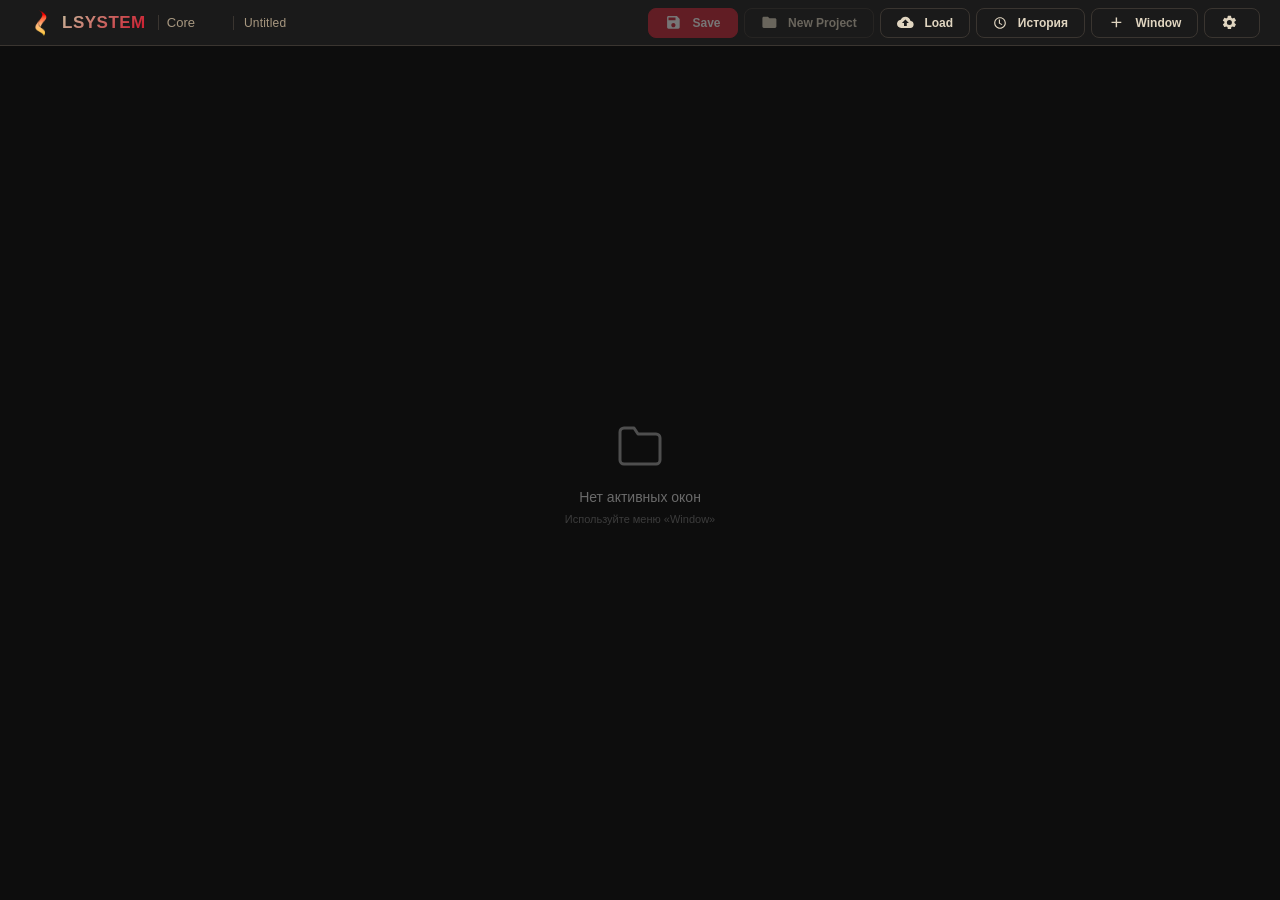
==== commit 393c6abf: "Update v.1.1" ====
--- a/index.html
+++ b/index.html
@@ -30,7 +30,7 @@
             });
 
             function insertSprites() {
-                fetch('core/assets/svg.html')
+                fetch('data/svg.html')
                     .then(function(response) {
                         if (!response.ok) throw new Error('svg.html status: ' + response.status);
                         return response.text();
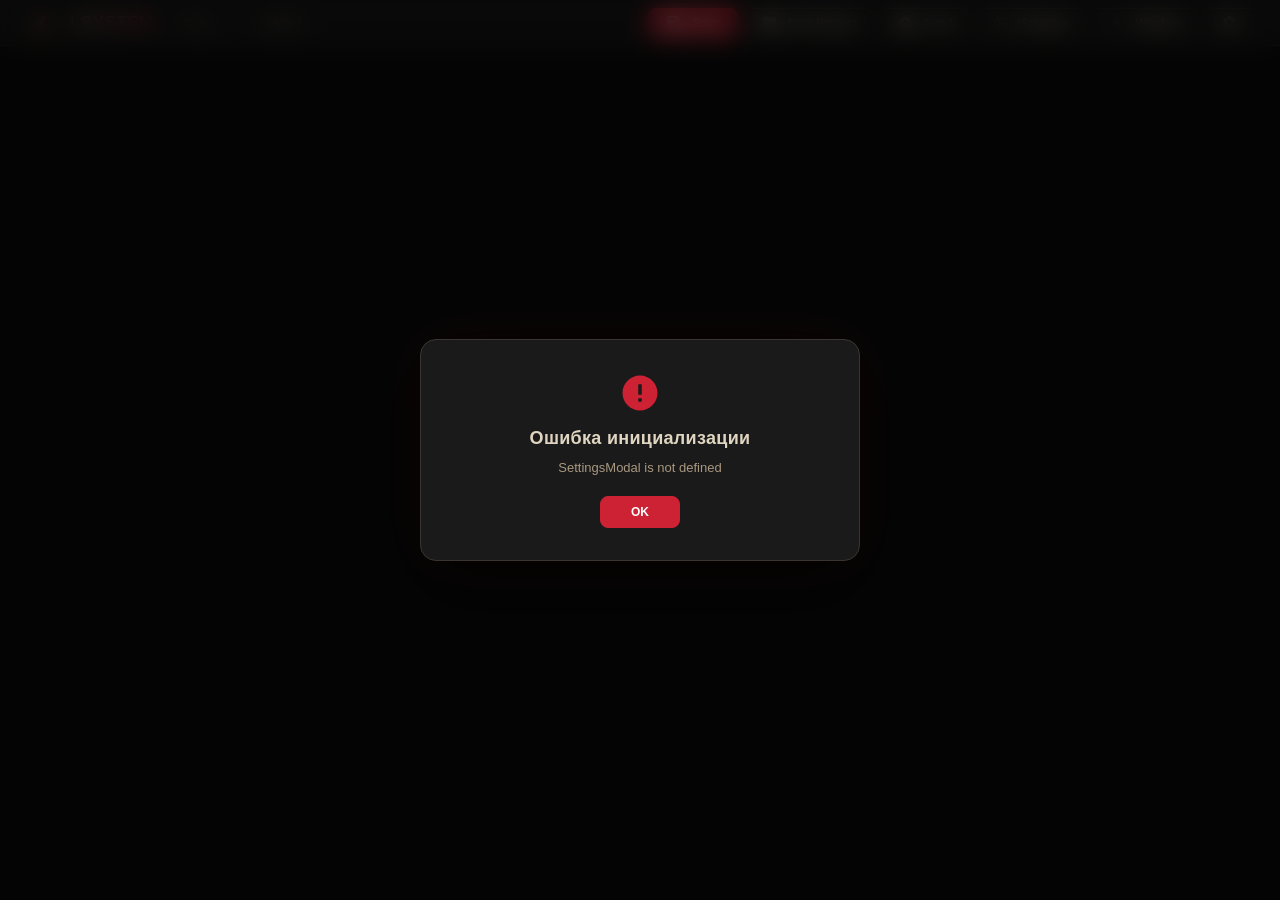
==== commit 071bda9b: "BigUpdate.v.1.1 Remaked reading plugins and much small fixes. Added Island header, remaked new funct" ====
--- a/index.html
+++ b/index.html
@@ -16,7 +16,7 @@
 
     <!-- ===== СТИЛИ ===== -->
     <link rel="stylesheet" href="core/assets/index.css" />
-    <link rel="stylesheet" href="core/SettingsModal/SettingsModal.css" />
+    <link rel="stylesheet" href="core/settingsModal/SettingsModal.css" />
 
     <!-- ===== SVG SPRITES (с Promise-обёрткой) ===== -->
     <script>
@@ -30,7 +30,7 @@
             });
 
             function insertSprites() {
-                fetch('data/svg.html')
+                fetch('core/assets/svg.html')
                     .then(function(response) {
                         if (!response.ok) throw new Error('svg.html status: ' + response.status);
                         return response.text();
@@ -71,20 +71,27 @@
 
     <!-- ===== CORE ===== -->
     <script src="core/HistoryManager.js"></script>
-    <script src="core/RenderWindow.js"></script>
-    <script src="core/BaseWindow.js"></script>
+    <script src="core/window/HeaderController.js"></script>
+    <script src="core/window/WindowChrome.js"></script>
+    <script src="core/window/BaseWindow.js"></script>
+    <script src="core/DragController.js"></script>
     <script src="core/API/ExtendedAPIInjector.js"></script>
+    <script src="core/API/BaseWindowInstance.js"></script>
     <script src="core/API/PluginAPI.js"></script>
-    <script src="core/API/BaseWindowInstance.js"></script>
+    <script src="core/assets/UserAPI.js"></script>
     <script src="core/DataBus.js"></script>
     <script src="core/MessageBus.js"></script>
     <script src="core/ProjectManager.js"></script>
     <script src="core/WindowRegistry.js"></script>
-    <script src="core/PluginSystem.js"></script>
+    <script src="core/plugins/PluginDB.js"></script>
+    <script src="core/plugins/PluginFolderSource.js"></script>
+    <script src="core/plugins/PluginUrlStorage.js"></script>
+    <script src="core/plugins/PluginLoader.js"></script>
+    <script src="core/plugins/PluginSystem.js"></script>
     <script src="core/LayoutManager.js"></script>
     <script src="core/AppState.js"></script>
     <script src="core/HotkeyRegistry.js"></script>
-    <script src="core/SettingsModal/SettingsModal.js"></script>
+    <script src="core/settingsModal/SettingsModal.js"></script>
 
     <!-- ===== MAIN APP ===== -->
     <script src="index.js"></script>
@@ -111,61 +118,42 @@
             <!-- MAIN MENU -->
             <div class="main-menu">
 
-                <!-- Save -->
                 <button class="btn btn-primary btn-sm" id="saveBtn" title="Save Project (Ctrl+S)">
                     <svg class="icon-svg"><use href="#icon-save"></use></svg>
-                    <span id="saveBtnLabel">Save</span>
+                    <span class="btn-label" id="saveBtnLabel">Save</span>
                 </button>
 
-                <!-- New Project -->
                 <button class="btn btn-outline btn-sm" id="newProjectBtn" title="New Project (Ctrl+N)">
                     <svg class="icon-svg"><use href="#icon-folder"></use></svg>
-                    <span>New Project</span>
+                    <span class="btn-label">New Project</span>
                 </button>
 
-                <!-- Load Dropdown -->
                 <div class="dropdown-wrapper" id="loadDropdown">
                     <button class="btn btn-outline btn-sm dropdown-toggle" id="loadBtn" title="Load Project (Ctrl+O)">
                         <svg class="icon-svg"><use href="#icon-load"></use></svg>
-                        <span>Load</span>
+                        <span class="btn-label">Load</span>
                     </button>
-                    <div class="dropdown-menu" id="loadMenu">
-                        <div class="dropdown-header">Recent Projects</div>
-                        <div id="recentProjectsList"></div>
-                        <div class="dropdown-divider"></div>
-                        <button class="dropdown-item" id="loadFromFileBtn">
-                            <span class="item-icon">
-                                <svg class="icon-svg"><use href="#icon-browse"></use></svg>
-                            </span>
-                            <span class="item-label">Browse Files...</span>
-                            <span class="item-shortcut">Ctrl+O</span>
-                        </button>
-                    </div>
+                    <!-- dropdown-menu без изменений -->
                 </div>
 
-                <!-- History Dropdown -->
                 <div id="historyDropdown" class="dropdown-wrapper">
                     <button id="historyBtn" class="btn btn-outline btn-sm dropdown-toggle" title="История (Ctrl+Z / Ctrl+Y)">
                         <svg class="icon-svg" style="width:14px;height:14px;">
                             <use href="#icon-history"></use>
                         </svg>
-                        <span>История</span>
+                        <span class="btn-label">История</span>
                     </button>
                     <div id="historyMenu" class="dropdown-menu"></div>
                 </div>
 
-                <!-- New Window Dropdown -->
                 <div class="dropdown-wrapper" id="newWindowDropdown">
                     <button class="btn btn-outline btn-sm dropdown-toggle" id="newWindowBtn" title="Add New Window">
                         <svg class="icon-svg"><use href="#icon-plus"></use></svg>
-                        <span>Window</span>
+                        <span class="btn-label">Window</span>
                     </button>
-                    <div class="dropdown-menu" id="windowTypeMenu">
-                        <!-- Пункты добавляются автоматически через JS -->
-                    </div>
+                    <div class="dropdown-menu" id="windowTypeMenu"></div>
                 </div>
 
-                <!-- Settings -->
                 <button id="settingsBtn" class="btn btn-outline btn-sm" title="Настройки (Ctrl+,)">
                     <svg class="icon-svg"><use href="#icon-settings"></use></svg>
                 </button>
--- a/core/assets/index.css
+++ b/core/assets/index.css
@@ -1,11 +1,10 @@
-/* index.css - полный файл со всеми стилями и анимациями */
-/* Версия 2.1.0 - ИСПРАВЛЕНО: +.logo-project-name (16.2) */
-/* - Добавлен .logo-project-name (index.html → #projectNameDisplay) */
-/* - Адаптив: 768 / 480 / 360 */
-/* - Светлая тема для .logo-project-name */
-/* - .logo теперь flex-wrap (имя проекта переносится при нехватке места) */
-
-/* ===== ТЁМНАЯ ТЕМА (по умолчанию) ===== */
+/* index.css */
+/* Версия 2.5.0 — Вынесены стили графика (см. окно графика) и меню Windows (см. index.js). */
+
+/* ================================================================
+   ТЁМНАЯ ТЕМА (по умолчанию)
+   ================================================================ */
+
 :root {
     --bg-dark: #0d0d0d;
     --bg-panel: #1a1a1a;
@@ -31,7 +30,7 @@
     --window-min-width: 200px;
     --window-min-height: 150px;
     --transition-speed: 0.3s;
-    
+
     --logo-glow-color1: var(--beige);
     --logo-glow-color2: var(--beige-dark);
     --logo-glow-color3: var(--accent-red);
@@ -39,7 +38,10 @@
     color-scheme: dark;
 }
 
-/* ===== СВЕТЛАЯ ТЕМА (бежевая, приглушённая) ===== */
+/* ================================================================
+   СВЕТЛАЯ ТЕМА
+   ================================================================ */
+
 [data-theme="light"] {
     --bg-dark: #e8ddd0;
     --bg-panel: #d5c8b8;
@@ -65,7 +67,10 @@
     color-scheme: light;
 }
 
-/* ===== ОБЩИЕ СТИЛИ ===== */
+/* ================================================================
+   ОБЩИЕ СТИЛИ
+   ================================================================ */
+
 * {
     margin: 0;
     padding: 0;
@@ -107,7 +112,10 @@
     transition: background 0.4s ease;
 }
 
-/* ===== HEADER ===== */
+/* ================================================================
+   HEADER
+   ================================================================ */
+
 .header {
     display: flex;
     justify-content: space-between;
@@ -117,7 +125,7 @@
     border-bottom: 1px solid var(--border-color);
     flex-shrink: 0;
     min-height: 46px;
-    flex-wrap: wrap;
+    flex-wrap: nowrap;
     gap: 6px;
     z-index: 100;
     animation: slideDown 0.3s ease;
@@ -125,47 +133,52 @@
 }
 
 @keyframes slideDown {
-    from {
-        opacity: 0;
-        transform: translateY(-20px);
-    }
-    to {
-        opacity: 1;
-        transform: translateY(0);
-    }
-}
-
-/* ===== LOGO С ПЕРЕЛИВАНИЕМ И КЛИКОМ ===== */
+    from { opacity: 0; transform: translateY(-20px); }
+    to { opacity: 1; transform: translateY(0); }
+}
+
+/* ================================================================
+   LOGO
+   ================================================================ */
+
 .logo {
     display: flex;
     align-items: center;
     gap: 8px;
-    cursor: pointer;
     user-select: none;
     padding: 4px 8px;
     border-radius: var(--radius-sm);
-    transition: background 0.3s ease, transform 0.3s ease;
     position: relative;
-    /* ✅ Имя проекта может быть длинным — позволяем перенос */
-    flex-wrap: wrap;
+    flex-wrap: nowrap;
     min-width: 0;
-}
-
-.logo:hover {
-    background: rgba(200, 184, 154, 0.08);
-    transform: scale(1.02);
-}
-
-.logo:active {
-    transform: scale(0.95);
+    flex: 0 1 auto;
 }
 
 .logo-img {
     height: 26px;
     width: 26px;
     object-fit: contain;
-    border-radius: 4px;
-    transition: opacity 0.4s ease;
+    border-radius: 6px;
+    cursor: pointer;
+    padding: 2px;
+    box-shadow: inset 0 0 0 1px transparent;
+    transition:
+        box-shadow 0.25s ease,
+        opacity 0.4s ease;
+    position: relative;
+    flex-shrink: 0;
+}
+
+.logo-img:hover {
+    box-shadow:
+        inset 0 0 0 1px rgba(200, 184, 154, 0.45),
+        0 0 10px rgba(200, 184, 154, 0.15);
+}
+
+.logo-img:active {
+    box-shadow:
+        inset 0 0 0 1px rgba(200, 184, 154, 0.7),
+        0 0 14px rgba(200, 184, 154, 0.25);
 }
 
 .logo-text {
@@ -185,45 +198,34 @@
     background-clip: text;
     animation: logoShimmer 4s ease-in-out infinite;
     letter-spacing: 0.5px;
-    transition: background 0.6s ease;
+    transition:
+        box-shadow 0.25s ease,
+        background 0.6s ease;
     position: relative;
+    cursor: pointer;
+    padding: 2px 8px;
+    border-radius: 6px;
+    box-shadow: inset 0 0 0 1px transparent;
+    white-space: nowrap;
+    flex-shrink: 0;
+}
+
+.logo-text:hover {
+    box-shadow:
+        inset 0 0 0 1px rgba(200, 184, 154, 0.45),
+        0 0 10px rgba(200, 184, 154, 0.15);
+}
+
+.logo-text:active {
+    box-shadow:
+        inset 0 0 0 1px rgba(200, 184, 154, 0.7),
+        0 0 14px rgba(200, 184, 154, 0.25);
 }
 
 @keyframes logoShimmer {
-    0% {
-        background-position: 0% 50%;
-    }
-    50% {
-        background-position: 100% 50%;
-    }
-    100% {
-        background-position: 0% 50%;
-    }
-}
-
-.logo::after {
-    content: '💡 Switch Theme';
-    position: absolute;
-    bottom: -28px;
-    left: 50%;
-    transform: translateX(-50%) scale(0.8);
-    background: var(--bg-panel);
-    color: var(--text-secondary);
-    font-size: 9px;
-    padding: 2px 10px;
-    border-radius: 4px;
-    border: 1px solid var(--border-color);
-    opacity: 0;
-    pointer-events: none;
-    transition: all 0.3s ease;
-    white-space: nowrap;
-    font-weight: 400;
-    -webkit-text-fill-color: var(--text-secondary);
-}
-
-.logo:hover::after {
-    opacity: 1;
-    transform: translateX(-50%) scale(1);
+    0%   { background-position: 0% 50%; }
+    50%  { background-position: 100% 50%; }
+    100% { background-position: 0% 50%; }
 }
 
 .logo-sub {
@@ -234,9 +236,10 @@
     border-left: 1px solid var(--border-color);
     padding-left: 8px;
     transition: color 0.4s ease, border-color 0.4s ease;
-}
-
-/* ✅ НОВОЕ: имя проекта */
+    white-space: nowrap;
+    flex-shrink: 0;
+}
+
 .logo-project-name {
     font-size: 12px;
     font-weight: 400;
@@ -252,30 +255,36 @@
     letter-spacing: 0.2px;
     position: relative;
     top: 0.5px;
-    /* По умолчанию видим */
     display: inline-block;
     opacity: 1;
-}
-
-/* При наведении на лого — имя становится читаемее */
+    flex-shrink: 1;
+    min-width: 0;
+}
+
 .logo:hover .logo-project-name {
     color: var(--text-primary);
 }
 
-/* Точка-модификатор "*" (modified) */
 .logo-project-name:empty {
     display: none;
 }
 
-/* ===== MAIN MENU ===== */
+/* ================================================================
+   MAIN MENU
+   ================================================================ */
+
 .main-menu {
     display: flex;
     align-items: center;
     gap: 6px;
-    flex-wrap: wrap;
-}
-
-/* ===== BUTTONS ===== */
+    flex-wrap: nowrap;
+    min-width: 0;
+}
+
+/* ================================================================
+   BUTTONS (header)
+   ================================================================ */
+
 .btn {
     padding: 6px 16px;
     border: none;
@@ -381,7 +390,10 @@
     height: 30px;
 }
 
-/* ===== DROPDOWN WRAPPER ===== */
+/* ================================================================
+   DROPDOWN WRAPPER (header)
+   ================================================================ */
+
 .dropdown-wrapper {
     position: relative;
     display: inline-block;
@@ -395,7 +407,6 @@
     transform: rotate(180deg);
 }
 
-/* ===== DROPDOWN MENU ГЛАВНОЕ МЕНЮ ===== */
 .dropdown-menu {
     position: absolute;
     top: calc(100% + 6px);
@@ -441,7 +452,10 @@
     to { opacity: 1; transform: translateX(-50%) translateY(0); }
 }
 
-/* ===== ПУНКТЫ МЕНЮ В ГЛАВНОМ МЕНЮ ===== */
+/* ================================================================
+   DROPDOWN ITEMS (header)
+   ================================================================ */
+
 .dropdown-menu .dropdown-item,
 .dropdown-menu .recent-item {
     display: flex;
@@ -496,14 +510,8 @@
 .dropdown-menu .recent-item:nth-child(15) { animation-delay: 0.45s; }
 
 @keyframes mainMenuItemSlide {
-    from {
-        opacity: 0;
-        transform: translateX(-10px);
-    }
-    to {
-        opacity: 1;
-        transform: translateX(0);
-    }
+    from { opacity: 0; transform: translateX(-10px); }
+    to { opacity: 1; transform: translateX(0); }
 }
 
 .dropdown-menu .dropdown-item:hover,
@@ -604,7 +612,10 @@
     animation-delay: 0.01s;
 }
 
-/* ===== WORKSPACE ===== */
+/* ================================================================
+   WORKSPACE
+   ================================================================ */
+
 .workspace {
     flex: 1;
     position: relative;
@@ -613,7 +624,10 @@
     transition: background 0.4s ease;
 }
 
-/* ===== WINDOWS ===== */
+/* ================================================================
+   WINDOWS
+   ================================================================ */
+
 .window-container {
     position: absolute;
     background: var(--bg-panel);
@@ -629,17 +643,14 @@
 }
 
 @keyframes windowAppear {
-    from {
-        opacity: 0;
-        transform: scale(0.9);
-    }
-    to {
-        opacity: 1;
-        transform: scale(1);
-    }
-}
-
-/* ===== DIALOG ===== */
+    from { opacity: 0; transform: scale(0.9); }
+    to { opacity: 1; transform: scale(1); }
+}
+
+/* ================================================================
+   DIALOG (unsaved)
+   ================================================================ */
+
 .unsaved-dialog-overlay {
     position: fixed;
     top: 0;
@@ -673,14 +684,8 @@
 }
 
 @keyframes dialogAppear {
-    from {
-        opacity: 0;
-        transform: scale(0.9) translateY(20px);
-    }
-    to {
-        opacity: 1;
-        transform: scale(1) translateY(0);
-    }
+    from { opacity: 0; transform: scale(0.9) translateY(20px); }
+    to { opacity: 1; transform: scale(1) translateY(0); }
 }
 
 .unsaved-dialog .dialog-icon {
@@ -752,7 +757,10 @@
     border-color: #55dd99;
 }
 
-/* ===== OTHER ===== */
+/* ================================================================
+   OTHER
+   ================================================================ */
+
 .hidden {
     display: none !important;
 }
@@ -762,43 +770,36 @@
     outline-offset: 2px;
 }
 
-/* ===== АНИМАЦИЯ УВЕДОМЛЕНИЙ ===== */
+/* ================================================================
+   TOAST NOTIFICATION
+   ================================================================ */
+
 @keyframes slideInRight {
-    from {
-        opacity: 0;
-        transform: translateX(20px);
-    }
-    to {
-        opacity: 1;
-        transform: translateX(0);
-    }
+    from { opacity: 0; transform: translateX(20px); }
+    to { opacity: 1; transform: translateX(0); }
 }
 
 @keyframes slideOutRight {
-    from {
-        opacity: 1;
-        transform: translateX(0);
-    }
-    to {
-        opacity: 0;
-        transform: translateX(20px);
-    }
-}
-
-/* ===== ПЛАВНЫЙ ПЕРЕХОД МЕЖДУ ТЕМАМИ ===== */
+    from { opacity: 1; transform: translateX(0); }
+    to { opacity: 0; transform: translateX(20px); }
+}
+
+/* ================================================================
+   ПЛАВНЫЙ ПЕРЕХОД МЕЖДУ ТЕМАМИ
+   ================================================================ */
+
 .theme-transition * {
-    transition: background 0.4s ease, 
-                color 0.4s ease, 
+    transition: background 0.4s ease,
+                color 0.4s ease,
                 border-color 0.4s ease,
                 box-shadow 0.4s ease,
                 opacity 0.4s ease !important;
 }
 
 /* ================================================================
-   ===== СПЕЦИАЛЬНЫЕ СТИЛИ ДЛЯ ОКОН =====
+   WINDOW CONTENT / HEADER / ROOT
    ================================================================ */
 
-/* ===== WINDOW CONTENT - ИСПРАВЛЕНИЕ ОТСТУПОВ ===== */
 .window-content {
     flex: 1 1 auto;
     display: flex !important;
@@ -815,132 +816,6 @@
     transition: background 0.4s ease;
 }
 
-/* ===== CHART CONTAINER - ЗАНИМАЕТ ВСЕ МЕСТО ===== */
-.chart-container {
-    position: relative;
-    width: 100%;
-    height: 100%;
-    overflow: hidden;
-    background: var(--bg-dark);
-    display: block;
-    cursor: crosshair;
-    transition: background 0.4s ease;
-}
-
-.chart-container canvas {
-    width: 100%;
-    height: 100%;
-    display: block;
-    position: absolute;
-    top: 0;
-    left: 0;
-}
-
-.chart-overlay {
-    position: absolute;
-    top: 0;
-    left: 0;
-    width: 100%;
-    height: 100%;
-    display: flex;
-    align-items: center;
-    justify-content: center;
-    background: rgba(13, 13, 13, 0.85);
-    pointer-events: none;
-    transition: opacity 0.3s ease;
-    border-radius: var(--radius);
-    z-index: 5;
-}
-
-.chart-overlay.hidden {
-    opacity: 0;
-    pointer-events: none;
-}
-
-.chart-placeholder {
-    text-align: center;
-    color: var(--text-muted);
-    animation: pulsePlaceholder 3s ease-in-out infinite;
-}
-
-.chart-placeholder .chart-icon {
-    font-size: 48px;
-    display: block;
-    opacity: 0.2;
-    margin-bottom: 8px;
-}
-
-.chart-placeholder p {
-    font-size: 14px;
-    margin-top: 4px;
-}
-
-.chart-placeholder .hint {
-    font-size: 12px;
-    color: var(--text-muted);
-    opacity: 0.5;
-}
-
-@keyframes pulsePlaceholder {
-    0%, 100% { opacity: 0.6; }
-    50% { opacity: 1; }
-}
-
-.chart-tooltip {
-    position: absolute;
-    background: rgba(26, 26, 26, 0.95);
-    border: 1px solid var(--border-color);
-    border-radius: var(--radius);
-    padding: 6px 12px;
-    font-size: 12px;
-    color: var(--text-primary);
-    pointer-events: none;
-    z-index: 100;
-    display: none;
-    flex-direction: column;
-    gap: 2px;
-    box-shadow: 0 4px 16px rgba(0,0,0,0.6);
-    min-width: 90px;
-    font-family: 'Courier New', monospace;
-}
-
-.chart-tooltip.visible {
-    display: flex;
-}
-
-.chart-tooltip .tooltip-x {
-    color: var(--text-secondary);
-    font-size: 10px;
-    border-bottom: 1px solid var(--border-color);
-    padding-bottom: 4px;
-    margin-bottom: 2px;
-}
-
-.chart-tooltip .tooltip-value {
-    display: flex;
-    align-items: center;
-    gap: 6px;
-    font-size: 11px;
-    padding: 1px 0;
-}
-
-.chart-tooltip .tooltip-value .color-dot {
-    display: inline-block;
-    width: 10px;
-    height: 2px;
-    flex-shrink: 0;
-}
-
-.chart-tooltip .tooltip-value .label {
-    color: rgba(200, 184, 154, 0.5);
-    font-size: 9px;
-}
-
-.chart-tooltip .tooltip-value .value {
-    font-weight: 600;
-}
-
-/* ===== WINDOW HEADER ===== */
 .window-header {
     overflow: visible !important;
     box-sizing: border-box;
@@ -1008,7 +883,10 @@
     box-sizing: border-box;
 }
 
-/* ===== DROPDOWN ВНУТРИ ОКОН ===== */
+/* ================================================================
+   DROPDOWN ВНУТРИ ОКОН (RenderWindow)
+   ================================================================ */
+
 .window-dropdown {
     z-index: 999999 !important;
     position: absolute;
@@ -1049,14 +927,8 @@
 }
 
 @keyframes dropdownItemSlide {
-    from {
-        opacity: 0;
-        transform: translateX(-8px);
-    }
-    to {
-        opacity: 1;
-        transform: translateX(0);
-    }
+    from { opacity: 0; transform: translateX(-8px); }
+    to { opacity: 1; transform: translateX(0); }
 }
 
 .window-dropdown .dropdown-header {
@@ -1078,13 +950,11 @@
     opacity: 0.3;
 }
 
-/* ===== WINDOW CONTEXT MENU ===== */
 .window-context-menu {
     z-index: 999999 !important;
     pointer-events: auto;
 }
 
-/* ===== DRAG GHOST ===== */
 .window-ghost {
     z-index: 9999999 !important;
 }
@@ -1094,7 +964,7 @@
 }
 
 /* ================================================================
-   ===== СВЕТЛАЯ ТЕМА - ВСЕ ЭЛЕМЕНТЫ =====
+   СВЕТЛАЯ ТЕМА — ЯДРО
    ================================================================ */
 
 [data-theme="light"] .header {
@@ -1102,8 +972,28 @@
     border-bottom-color: #baaa98;
 }
 
-[data-theme="light"] .logo:hover {
-    background: rgba(74, 63, 53, 0.08);
+[data-theme="light"] .logo-img:hover {
+    box-shadow:
+        inset 0 0 0 1px rgba(74, 63, 53, 0.45),
+        0 0 10px rgba(74, 63, 53, 0.12);
+}
+
+[data-theme="light"] .logo-img:active {
+    box-shadow:
+        inset 0 0 0 1px rgba(74, 63, 53, 0.7),
+        0 0 14px rgba(74, 63, 53, 0.2);
+}
+
+[data-theme="light"] .logo-text:hover {
+    box-shadow:
+        inset 0 0 0 1px rgba(74, 63, 53, 0.45),
+        0 0 10px rgba(74, 63, 53, 0.12);
+}
+
+[data-theme="light"] .logo-text:active {
+    box-shadow:
+        inset 0 0 0 1px rgba(74, 63, 53, 0.7),
+        0 0 14px rgba(74, 63, 53, 0.2);
 }
 
 [data-theme="light"] .logo-sub {
@@ -1230,37 +1120,6 @@
     background: #e8ddd0;
 }
 
-[data-theme="light"] .chart-container {
-    background: #e8ddd0;
-}
-
-[data-theme="light"] .chart-container canvas {
-    background: #e8ddd0;
-}
-
-[data-theme="light"] .chart-overlay {
-    background: rgba(200, 190, 180, 0.85);
-}
-
-[data-theme="light"] .chart-placeholder {
-    color: #6a5a4a;
-}
-
-[data-theme="light"] .chart-tooltip {
-    background: rgba(200, 190, 180, 0.95);
-    border-color: #baaa98;
-    color: #4a3f35;
-}
-
-[data-theme="light"] .chart-tooltip .tooltip-x {
-    color: #6a5a4a;
-    border-bottom-color: #baaa98;
-}
-
-[data-theme="light"] .chart-tooltip .tooltip-value .label {
-    color: rgba(74, 63, 53, 0.5);
-}
-
 [data-theme="light"] .window-header {
     background: #c8baa8;
     border-bottom-color: #baaa98;
@@ -1388,7 +1247,7 @@
 }
 
 /* ================================================================
-   ===== АДАПТИВ =====
+   АДАПТИВ ЯДРА
    ================================================================ */
 
 @media (max-width: 1024px) {
@@ -1438,9 +1297,6 @@
         max-width: 140px;
         padding-left: 8px;
         margin-left: 6px;
-    }
-    .logo::after {
-        display: none;
     }
     .btn {
         padding: 4px 12px;
@@ -1504,14 +1360,8 @@
         animation: slideDownMobile 0.25s ease;
     }
     @keyframes slideDownMobile {
-        from {
-            opacity: 0;
-            transform: translateY(-10px);
-        }
-        to {
-            opacity: 1;
-            transform: translateY(0);
-        }
+        from { opacity: 0; transform: translateY(-10px); }
+        to { opacity: 1; transform: translateY(0); }
     }
 }
 
@@ -1538,15 +1388,11 @@
     .logo-sub {
         display: none;
     }
-    /* ✅ Имя проекта — тоже компактнее */
     .logo-project-name {
         font-size: 10px;
         max-width: 90px;
         padding-left: 6px;
         margin-left: 4px;
-    }
-    .logo::after {
-        display: none;
     }
     .btn {
         padding: 3px 8px;
@@ -1580,7 +1426,7 @@
     }
     .main-menu {
         gap: 2px;
-        flex-wrap: wrap;
+        flex-wrap: nowrap;
         justify-content: flex-end;
     }
     .dropdown-menu {
@@ -1712,7 +1558,6 @@
     .logo-text {
         font-size: 11px;
     }
-    /* ✅ Самое узкое — имя проекта скрываем */
     .logo-project-name {
         display: none;
     }
@@ -1861,7 +1706,10 @@
     }
 }
 
-/* ===== TOUCH-ОПТИМИЗАЦИЯ ===== */
+/* ================================================================
+   TOUCH-ОПТИМИЗАЦИЯ ЯДРА
+   ================================================================ */
+
 @media (hover: none) and (pointer: coarse) {
     .btn:hover {
         transform: none;
@@ -1908,19 +1756,16 @@
 }
 
 /* ================================================================
-   ===== HISTORY DROPDOWN =====
+   HISTORY
    ================================================================ */
 
 #historyDropdown .dropdown-menu {
     right: 0;
     left: auto;
-
     min-width: 220px;
     max-width: 300px;
-
     max-height: calc(100vh - 80px);
     overflow: hidden;
-
     transform: translateY(-8px) scale(0.95);
     transform-origin: top right;
 }
@@ -1934,10 +1779,6 @@
     right: 24px;
     transform: translateX(0);
 }
-
-/* ================================================================
-   ===== HISTORY: UNDO / REDO ROW =====
-   ================================================================ */
 
 #historyMenu .history-actions-row {
     display: flex;
@@ -1981,15 +1822,10 @@
     color: var(--text-muted);
 }
 
-/* ================================================================
-   ===== HISTORY: СПИСОК =====
-   ================================================================ */
-
 #historyMenu .history-list {
     display: flex;
     flex-direction: column;
     padding: 4px 0;
-
     max-height: 98px;
     min-height: 0;
     overflow-y: auto;
@@ -2014,10 +1850,6 @@
     color: var(--text-muted);
     text-align: center;
 }
-
-/* ================================================================
-   ===== HISTORY: СТРОКА ЗАПИСИ =====
-   ================================================================ */
 
 #historyMenu .history-entry {
     display: flex;
@@ -2082,10 +1914,6 @@
     text-overflow: ellipsis;
     white-space: nowrap;
 }
-
-/* ================================================================
-   ===== HISTORY: КНОПКА JUMP TO =====
-   ================================================================ */
 
 #historyMenu .history-jump-btn {
     flex-shrink: 0;
@@ -2124,10 +1952,6 @@
     pointer-events: none;
 }
 
-/* ================================================================
-   ===== HISTORY: FOOTER =====
-   ================================================================ */
-
 #historyMenu .history-footer {
     padding: 6px 12px 4px 12px;
     border-top: 1px solid var(--border-color);
@@ -2138,10 +1962,6 @@
     letter-spacing: 0.3px;
 }
 
-/* ================================================================
-   ===== HISTORY: СВЕТЛАЯ ТЕМА =====
-   ================================================================ */
-
 [data-theme="light"] #historyMenu .history-action-btn {
     background: #c8baa8;
     border-color: #baaa98;
@@ -2194,10 +2014,6 @@
 [data-theme="light"] #historyMenu .history-empty {
     color: #8a7a6a;
 }
-
-/* ================================================================
-   ===== HISTORY: АДАПТИВ =====
-   ================================================================ */
 
 @media (max-width: 768px) {
     #historyDropdown .dropdown-menu {
@@ -2266,7 +2082,7 @@
 }
 
 /* ================================================================
-   WINDOW FOCUS — ЖИВАЯ ИКОНКА (very soft beige)
+   WINDOW FOCUS — ЖИВАЯ ИКОНКА
    ================================================================ */
 
 .window-container .window-icon {
@@ -2317,7 +2133,6 @@
     color: #ece4d6;
     opacity: 0.85;
     transform: scale(1.05);
-
     animation: iconFocusBeigeSoft 0.75s cubic-bezier(0.22, 1.4, 0.36, 1) 1;
 }
 
@@ -2405,204 +2220,6 @@
 }
 
 /* ================================================================
-   МЕНЮ "WINDOWS" — компактное
-   ================================================================ */
-
-#windowTypeMenu {
-    padding: 0 !important;
-    overflow: hidden !important;
-
-    width: max-content !important;
-    min-width: 180px !important;
-    max-width: 340px !important;
-}
-
-.window-menu__search {
-    padding: 6px 8px 6px;
-    border-bottom: 1px solid var(--border-color, rgba(200, 184, 154, 0.08));
-    background: var(--bg-panel, #1a1a1a);
-}
-
-.window-menu__search-input {
-    display: block;
-    width: 100%;
-    padding: 5px 8px;
-    border-radius: 4px;
-    border: 1px solid var(--border-color, rgba(200, 184, 154, 0.12));
-    background: var(--bg-input, #2a2a2a);
-    color: var(--text-primary, #e0d8cc);
-    font-size: 11px;
-    font-family: inherit;
-    outline: none;
-    box-sizing: border-box;
-    transition: border-color 0.15s ease;
-}
-
-.window-menu__search-input:focus {
-    border-color: var(--accent-red, #cc2233);
-}
-
-.window-menu__scroll {
-    max-height: 380px;
-    overflow-y: auto;
-    overflow-x: hidden;
-    padding: 2px 0 4px;
-}
-
-.window-menu__scroll::-webkit-scrollbar {
-    width: 6px;
-}
-.window-menu__scroll::-webkit-scrollbar-track {
-    background: transparent;
-}
-.window-menu__scroll::-webkit-scrollbar-thumb {
-    background: rgba(200, 184, 154, 0.15);
-    border-radius: 3px;
-}
-.window-menu__scroll::-webkit-scrollbar-thumb:hover {
-    background: rgba(200, 184, 154, 0.3);
-}
-
-.window-menu__section {
-    display: flex;
-    align-items: center;
-    gap: 6px;
-    padding: 4px 10px 3px;
-    font-size: 9px;
-    font-weight: 700;
-    color: var(--text-muted, rgba(200, 184, 154, 0.5));
-    text-transform: uppercase;
-    letter-spacing: 0.5px;
-    border-bottom: 1px solid var(--border-color, rgba(200, 184, 154, 0.06));
-    margin-bottom: 2px;
-}
-
-.window-menu__group-header {
-    display: flex;
-    align-items: center;
-    gap: 6px;
-    width: 100%;
-    padding: 4px 10px;
-    border: none;
-    background: transparent;
-    color: var(--text-secondary, #a09888);
-    font-size: 10px;
-    font-weight: 700;
-    font-family: inherit;
-    text-transform: uppercase;
-    letter-spacing: 0.4px;
-    cursor: pointer;
-    text-align: left;
-    transition: background 0.12s ease;
-}
-
-.window-menu__group-header:hover {
-    background: var(--bg-hover, rgba(40, 40, 40, 0.4));
-    color: var(--text-primary, #e0d8cc);
-}
-
-.window-menu__group-arrow {
-    font-size: 8px;
-    flex-shrink: 0;
-    width: 10px;
-    text-align: center;
-    opacity: 0.7;
-}
-
-.window-menu__group-name {
-    flex: 1;
-    min-width: 0;
-    overflow: hidden;
-    text-overflow: ellipsis;
-    white-space: nowrap;
-}
-
-.window-menu__count {
-    font-size: 9px;
-    font-weight: 500;
-    color: var(--text-muted, rgba(200, 184, 154, 0.35));
-    padding: 1px 5px;
-    border-radius: 8px;
-    background: rgba(200, 184, 154, 0.06);
-    flex-shrink: 0;
-    text-transform: none;
-    letter-spacing: 0;
-}
-
-.window-menu__item {
-    display: flex;
-    align-items: center;
-    gap: 8px;
-    width: 100%;
-    padding: 5px 10px 5px 12px;
-    border: none;
-    background: transparent;
-    color: var(--text-primary, #e0d8cc);
-    font-size: 12px;
-    font-family: inherit;
-    cursor: pointer;
-    text-align: left;
-    transition: background 0.12s ease;
-}
-
-.window-menu__item:hover {
-    background: var(--bg-hover, rgba(40, 40, 40, 0.5));
-}
-
-.window-menu__item--minimized .window-menu__label {
-    color: var(--text-secondary, #a09888);
-    font-style: italic;
-}
-
-.window-menu__icon {
-    width: 14px;
-    height: 14px;
-    flex-shrink: 0;
-    fill: currentColor;
-    opacity: 0.85;
-}
-
-.window-menu__icon--emoji {
-    font-size: 13px;
-    line-height: 1;
-    text-align: center;
-    display: inline-flex;
-    align-items: center;
-    justify-content: center;
-    opacity: 0.85;
-}
-
-.window-menu__label {
-    flex: 1;
-    min-width: 0;
-    overflow: hidden;
-    text-overflow: ellipsis;
-    white-space: nowrap;
-}
-
-.window-menu__id {
-    font-size: 9px;
-    color: var(--text-muted, rgba(200, 184, 154, 0.4));
-    flex-shrink: 0;
-    font-family: monospace;
-}
-
-.window-menu__empty {
-    padding: 16px 12px;
-    color: var(--text-muted, rgba(200, 184, 154, 0.5));
-    font-size: 11px;
-    text-align: center;
-}
-
-.window-menu__group-items {
-    padding: 0;
-}
-
-.window-menu__group-items .window-menu__item {
-    padding-left: 22px;
-}
-
-/* ================================================================
    DRAG & DROP
    ================================================================ */
 
@@ -2634,14 +2251,8 @@
 }
 
 @keyframes lsMinimizeOut {
-    0% {
-        transform: scale(1);
-        opacity: 1;
-    }
-    100% {
-        transform: scale(0.6);
-        opacity: 0;
-    }
+    0% { transform: scale(1); opacity: 1; }
+    100% { transform: scale(0.6); opacity: 0; }
 }
 
 .window-container.ls-restoring {
@@ -2650,14 +2261,8 @@
 }
 
 @keyframes lsRestoreIn {
-    0% {
-        transform: scale(0.6);
-        opacity: 0;
-    }
-    100% {
-        transform: scale(1);
-        opacity: 1;
-    }
+    0% { transform: scale(0.6); opacity: 0; }
+    100% { transform: scale(1); opacity: 1; }
 }
 
 .window-root.ls-flip-in {
@@ -2666,12 +2271,8 @@
 }
 
 @keyframes lsFullscreenIn {
-    0% {
-        transform: var(--ls-flip-from, scale(1));
-    }
-    100% {
-        transform: scale(1);
-    }
+    0% { transform: var(--ls-flip-from, scale(1)); }
+    100% { transform: scale(1); }
 }
 
 .window-root.ls-flip-out {
@@ -2680,12 +2281,8 @@
 }
 
 @keyframes lsFullscreenOut {
-    0% {
-        transform: scale(1);
-    }
-    100% {
-        transform: var(--ls-flip-to, scale(1));
-    }
+    0% { transform: scale(1); }
+    100% { transform: var(--ls-flip-to, scale(1)); }
 }
 
 body.ls-fullscreen .window-container:not(.ls-fullscreen-target) {
@@ -2715,12 +2312,8 @@
 }
 
 /* ================================================================
-   ===== HEADER ITEMS (v2.2.0) =====
+   HEADER ITEMS
    ================================================================ */
-
-/* --- .window-custom-buttons: контейнер SOFT-части шапки --- */
-/* Любой дочерний элемент (кнопка, dropdown, separator, кастомный) */
-/* должен быть flex-item'ом и не ломать layout.                   */
 
 .window-custom-buttons > * {
     flex-shrink: 0;
@@ -2728,17 +2321,11 @@
     box-sizing: border-box;
 }
 
-/* Кастомный render() может вернуть <span>, <div>, <svg> */
-/* Убеждаемся, что они не схлопываются и центрируются по вертикали. */
 .window-custom-buttons > *:not(button) {
     display: inline-flex;
     align-items: center;
     justify-content: center;
 }
-
-/* --- .header-separator: встроенный тип headerItems 'separator' --- */
-/* Ядро уже задаёт инлайн-стили через RenderWindow._buildSeparator, */
-/* но оставим CSS-fallback для случаев, когда инлайн снят.        */
 
 .header-separator {
     display: inline-block;
@@ -2754,17 +2341,11 @@
     user-select: none;
 }
 
-/* В узких шапках разделитель может стать визуально лишним — */
-/* но пусть ядро само решает через hidden/width.              */
-
-/* Светлая тема — border-color уже тематический, */
-/* но на всякий случай дадим чуть более тёмный вариант. */
 [data-theme="light"] .header-separator {
     background: var(--border-color, #baaa98);
     opacity: 0.5;
 }
 
-/* --- Адаптив: в очень узких шапках разделитель сжимаем --- */
 @media (max-width: 480px) {
     .header-separator {
         width: 1px;
@@ -2774,17 +2355,280 @@
     }
 }
 
-/* --- На тач-устройствах: кастомные элементы не должны ломать шапку --- */
 @media (hover: none) and (pointer: coarse) {
     .window-custom-buttons > * {
         min-height: 22px;
     }
 }
 
-/* --- prefers-reduced-motion: если кастомный элемент анимирован --- */
 @media (prefers-reduced-motion: reduce) {
     .window-custom-buttons > * {
         animation: none !important;
         transition: none !important;
     }
+}
+
+/* ================================================================
+   HEADER COLLAPSE — ISLAND MODE
+   ================================================================ */
+
+body.header-collapsed .header {
+    position: fixed;
+    top: 8px;
+    left: 50%;
+    transform: translateX(-50%);
+    z-index: 9999;
+
+    min-height: 36px;
+    height: 36px;
+    padding: 0 8px;
+    border-radius: 999px;
+    border: 1px solid var(--border-color, rgba(200, 184, 154, 0.18));
+    border-bottom: 1px solid var(--border-color, rgba(200, 184, 154, 0.18));
+
+    background: color-mix(in srgb, var(--bg-panel, #1a1a1a) 85%, transparent);
+    backdrop-filter: blur(18px) saturate(1.4);
+    -webkit-backdrop-filter: blur(18px) saturate(1.4);
+    box-shadow:
+        0 10px 32px rgba(0, 0, 0, 0.45),
+        0 0 24px rgba(200, 184, 154, 0.06);
+
+    flex-wrap: nowrap;
+    gap: 4px;
+    width: auto;
+    max-width: calc(100vw - 32px);
+    animation: none;
+    transition:
+        background 0.35s ease,
+        border-color 0.35s ease,
+        box-shadow 0.35s ease,
+        padding 0.35s ease,
+        border-radius 0.35s ease,
+        opacity 0.25s ease;
+}
+
+body.header-collapsed .header:hover {
+    box-shadow:
+        0 12px 40px rgba(0, 0, 0, 0.5),
+        0 0 30px rgba(200, 184, 154, 0.1);
+    border-color: rgba(200, 184, 154, 0.3);
+}
+
+body.header-collapsed .app-container {
+    padding-top: 0;
+}
+
+body.header-collapsed .workspace {
+    height: 100vh;
+}
+
+body.header-collapsed .logo {
+    padding: 2px 4px;
+    gap: 4px;
+    flex-wrap: nowrap;
+    background: transparent;
+}
+
+body.header-collapsed .logo-sub,
+body.header-collapsed .logo-project-name {
+    display: none !important;
+}
+
+body.header-collapsed .logo-text {
+    font-size: 13px;
+    letter-spacing: 0.3px;
+    padding: 2px 6px;
+}
+
+body.header-collapsed .logo-img {
+    padding: 1px;
+}
+
+body.header-collapsed .main-menu {
+    gap: 3px;
+    flex-wrap: nowrap;
+    margin-left: 4px;
+    padding-left: 6px;
+    border-left: 1px solid var(--border-color, rgba(200, 184, 154, 0.14));
+}
+
+body.header-collapsed .btn {
+    width: 28px;
+    min-width: 28px;
+    height: 28px;
+    padding: 0;
+    gap: 0;
+    border-radius: 50%;
+    justify-content: center;
+    overflow: hidden;
+}
+
+body.header-collapsed .btn span:not(.icon-svg) {
+    display: none !important;
+}
+
+body.header-collapsed .btn .icon-svg {
+    width: 14px;
+    height: 14px;
+    margin: 0;
+}
+
+body.header-collapsed .btn[disabled],
+body.header-collapsed .btn.is-hidden-in-island {
+    display: none !important;
+}
+
+body.header-collapsed .header {
+    animation: islandAppear 0.32s cubic-bezier(0.22, 1.4, 0.36, 1);
+}
+
+@keyframes islandAppear {
+    from {
+        opacity: 0;
+        transform: translateX(-50%) translateY(-10px) scale(0.94);
+    }
+    to {
+        opacity: 1;
+        transform: translateX(-50%) translateY(0) scale(1);
+    }
+}
+
+body.header-collapsed .btn:hover {
+    transform: scale(1.08);
+    box-shadow: 0 0 20px rgba(200, 184, 154, 0.12);
+}
+
+body.header-collapsed .btn:active {
+    transform: scale(0.94);
+}
+
+[data-theme="light"] body.header-collapsed .header,
+body.header-collapsed[data-theme="light"] .header {
+    background: color-mix(in srgb, #d5c8b8 88%, transparent);
+    border-color: rgba(74, 63, 53, 0.2);
+    box-shadow:
+        0 10px 32px rgba(0, 0, 0, 0.12),
+        0 0 24px rgba(74, 63, 53, 0.06);
+}
+
+@media (max-width: 480px) {
+    body.header-collapsed .header {
+        top: 6px;
+        height: 32px;
+        padding: 0 6px;
+        max-width: calc(100vw - 16px);
+    }
+    body.header-collapsed .btn {
+        width: 24px;
+        min-width: 24px;
+        height: 24px;
+    }
+    body.header-collapsed .btn .icon-svg {
+        width: 12px;
+        height: 12px;
+    }
+    body.header-collapsed .logo-text {
+        font-size: 11px;
+    }
+}
+
+@media (prefers-reduced-motion: reduce) {
+    body.header-collapsed .header,
+    body.header-collapsed .btn {
+        animation: none !important;
+        transition: none !important;
+    }
+}
+
+/* ================================================================
+   COMPACT HEADER MODE — только иконки
+   ================================================================ */
+
+.header.is-compact .btn {
+    width: 32px;
+    min-width: 32px;
+    height: 32px;
+    padding: 0;
+    gap: 0;
+    border-radius: 50%;
+    overflow: hidden;
+    justify-content: center;
+}
+
+.header.is-compact .btn > span:not(.icon-svg),
+.header.is-compact .btn > .btn-label {
+    display: none !important;
+}
+
+.header.is-compact .btn .icon-svg {
+    width: 14px;
+    height: 14px;
+    margin: 0;
+}
+
+.header.is-compact {
+    padding: 4px 12px;
+    gap: 4px;
+}
+
+.header.is-compact .main-menu {
+    gap: 4px;
+}
+
+.header.is-compact .logo-sub,
+.header.is-compact .logo-project-name {
+    display: none !important;
+}
+
+.header.is-compact .logo {
+    gap: 6px;
+    padding: 4px 6px;
+}
+
+.header.is-compact .btn:hover {
+    transform: none;
+    box-shadow: 0 0 20px rgba(200, 184, 154, 0.12);
+}
+
+.header.is-compact .btn:active {
+    transform: scale(0.95);
+}
+
+.header.is-compact .btn::before,
+.header.is-compact .btn::after {
+    display: none;
+}
+
+@media (max-width: 480px) {
+    .header.is-compact {
+        padding: 3px 8px;
+        gap: 3px;
+    }
+    .header.is-compact .btn {
+        width: 28px;
+        min-width: 28px;
+        height: 28px;
+    }
+    .header.is-compact .btn .icon-svg {
+        width: 13px;
+        height: 13px;
+    }
+    .header.is-compact .logo-text {
+        font-size: 13px;
+    }
+}
+
+@media (max-width: 360px) {
+    .header.is-compact .logo-text {
+        font-size: 11px;
+    }
+    .header.is-compact .btn {
+        width: 26px;
+        min-width: 26px;
+        height: 26px;
+    }
+    .header.is-compact .btn .icon-svg {
+        width: 12px;
+        height: 12px;
+    }
 }
